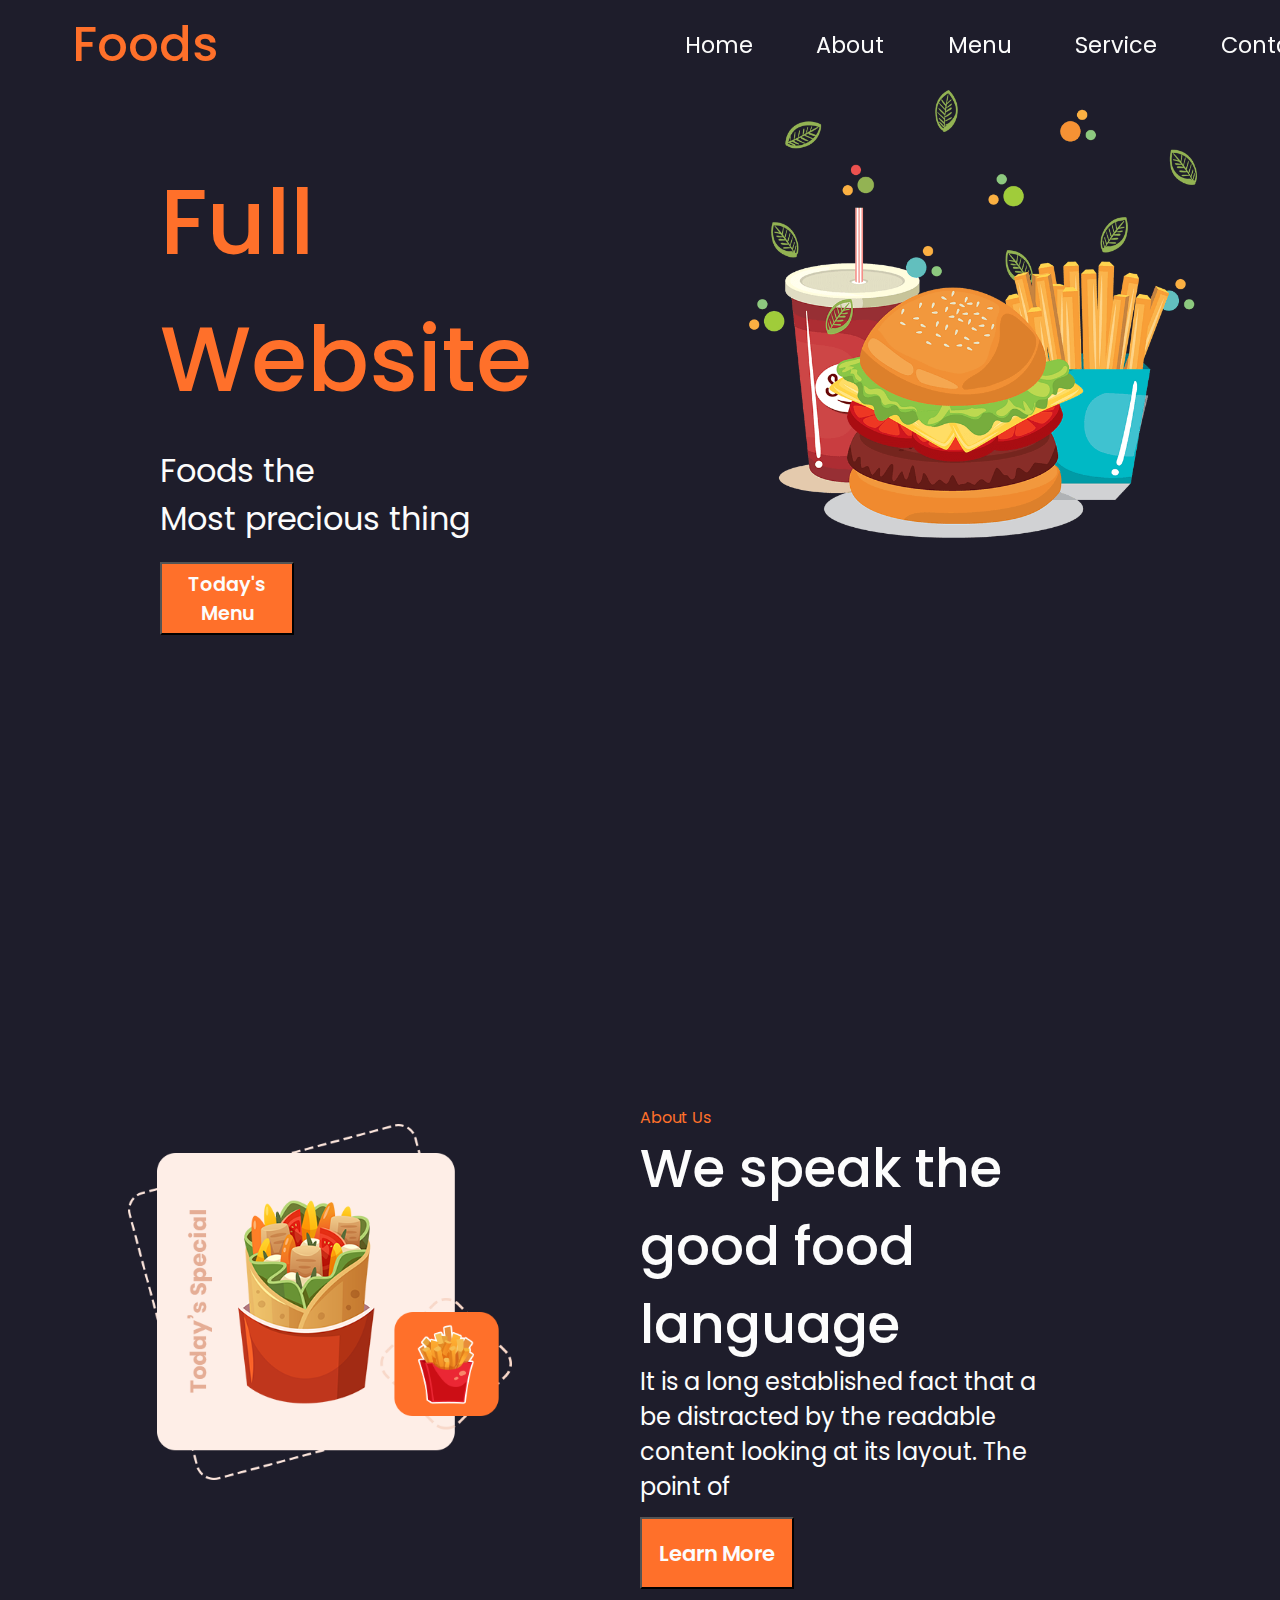
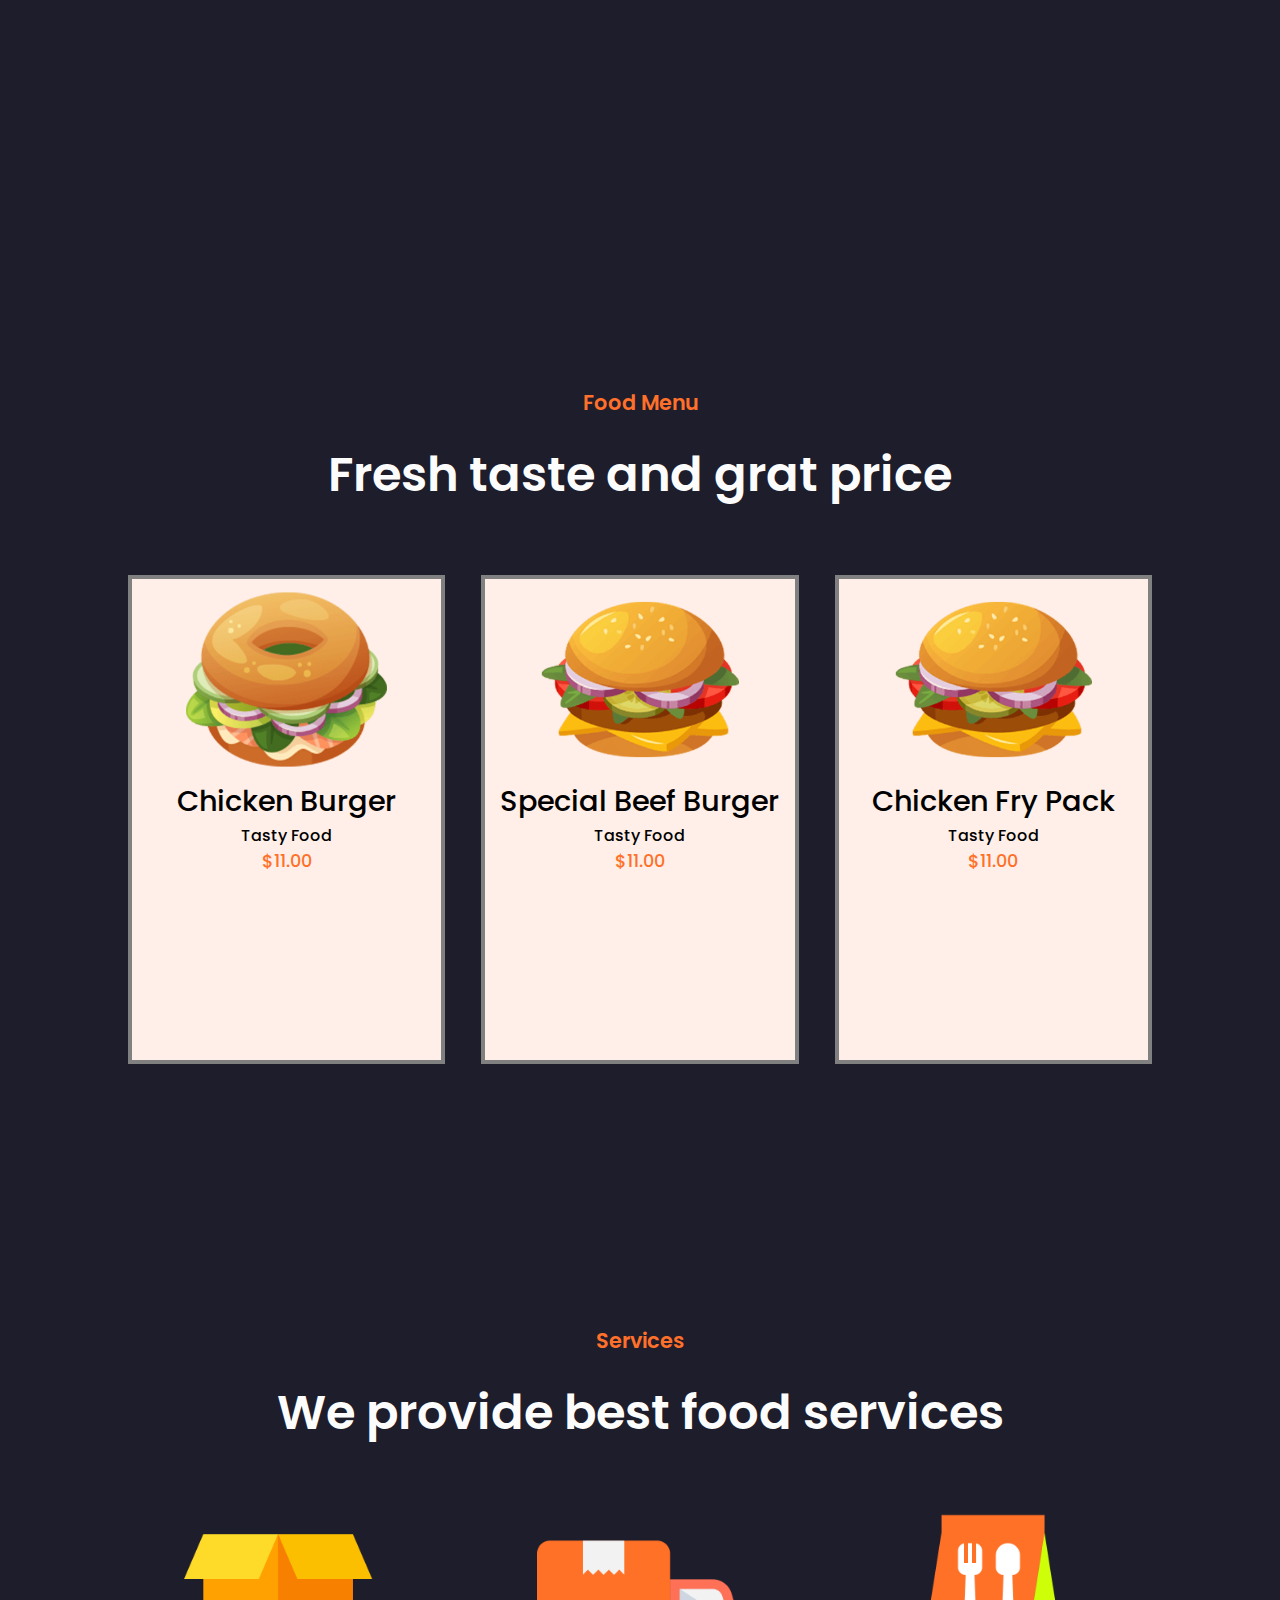
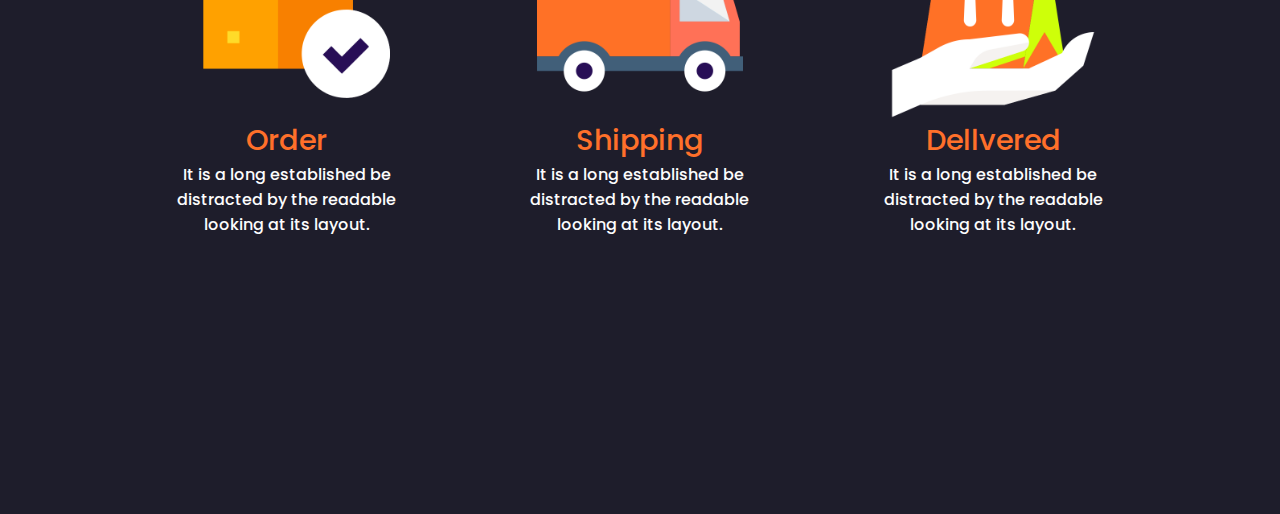
==== index.html @ 0e71232a "feat: :lipstick: Se realizan las primeras 4 paginas en flex" ====
<!DOCTYPE html>
<html lang="en">
<head>
    <meta charset="UTF-8">
    <meta name="viewport" content="width=device-width, initial-scale=1.0" >
    <link rel="stylesheet" href="css/style.css">
    <title>proyecto_Web</title>
</head>
<body class="body">
    <header class="header">
        <div class="header_titulo">
            <p>foods</p>
        </div>
        <div class="header_menu">
            <ul>
                <li>
                    <a href="#">home</a>
                </li>
                <li>
                    <a href="#">about</a>
                </li>
                <li>
                    <a href="#">menu</a>
                </li>
                <li>
                    <a href="#">service</a>
                </li>
                <li>
                    <a href="#">contact</a>
                </li>
            </ul>
        </div>
    </header>
    <div class="container1">
        <section class="left">
            <h1>full website</h1>
            <p class="left_p1">Foods the </p>
            <p class="left_p2">Most precious thing</p>
            <button><p>today's menu</p></button>

        </section>
        <section class="rigth">
            <img src="storage/img/home.png" alt="">

        </section>
    </div>
    <div class="container2">
        <section class="container2_left">
            <img src="storage/img/about.png" alt="">
        </section>
        <section class="container2_rigth">
            <p class="container2_p1">About Us</p>
            <h2>We speak the good
                food language</h2>
            <p class="container2_p2">It is a long established fact that a 
                be distracted by the readable content 
                looking at its layout. The point of </p>
            
            <button><p>Learn More</p></button>


        </section>
    </div>
    
    <div class="container3">
        <section class="container3_top">
            <p>Food Menu</p>
            <h1>Fresh taste and grat price</h1>
        </section>
        <section class="container3_bottom">
            <article class="container3_bottom_a1">
                <img src="storage/img/food1.png" alt="">
                <p class="container3_bottom_p1">Chicken Burger</p>
                <p class="container3_bottom_p2">Tasty Food</p>
                <p class="container3_bottom_p3">$11.00</p>
            </article>
            <article class="container3_bottom_a2">
                <img src="storage/img/food2.png" alt="">
                <p class="container3_bottom_p1">Special Beef Burger</p>
                <p class="container3_bottom_p2">Tasty Food</p>
                <p class="container3_bottom_p3">$11.00</p>
            </article>
            <article class="container3_bottom_a3">
                <img src="storage/img/food2.png" alt="">
                <p class="container3_bottom_p1">Chicken Fry Pack</p>
                <p class="container3_bottom_p2">Tasty Food</p>
                <p class="container3_bottom_p3">$11.00</p>
            </article>

        </section>
    </div>
    <div class="container4">
        <section class="container4_top">
            <p>Services</p>
            <h1>We provide best food services</h1>
        </section>
        <section class="container4_bottom">
            <article class="container4_bottom_a1">
                <img src="storage/img/s1.png" alt="">
                <p class="container4_bottom_p1">Order</p>
                <p class="container4_bottom_p2">It is a long established  
                    be distracted by the readable 
                    looking at its layout. </p>
                
            </article>
            <article class="container4_bottom_a2">
                <img src="storage/img/s2.png" alt="">
                <p class="container4_bottom_p1">Shipping</p>
                <p class="container4_bottom_p2">It is a long established  
                    be distracted by the readable 
                    looking at its layout.</p>
            </article>
            <article class="container4_bottom_a3">
                <img src="storage/img/s3.png" alt="">
                <p class="container4_bottom_p1">Dellvered</p>
                <p class="container4_bottom_p2">It is a long established  
                    be distracted by the readable 
                    looking at its layout.</p>
            </article>

        </section>
    </div>
    
</body>
</html>
---- css/style.css ----
@import url(variables.css);
@import url('https://fonts.googleapis.com/css2?family=Poppins:ital,wght@0,100;0,200;0,300;0,400;0,500;0,600;0,700;0,800;0,900;1,100;1,200;1,300;1,400;1,500;1,600;1,700;1,800;1,900&display=swap');
:root{
    --color-primary:#fcfcfc;
}
.body{
    background-color: var(--color-body);
    height: 100%;
    width: 100%;
    margin: 0;
}
.header{
    width: 100%;
    height: 10vh;
    margin-top: -10vh;
    display: flex;
    flex-direction: row;
    align-items: center;
    justify-content: space-between;
    position: fixed;
    font-family: "Poppins", sans-serif;
    /* background: blue;     */
}
.header_titulo{
    display: flex;
    font-size: 300%;
    text-transform: capitalize;
    margin-left: 8vh;
    color: var(--color-tertiary);
    font-weight: 500;
    font-style: bold;
 
}
.header_menu{
    display: flex;
    text-transform: capitalize;
    height: 100%;
    width: 50%;
    text-align: center;
    /* background: blue; */
    font-size: 70%;
    font-weight: 400;
    font-style: bold;
    align-items: center;
   
}
.header_menu ul{
    display: flex;
    font-size: 200%;
   
}
.header_menu ul li{
    display: flex;
    margin-right: 13%;
    
}
.header_menu ul li a{
    text-decoration: none;
    margin: .5vh;
    color:var(--color-primary);
}
.container1{
    width: 100%;
    height:90vh;
    margin-top: 10vh;
    display: grid;
    grid-template-columns: 1fr 1fr;
    grid-template-rows: 1fr;
    /* background: violet; */
}

.left{
    /* background: blue; */
    
}

.left h1{
    text-transform: capitalize;
    font-size: 570%;
    width: 80%;
    margin: 10% 0% 0% 25%;
    color: var(--color-tertiary);
    font-family: "Poppins", sans-serif;
    font-weight: 450;
    font-style: normal;
}

.left_p1{
    font-size: 200%;
    width: 40%;
    margin: 3% 0% 0% 25%;
    font-family: "Poppins", sans-serif;
    font-weight: 400;
    font-style: normal;
    color: var(--color-primary)
}
.left_p2{
    font-size: 200%;
    width: 70%;
    margin: 0% 0% 0% 25%;
    font-family: "Poppins", sans-serif;
    font-weight: 400;
    font-style: normal;
    color: var(--color-primary)
}

.left button{
    align-items: center;
    display: flex;
    font-size: 120%;
    width: 21%;
    margin: 3% 0% 0% 25%;
    height: 9% ;
    text-transform: capitalize;
    font-family: "Poppins", sans-serif;
    font-weight: 600;
    font-style: normal;
    background:var(--color-tertiary);
    color: var(--color-primary);
}
.left button p{
    text-align: center;
    width: 100%;
    
}

.rigth{
    /* background: beige; */
    height: 90vh;
}
.rigth img{
    width: 70%;
    margin-left: 17%;
    /* background: red; */
}

.container2{
    width: 100%;    
    height: 90vh;
    margin-top: 10%;
    display: flex;
    flex: 1;
}

.container2_left{
    flex: 1;
    height: 100%;
    text-align: center;
}
.container2_left img{
    width: 60%;
    margin-top: 15%;
    
}

.container2_rigth{
    /* background: blue; */
    flex:1;
    flex-direction: column;
}

.container2_p1{
    font-size: 100%;
    width: 40%;
    margin: 12% 0% 0% 0%;
    font-family: "Poppins", sans-serif;
    font-weight: 400;
    font-style: normal;
    color: var(--color-tertiary)
}

.container2_rigth h2{
 
    font-size:330%;
    width: 80%;
    margin: 0% 0% 0% 0%;
    color: var(--color-primary);
    font-family: "Poppins", sans-serif;
    font-weight: 450;
    font-style: normal;
}

.container2_p2{
    font-size: 150%;
    width: 65%;
    margin: 0% 0% 0% 0%;
    font-family: "Poppins", sans-serif;
    font-weight: 400;
    font-style: normal;
    color: var(--color-primary)
}
.container2 button{
    align-items: center;
    display: flex;
    font-size: 120%;
    width: 24%;
    margin: 2% 0% 0% 0%;
    height: 9% ;
    text-transform: capitalize;
    font-family: "Poppins", sans-serif;
    font-weight: 600;
    font-style: normal;
    background:var(--color-tertiary);
    color: var(--color-primary);
}

.container2 button p{
    text-align: center;
    font-size: 110%;
    width: 100%;
    font-family: "Poppins", sans-serif;
    font-weight: 600;
    font-style: normal;
}

.container3{
    /* background: blue; */
    display: flex;
    flex:1;
    flex-direction: column;
    width: 100%;    
    height: 90vh;
    margin-top: 10%;
    
}

.container3_top{
    display: flex;
    flex-direction: column;
    /* background-color: red; */
    flex: 1;
    align-items: center;
    color: var(--color-primary);
}
.container3_top p{
    display: flex;
    justify-content: center;
    font-size: 130%;
    width: 100%;
    font-family: "Poppins", sans-serif;
    font-weight: 600;
    font-style: normal;
    color: var(--color-tertiary);
    /* background: red; */
}
.container3_top h1{
    display: flex;
    margin: 0% 0% 5%;
    justify-content: center;
    font-size: 300%;
    width: 100%;
    font-family: "Poppins", sans-serif;
    font-weight: 600;
    font-style: normal;
    color: var(--color-primary);
    /* background: green; */
}
.container3_bottom{
    /* background: blue; */
    display: flex;
    flex: 3;
    gap: 4vh;
    margin: 0% 10% 0%;
    text-align: center;
    
}
.container3_bottom article{
    display: flex;
    flex-direction: column;
    border: 0.5vh solid gray;
    align-items: center;
    height: 80%;
    background:var(--color-shadow);
}
.container3_bottom_a1{
    
    /* background-color: beige; */
    flex: 1;
    width: 30%;
}
.container3_bottom_a2{
    /* background: violet; */
    flex: 1;
    width: 30%;
}
.container3_bottom_a3{
    flex: 1;
    /* background: yellow; */
    width: 30%;
}
.container3_bottom img{
    display: flex;
    width: 65%;
    /* background: goldenrod; */
    
}
.container3_bottom_p1{
    font-family: "Poppins", sans-serif;
    font-weight: 500;
    font-style: normal;
    font-size: 180%;
    /* background-color: yellowgreen; */
    margin: 0;
}
.container3_bottom_p2{
    /* background: red; */
    font-family: "Poppins", sans-serif;
    font-weight: 500;
    font-style: normal;
    margin: 0;
}
.container3_bottom_p3{
    /* background: yellow; */
    font-family: "Poppins", sans-serif;
    font-weight: 500;
    font-style: normal;
    margin: 0;
    font-size: 110%;
    color: var(--color-tertiary);
}

.container4{
    /* background: blue; */
    display: flex;
    flex:1;
    flex-direction: column;
    width: 100%;    
    height: 90vh;
    margin-top: 10%;
    
}

.container4_top{
    display: flex;
    flex-direction: column;
    /* background-color: red; */
    flex: 1;
    align-items: center;
    color: var(--color-primary);
}
.container4_top p{
    display: flex;
    justify-content: center;
    font-size: 130%;
    width: 100%;
    font-family: "Poppins", sans-serif;
    font-weight: 600;
    font-style: normal;
    color: var(--color-tertiary);
    /* background: red; */
}
.container4_top h1{
    display: flex;
    margin: 0% 0% 5%;
    justify-content: center;
    font-size: 300%;
    width: 100%;
    font-family: "Poppins", sans-serif;
    font-weight: 600;
    font-style: normal;
    color: var(--color-primary);
    /* background: green; */
}
.container4_bottom{
    /* background: blue; */
    display: flex;
    flex: 3;
    gap: 4vh;
    margin: 0% 10% 0%;
    text-align: center;
    
}
.container4_bottom article{
    display: flex;
    flex-direction: column;
    align-items: center;
    height: 80%;
}
.container4_bottom_a1{
    
    /* background-color: beige; */
    flex: 1;
    width: 30%;
}
.container4_bottom_a2{
    /* background: violet; */
    flex: 1;
    width: 30%;
}
.container4_bottom_a3{
    flex: 1;
    /* background: yellow; */
    width: 30%;
}
.container4_bottom img{
    display: flex;
    width: 65%;
    /* background: goldenrod; */
    
}
.container4_bottom_p1{
    font-family: "Poppins", sans-serif;
    font-weight: 500;
    font-style: normal;
    font-size: 180%;
    /* background-color: yellowgreen; */
    margin: 0;
    color: var(--color-tertiary);
}
.container4_bottom_p2{
    /* background: red; */
    font-family: "Poppins", sans-serif;
    font-weight: 500;
    font-style: normal;
    margin: 0;
    color: var(--color-primary);
    width: 78%;
}
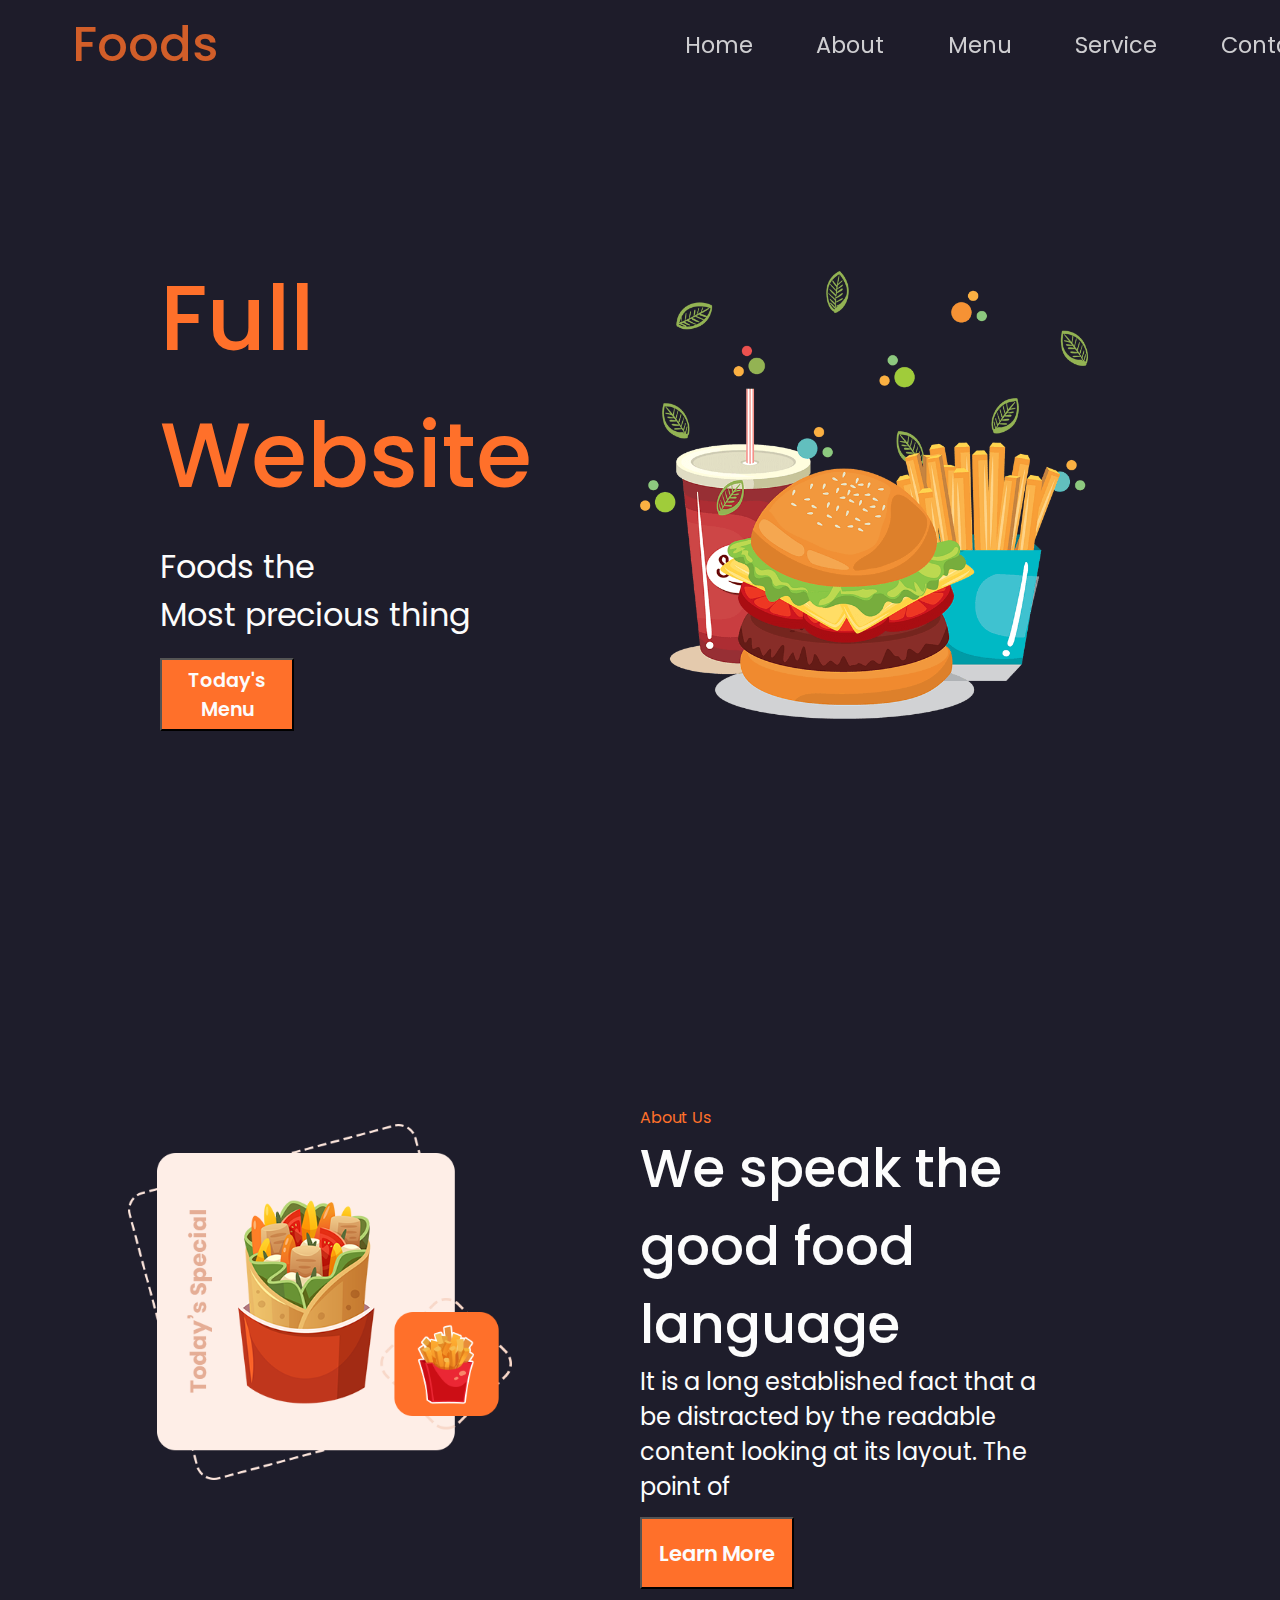
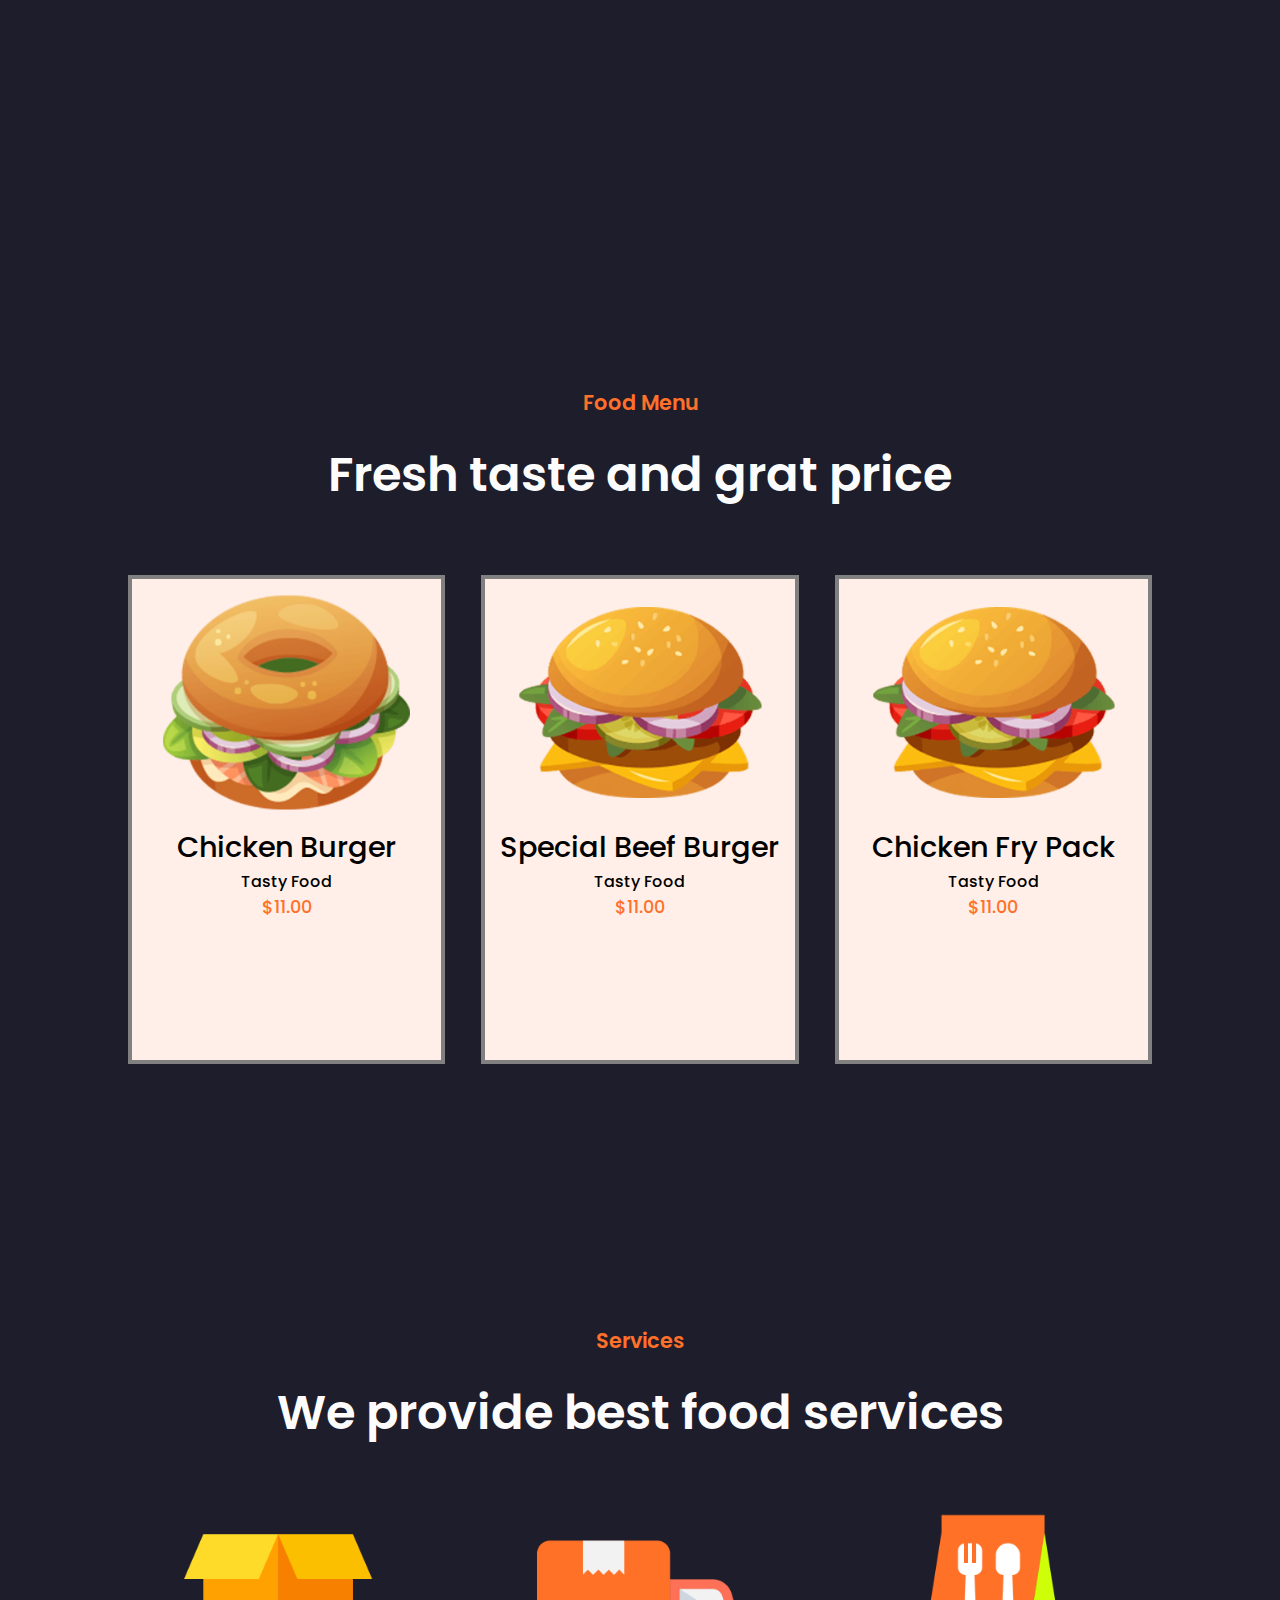
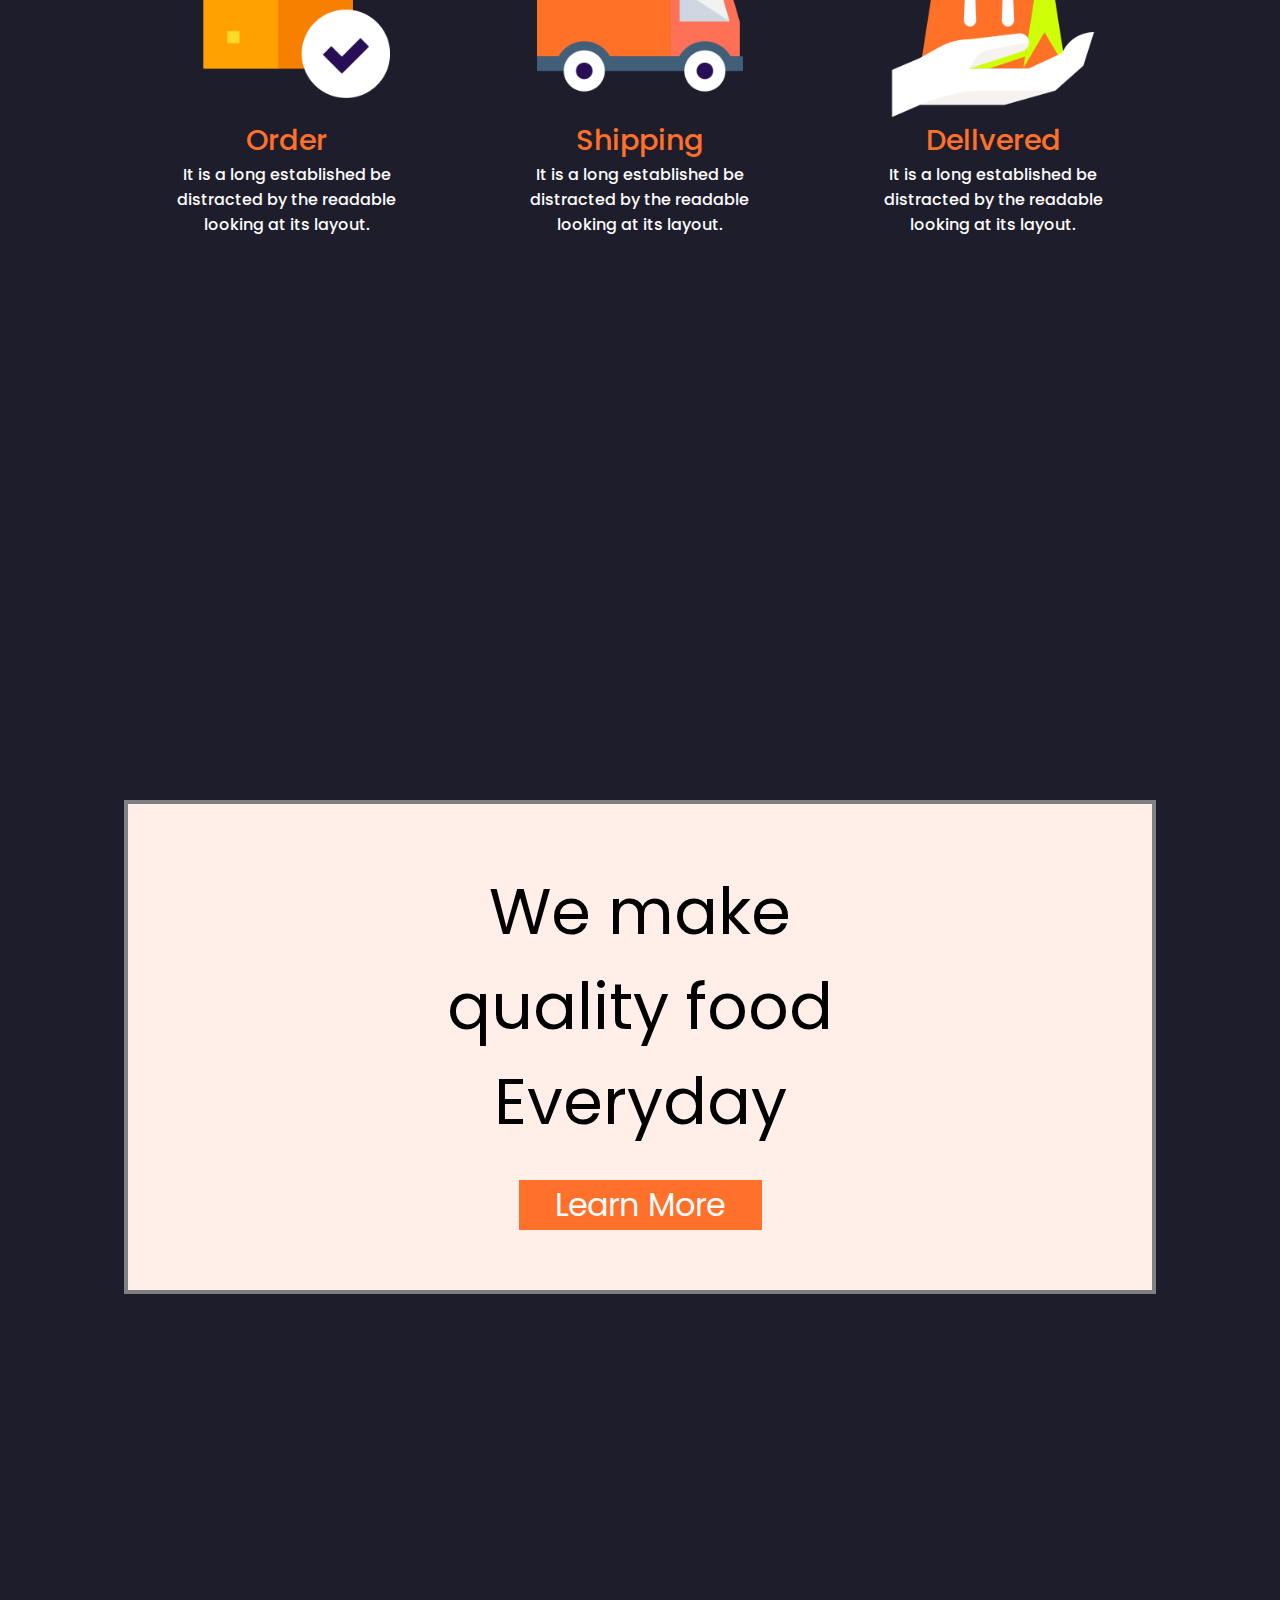
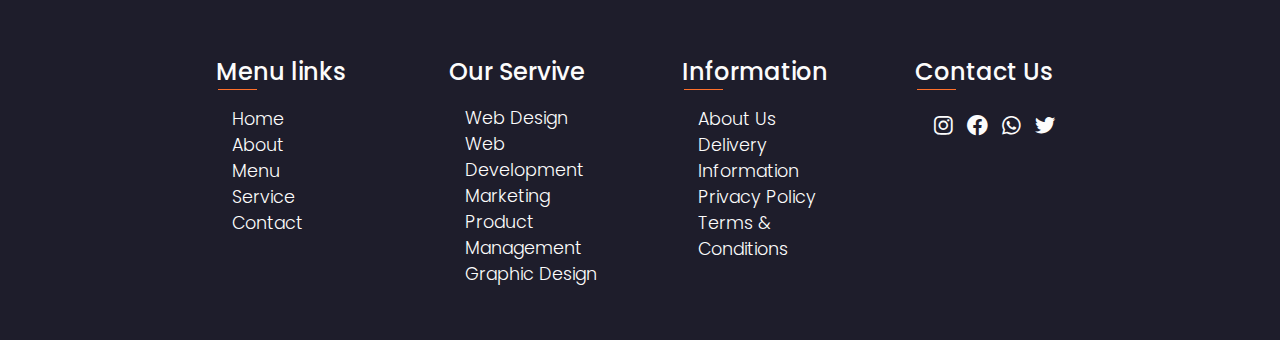
==== commit 30910141: "feat: :construction: se realizan cambios en el media" ====
--- a/index.html
+++ b/index.html
@@ -4,6 +4,7 @@
     <meta charset="UTF-8">
     <meta name="viewport" content="width=device-width, initial-scale=1.0" >
     <link rel="stylesheet" href="css/style.css">
+    <link href='https://unpkg.com/boxicons@2.1.4/css/boxicons.min.css' rel='stylesheet'>
     <title>proyecto_Web</title>
 </head>
 <body class="body">
@@ -120,6 +121,56 @@
 
         </section>
     </div>
-    
+    <div class="container5">
+        <article>
+            <p>We make quality food
+                Everyday</p>
+            <button>Learn More</button>
+        </article>
+    </div>
+    <div class="container6">
+        <article class="container6_a1">
+            <h3>Menu links</h3>
+            <div></div>
+            <ul>
+                <li>Home</li>
+                <li>About</li>
+                <li>Menu</li>
+                <li>Service</li>
+                <li>Contact</li>
+            </ul>
+        </article>
+        <article class="container6_a2">
+            <h3>Our Servive</h3>
+            <div></div>
+            <ul>
+                <li>Web Design</li>
+                <li>Web Development</li>
+                <li>Marketing</li>
+                <li>Product Management</li>
+                <li>Graphic Design</li>
+            </ul>
+        </article>
+        <article class="container6_a3">
+            <h3>Information</h3>
+            <div></div>
+            <ul>
+                <li>About Us</li>
+                <li>Delivery Information</li>
+                <li>Privacy Policy</li>
+                <li>Terms & Conditions</li>
+            </ul>
+        </article>
+        <article class="container6_a4">
+            <h3>Contact Us</h3>
+            <div></div>
+            <ul>
+                <li><i class='bx bxl-instagram'></i></li>
+                <li><i class='bx bxl-facebook-circle' ></i></li>
+                <li><i class='bx bxl-whatsapp' ></i></li>
+                <li><i class='bx bxl-twitter' ></i></li>
+            </ul>
+        </article>
+    </div>
 </body>
 </html>--- a/css/style.css
+++ b/css/style.css
@@ -20,6 +20,8 @@
     position: fixed;
     font-family: "Poppins", sans-serif;
     /* background: blue;     */
+    background: var(--color-body);
+    opacity: 80%;
 }
 .header_titulo{
     display: flex;
@@ -63,22 +65,26 @@
     width: 100%;
     height:90vh;
     margin-top: 10vh;
-    display: grid;
-    grid-template-columns: 1fr 1fr;
-    grid-template-rows: 1fr;
-    /* background: violet; */
+    display: flex;
+    flex: 1;
+    /* background:greenyellow; */
 }
 
 .left{
-    /* background: blue; */
-    
-}
-
+    display: flex;
+    flex: 1;
+    flex-direction: column;
+}
+.rigth{
+    display: flex;
+    flex: 1;
+    /* background-color: yellow; */
+}
 .left h1{
     text-transform: capitalize;
     font-size: 570%;
     width: 80%;
-    margin: 10% 0% 0% 25%;
+    margin: 25% 0% 0% 25%;
     color: var(--color-tertiary);
     font-family: "Poppins", sans-serif;
     font-weight: 450;
@@ -127,10 +133,12 @@
 .rigth{
     /* background: beige; */
     height: 90vh;
+    align-items: center;
 }
 .rigth img{
-    width: 70%;
-    margin-left: 17%;
+    display: flex;
+    width:70%;
+
     /* background: red; */
 }
 
@@ -290,7 +298,7 @@
 }
 .container3_bottom img{
     display: flex;
-    width: 65%;
+    width: 80%;
     /* background: goldenrod; */
     
 }
@@ -416,3 +424,200 @@
     color: var(--color-primary);
     width: 78%;
 }
+.container5{
+    /* background: blue; */
+    display: flex;
+    flex:1;
+    width: 100%;    
+    height: 90vh;
+    margin-top: 10%;
+    justify-content: center;
+    align-items: center;
+}
+
+.container5 article{
+    display: flex;
+    flex-direction: column;
+    background: var(--color-shadow);
+    width: 80%;
+    height: 60%;
+    justify-content: center;
+    align-items: center;
+    border: .5vh solid grey;
+}
+
+.container5 p{
+    font-family: "Poppins", sans-serif;
+    font-weight: 400;
+    font-style: normal;
+    font-size: 400%;
+    width: 50%;
+    text-align: center;
+    margin: 0;
+}
+.container5 button{
+    font-family: "Poppins", sans-serif;
+    font-weight: 400;
+    font-style: normal;
+    font-size: 200%;
+    width: 27vh;
+    margin-top: 3%;
+    text-align: center;
+    background: var(--color-tertiary);
+    color: var(--color-primary);
+    border: none;
+}
+
+.container6{
+    /* background: blue; */
+    display: flex;
+    flex:1;
+    width: 100%;    
+    height: 40vh;
+    margin-top: 10%;
+    justify-content: center;
+    align-items: center;
+    gap: 4vh;
+}
+
+.container6 article ul li{
+    display: flex;
+    list-style: none;
+}
+.container6 article ul{
+    /* background: red; */
+}
+.container6 article{
+    display: flex;
+    flex-direction: column;
+    /* background-color: yellow; */
+    flex:1;
+    height: 70%;
+    color: var(--color-primary);
+   
+}
+.container6_a1{
+    margin-left: 15%;
+}
+.container6_a4{
+    margin-right: 15%;
+}
+.container6 h3{
+    font-family: "Poppins", sans-serif;
+    font-weight: 500;
+    font-style: normal;
+    font-size: 150%;
+    margin: 10% 12% 0%;
+
+}
+.container6 li{
+    font-family: "Poppins", sans-serif;
+    font-weight: 300;
+    font-style: normal;
+    font-size: 110%;
+}
+.container6 div{
+    margin-left: 13%;
+    width: 20%;
+    height: 0.7%;
+    background: var(--color-tertiary);
+}
+.container6_a4 ul {
+    
+    gap: 1vh;
+    font-size: 140%;
+    display: flex;
+    flex-direction: row;
+}
+
+.container6_a4 ul li i{
+    margin-top: 3%;
+}
+
+
+@media(width<800px) {
+    .body{
+        width: 100%;
+        margin: 10px;
+    }
+    .header{
+        width: 80%;
+        height: 10%;
+    }
+    .header_titulo{
+        margin: 0;
+        margin-left: 10%;
+        font-size: 180%;
+    }
+    .header_menu{
+        display: none;
+    }
+    .container1,.container2, .container3,.container4,.container5,.container6,.container3_bottom,.container4_bottom{
+        display: flex;
+        flex-direction: column;
+        width: 100%;
+        height: 90vh;
+    }
+    .container1{
+        flex: 1;
+        font-size: 60%;
+        display: flex;
+        justify-content: center;
+        margin-left: 0;
+        /* background: red; */
+    }
+    .rigth{
+        /* background-color: blue; */
+        margin-top: -30%;
+        flex: 0.6;
+        display: flex;
+        justify-content: center;
+    }
+    .left {
+        /* background: yellow; */
+        align-items: center;
+        justify-content: center;
+        flex: 0.4;
+    }
+    .left h1,.left p,.left button{
+        width: 100%;
+        margin: 0;
+        text-align: center;
+    }
+    .left button{
+        margin-top: 5%;
+        width: 25%;
+        height:3vh;
+        border: none;
+    }
+    .rigth img{
+        width: 80%;
+    }
+    .container2{
+        font-size: 70%;
+        flex-direction: column-reverse;
+    }
+    .container2_rigth{
+        display: flex;
+        margin: 0;
+        width: 100%;
+        background: yellow;
+        justify-content: center;
+        align-items: center;
+    }
+    .container2 p,.container2 h2{
+        background-color: blue;
+        text-align: center;
+       
+    }
+    .container2_left{
+        background: red;
+        justify-content: center;
+        width: 100%;
+    }
+    .container5 p{
+        display: flex;
+        flex-direction: column;
+        font-size: 20%;
+    }
+}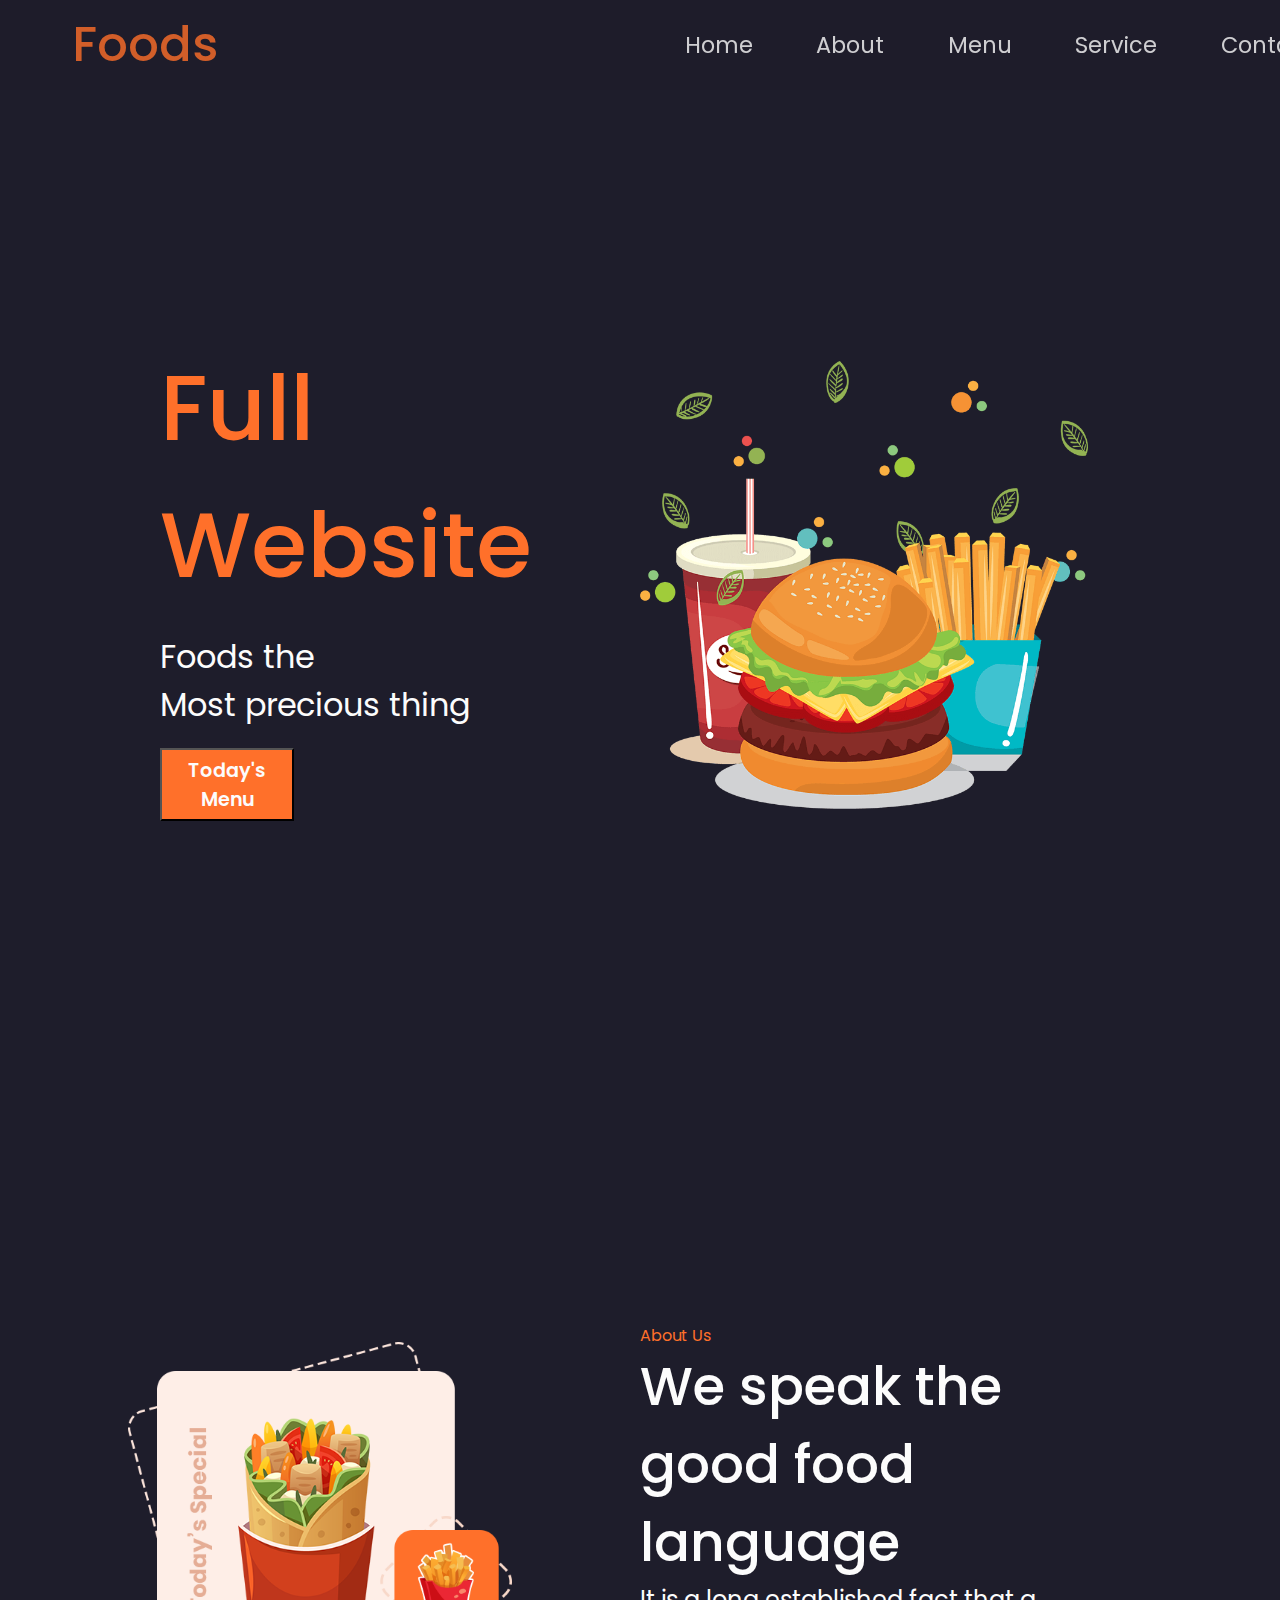
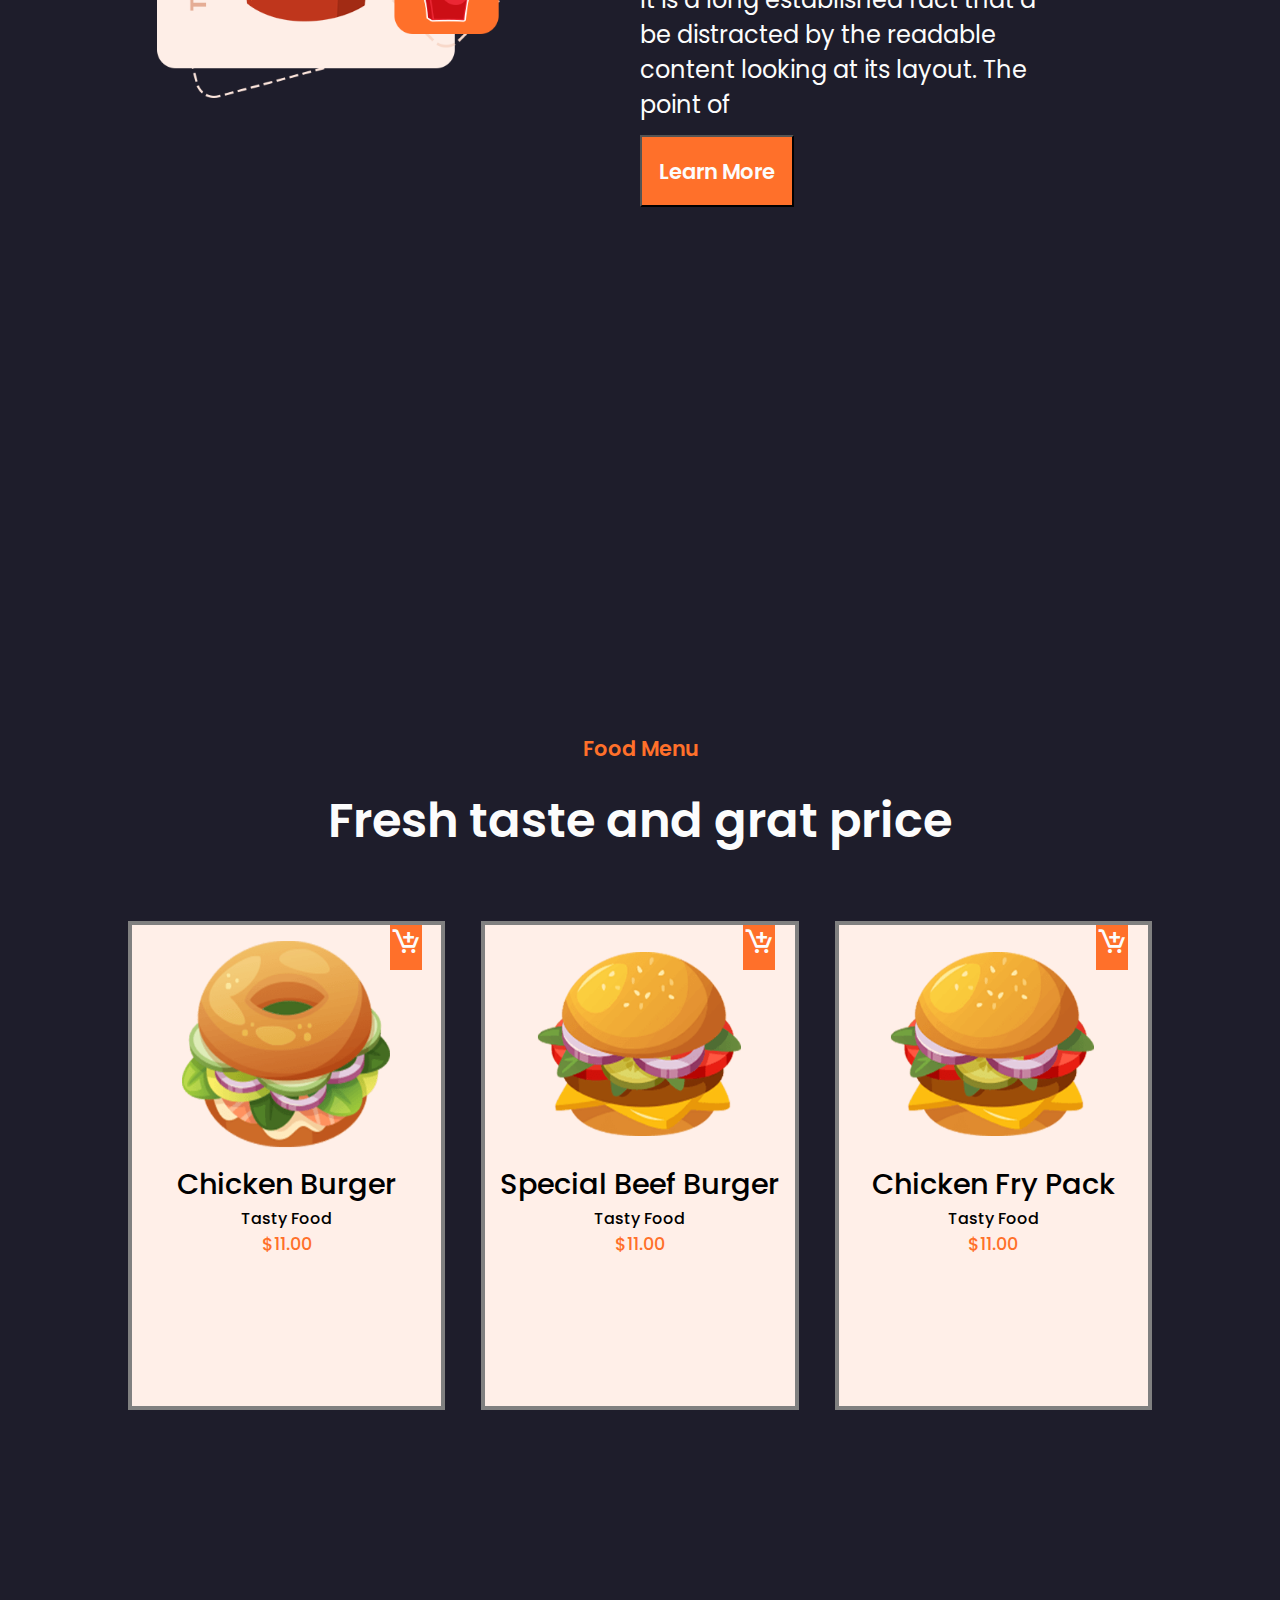
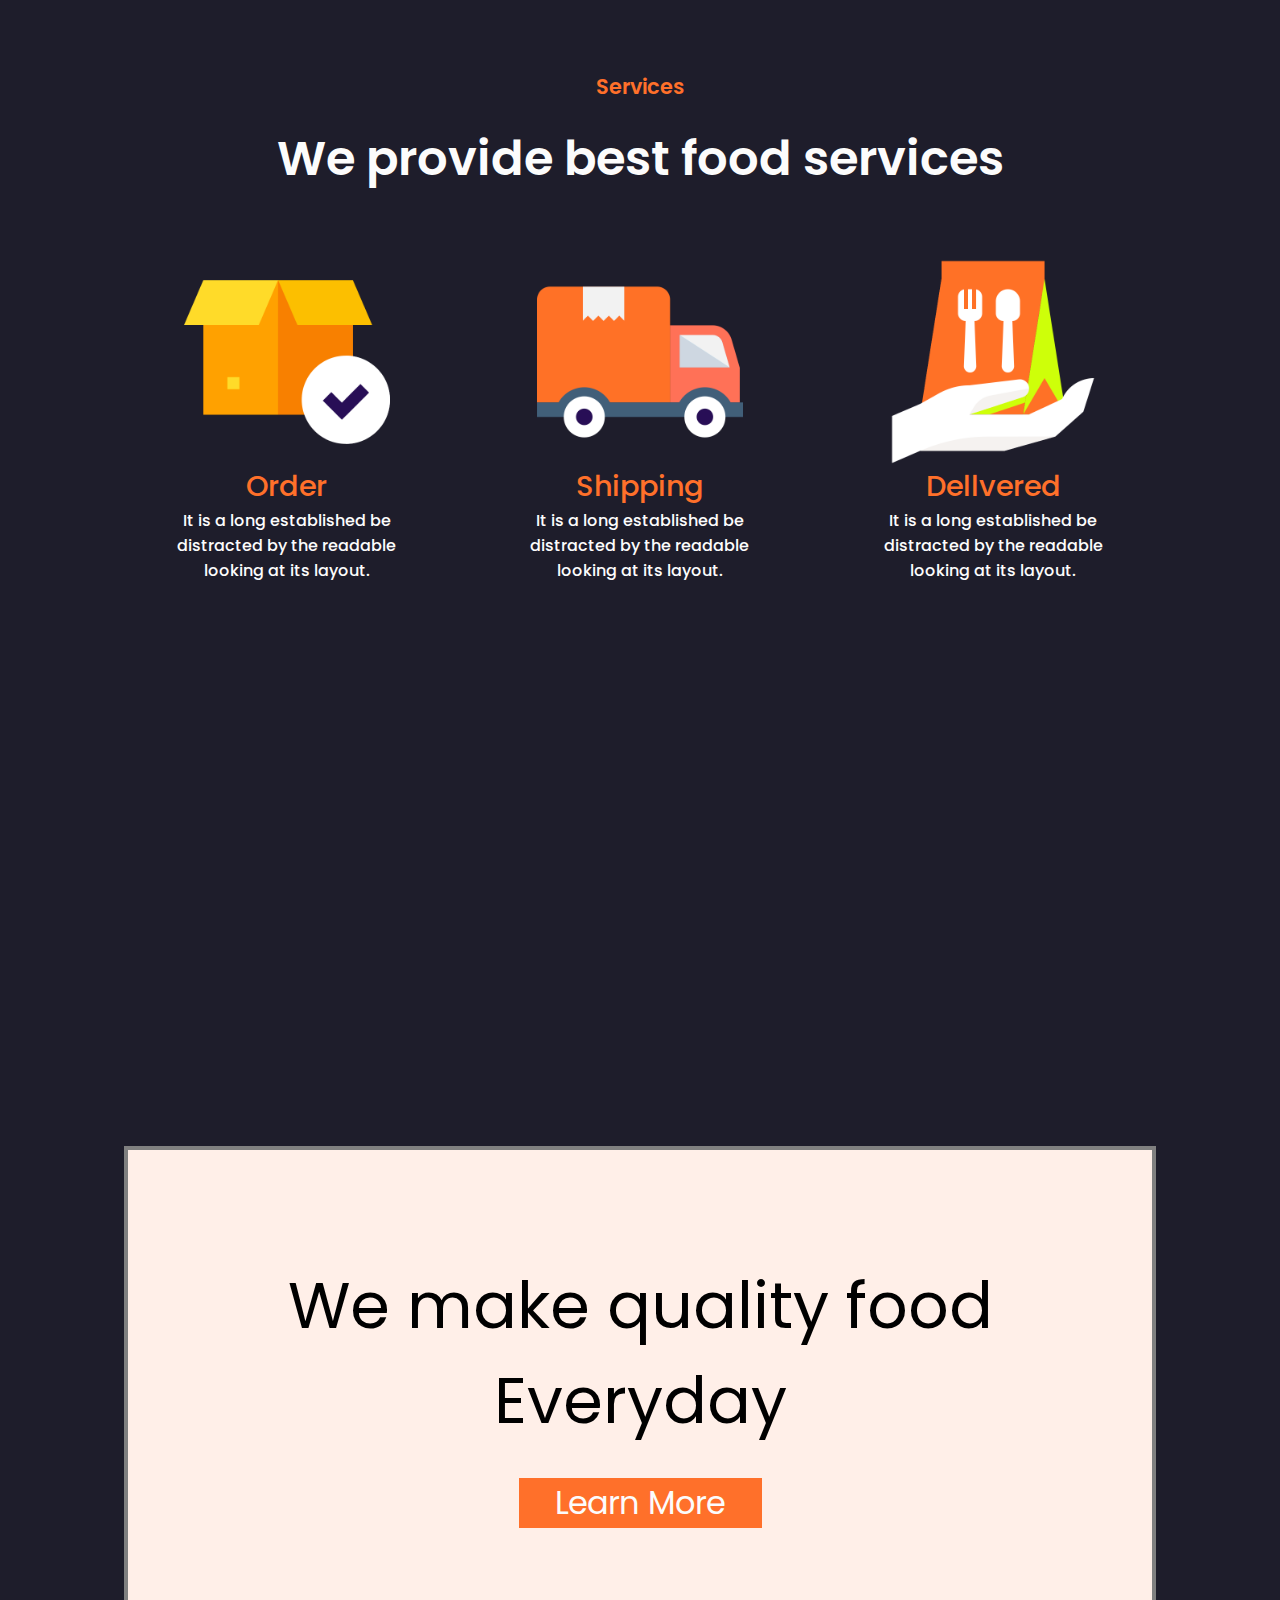
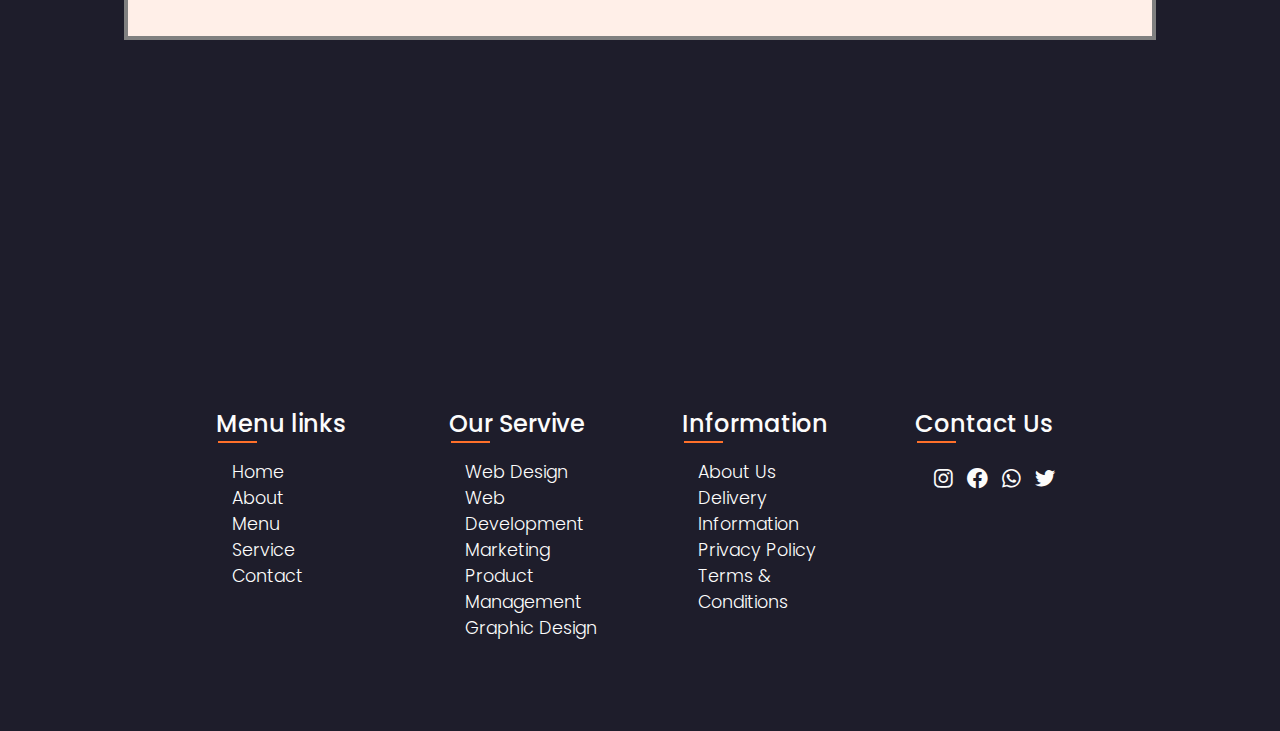
==== commit f2b88dd8: "feat: :lipstick: se finaliza el diseño de la pagina" ====
--- a/index.html
+++ b/index.html
@@ -1,43 +1,40 @@
 <!DOCTYPE html>
 <html lang="en">
+
 <head>
     <meta charset="UTF-8">
-    <meta name="viewport" content="width=device-width, initial-scale=1.0" >
+    <meta name="viewport" content="width=device-width, initial-scale=1.0">
     <link rel="stylesheet" href="css/style.css">
     <link href='https://unpkg.com/boxicons@2.1.4/css/boxicons.min.css' rel='stylesheet'>
     <title>proyecto_Web</title>
 </head>
+
 <body class="body">
     <header class="header">
         <div class="header_titulo">
             <p>foods</p>
         </div>
+        <div class="menu_lista">
+            <i class='bx bx-list-plus'></i>
+        </div>
         <div class="header_menu">
             <ul>
-                <li>
-                    <a href="#">home</a>
-                </li>
-                <li>
-                    <a href="#">about</a>
-                </li>
-                <li>
-                    <a href="#">menu</a>
-                </li>
-                <li>
-                    <a href="#">service</a>
-                </li>
-                <li>
-                    <a href="#">contact</a>
-                </li>
+                <li><a href="#Cont1">Home</a></li>
+                <li><a href="#Cont2">About</a></li>
+                <li><a href="#Cont3">Menu</a></li>
+                <li><a href="#Cont4">Service</a></li>
+                <li><a href="#Cont6">Contact</a></li>
             </ul>
         </div>
     </header>
-    <div class="container1">
+    <div id="Cont1" class="container1">
         <section class="left">
             <h1>full website</h1>
             <p class="left_p1">Foods the </p>
             <p class="left_p2">Most precious thing</p>
-            <button><p>today's menu</p></button>
+            <button>
+                <p>today's menu</p>
+            </button>
 
         </section>
         <section class="rigth">
@@ -45,7 +42,7 @@
 
         </section>
     </div>
-    <div class="container2">
+    <div id="Cont2" class="container2">
         <section class="container2_left">
             <img src="storage/img/about.png" alt="">
         </section>
@@ -53,44 +50,62 @@
             <p class="container2_p1">About Us</p>
             <h2>We speak the good
                 food language</h2>
-            <p class="container2_p2">It is a long established fact that a 
-                be distracted by the readable content 
+            <p class="container2_p2">It is a long established fact that a
+                be distracted by the readable content
                 looking at its layout. The point of </p>
-            
-            <button><p>Learn More</p></button>
+
+            <button>
+                <p>Learn More</p>
+            </button>
 
 
         </section>
     </div>
-    
-    <div class="container3">
+
+    <div id="Cont3" class="container3">
         <section class="container3_top">
             <p>Food Menu</p>
             <h1>Fresh taste and grat price</h1>
         </section>
         <section class="container3_bottom">
             <article class="container3_bottom_a1">
-                <img src="storage/img/food1.png" alt="">
-                <p class="container3_bottom_p1">Chicken Burger</p>
-                <p class="container3_bottom_p2">Tasty Food</p>
-                <p class="container3_bottom_p3">$11.00</p>
+                <div class="container3_img">
+                    <img src="storage/img/food1.png" alt="">
+                    <i class='bx bx-cart-add'></i>
+                </div>
+                <div>
+                    <p class="container3_bottom_p1">Chicken Burger</p>
+                    <p class="container3_bottom_p2">Tasty Food</p>
+                    <p class="container3_bottom_p3">$11.00</p>
+                </div>
+
             </article>
             <article class="container3_bottom_a2">
-                <img src="storage/img/food2.png" alt="">
-                <p class="container3_bottom_p1">Special Beef Burger</p>
-                <p class="container3_bottom_p2">Tasty Food</p>
-                <p class="container3_bottom_p3">$11.00</p>
+                <div class="container3_img">
+                    <img src="storage/img/food2.png" alt="">
+                    <i class='bx bx-cart-add'></i>
+                </div>
+                <div>
+                    <p class="container3_bottom_p1">Special Beef Burger</p>
+                    <p class="container3_bottom_p2">Tasty Food</p>
+                    <p class="container3_bottom_p3">$11.00</p>
+                </div>
             </article>
             <article class="container3_bottom_a3">
-                <img src="storage/img/food2.png" alt="">
-                <p class="container3_bottom_p1">Chicken Fry Pack</p>
-                <p class="container3_bottom_p2">Tasty Food</p>
-                <p class="container3_bottom_p3">$11.00</p>
+                <div class="container3_img">
+                    <img src="storage/img/food2.png" alt="">
+                    <i class='bx bx-cart-add'></i>
+                </div>
+                <div>
+                    <p class="container3_bottom_p1">Chicken Fry Pack</p>
+                    <p class="container3_bottom_p2">Tasty Food</p>
+                    <p class="container3_bottom_p3">$11.00</p>
+                </div>
             </article>
 
         </section>
     </div>
-    <div class="container4">
+    <div id="Cont4" class="container4">
         <section class="container4_top">
             <p>Services</p>
             <h1>We provide best food services</h1>
@@ -99,45 +114,45 @@
             <article class="container4_bottom_a1">
                 <img src="storage/img/s1.png" alt="">
                 <p class="container4_bottom_p1">Order</p>
-                <p class="container4_bottom_p2">It is a long established  
-                    be distracted by the readable 
+                <p class="container4_bottom_p2">It is a long established
+                    be distracted by the readable
                     looking at its layout. </p>
-                
+
             </article>
             <article class="container4_bottom_a2">
                 <img src="storage/img/s2.png" alt="">
                 <p class="container4_bottom_p1">Shipping</p>
-                <p class="container4_bottom_p2">It is a long established  
-                    be distracted by the readable 
+                <p class="container4_bottom_p2">It is a long established
+                    be distracted by the readable
                     looking at its layout.</p>
             </article>
             <article class="container4_bottom_a3">
                 <img src="storage/img/s3.png" alt="">
                 <p class="container4_bottom_p1">Dellvered</p>
-                <p class="container4_bottom_p2">It is a long established  
-                    be distracted by the readable 
+                <p class="container4_bottom_p2">It is a long established
+                    be distracted by the readable
                     looking at its layout.</p>
             </article>
 
         </section>
     </div>
-    <div class="container5">
+    <div id="Cont5" class="container5">
         <article>
             <p>We make quality food
                 Everyday</p>
             <button>Learn More</button>
         </article>
     </div>
-    <div class="container6">
+    <div id="Cont6" class="container6">
         <article class="container6_a1">
             <h3>Menu links</h3>
             <div></div>
             <ul>
-                <li>Home</li>
-                <li>About</li>
-                <li>Menu</li>
-                <li>Service</li>
-                <li>Contact</li>
+                <li><a href="#Cont1">Home</a></li>
+                <li><a href="#Cont2">About</a></li>
+                <li><a href="#Cont3">Menu</a></li>
+                <li><a href="#Cont4">Service</a></li>
+                <li><a href="#Cont6">Contact</a></li>
             </ul>
         </article>
         <article class="container6_a2">
@@ -166,11 +181,12 @@
             <div></div>
             <ul>
                 <li><i class='bx bxl-instagram'></i></li>
-                <li><i class='bx bxl-facebook-circle' ></i></li>
-                <li><i class='bx bxl-whatsapp' ></i></li>
-                <li><i class='bx bxl-twitter' ></i></li>
+                <li><i class='bx bxl-facebook-circle'></i></li>
+                <li><i class='bx bxl-whatsapp'></i></li>
+                <li><i class='bx bxl-twitter'></i></li>
             </ul>
         </article>
     </div>
 </body>
+
 </html>--- a/css/style.css
+++ b/css/style.css
@@ -9,6 +9,9 @@
     width: 100%;
     margin: 0;
 }
+.menu_lista{
+    display: none;
+}
 .header{
     width: 100%;
     height: 10vh;
@@ -22,6 +25,11 @@
     /* background: blue;     */
     background: var(--color-body);
     opacity: 80%;
+}
+
+.header_menu ul li a:hover{
+    color: var(--color-tertiary);
+    border: 0.5vh solid var(--color-primary);
 }
 .header_titulo{
     display: flex;
@@ -65,6 +73,7 @@
     width: 100%;
     height:90vh;
     margin-top: 10vh;
+    padding-top: 10vh;
     display: flex;
     flex: 1;
     /* background:greenyellow; */
@@ -129,7 +138,15 @@
     width: 100%;
     
 }
-
+.left button:hover, .container2 button:hover{
+    color:var(--color-primary);
+    box-shadow: 3px 2px 10px var(--color-primary) ;
+}
+
+.container5 button:hover{
+    color:var(--color-body );
+    box-shadow: 3px 2px 10px var(--color-tertiary) ;
+}
 .rigth{
     /* background: beige; */
     height: 90vh;
@@ -145,7 +162,7 @@
 .container2{
     width: 100%;    
     height: 90vh;
-    margin-top: 10%;
+    margin-top:20%;
     display: flex;
     flex: 1;
 }
@@ -228,7 +245,7 @@
     flex-direction: column;
     width: 100%;    
     height: 90vh;
-    margin-top: 10%;
+    margin-top: 20%;
     
 }
 
@@ -280,6 +297,23 @@
     height: 80%;
     background:var(--color-shadow);
 }
+.container3_img{
+    display: flex;
+    /* background:yellow; */
+    justify-content: end;
+    
+}
+.container3_img i{
+    display: flex;
+    background-color: var(--color-tertiary);
+    color: var(--color-primary);
+    height: 5vh;
+    font-size: 200%;
+}
+.container3_img img{
+   
+    /* background-color: blue; */
+}
 .container3_bottom_a1{
     
     /* background-color: beige; */
@@ -298,7 +332,7 @@
 }
 .container3_bottom img{
     display: flex;
-    width: 80%;
+    width: 77%;
     /* background: goldenrod; */
     
 }
@@ -451,7 +485,7 @@
     font-weight: 400;
     font-style: normal;
     font-size: 400%;
-    width: 50%;
+    width: 80%;
     text-align: center;
     margin: 0;
 }
@@ -473,7 +507,7 @@
     display: flex;
     flex:1;
     width: 100%;    
-    height: 40vh;
+    height: 45vh;
     margin-top: 10%;
     justify-content: center;
     align-items: center;
@@ -483,6 +517,15 @@
 .container6 article ul li{
     display: flex;
     list-style: none;
+    
+}
+.container6 article ul li a{
+    text-decoration: none;
+    color: var(--color-primary);
+}
+.container6 article ul li a:hover{
+    color: var(--color-tertiary);
+    
 }
 .container6 article ul{
     /* background: red; */
@@ -494,6 +537,7 @@
     flex:1;
     height: 70%;
     color: var(--color-primary);
+    
    
 }
 .container6_a1{
@@ -539,10 +583,17 @@
     .body{
         width: 100%;
         margin: 10px;
+
+    }
+    .menu_lista{
+        display: flex;
+        color: var(--color-primary);
+        margin-right: 5vh;
+        font-size: 150%;
     }
     .header{
-        width: 80%;
-        height: 10%;
+        width: 100%;
+        height: 10%;   
     }
     .header_titulo{
         margin: 0;
@@ -556,7 +607,8 @@
         display: flex;
         flex-direction: column;
         width: 100%;
-        height: 90vh;
+       
+        height:90vh;
     }
     .container1{
         flex: 1;
@@ -564,6 +616,7 @@
         display: flex;
         justify-content: center;
         margin-left: 0;
+        
         /* background: red; */
     }
     .rigth{
@@ -572,6 +625,7 @@
         flex: 0.6;
         display: flex;
         justify-content: center;
+        margin: 0;
     }
     .left {
         /* background: yellow; */
@@ -594,30 +648,119 @@
         width: 80%;
     }
     .container2{
-        font-size: 70%;
+        display: flex;
+        flex: 1;
+        font-size: 60%;
+        margin-top: 20%;
         flex-direction: column-reverse;
     }
     .container2_rigth{
         display: flex;
+        flex: 1;
+        height: 90%;
         margin: 0;
         width: 100%;
-        background: yellow;
+        /* background: yellow; */
         justify-content: center;
         align-items: center;
     }
     .container2 p,.container2 h2{
-        background-color: blue;
+        /* background-color: blue; */
         text-align: center;
        
     }
     .container2_left{
-        background: red;
+        /* background: red; */
         justify-content: center;
         width: 100%;
+        flex: 1.5;
+    }
+    .container2_left img{
+        width: 80%;
+    }
+    .container3{
+        display: flex;
+        flex: 1;
+        height: 190vh;
+        width: 100%;
+    }
+    .container3_top{
+        display: flex;
+    }
+    .container3_top h1{
+        /* background-color: greenyellow; */
+        width: 95%;
+        font-size: 210%;
+        text-align: center;
+        display: flex;
+    }
+    .container3_bottom{
+        width: 100%;
+        height: 30%;
+    }
+    .container3_bottom article{
+        width: 80%;
+    }
+    
+    .container4{
+        display: flex;
+        flex: 1;
+        margin-top: 25%;
+        height: 220vh;
+    }
+    .container4_top{
+        display: flex;
+        flex: 0.5;
+    }
+    .container4_top p{
+        margin-top: 25%;
+    }
+    .container4_top h1{
+        /* background-color: greenyellow; */
+        width: 95%;
+        font-size: 210%;
+        text-align: center;
+        display: flex;
+    }
+    .container4_bottom article{
+        width: 80%;
+    }
+    .container5{
+        display: flex;
+        flex: 1;
+        margin: 10% 0px 10px;
+        height: 40vh;
+        flex: 0.5;
+        width:100%;
     }
     .container5 p{
-        display: flex;
-        flex-direction: column;
-        font-size: 20%;
-    }
+        font-size: 150%;
+        width: 80%;
+    }
+    .container5 button{
+        font-size: 90%;
+        width: 30%;
+    }
+    .container6{
+        margin-top: 25%;
+        height: 120vh;
+        font-size: 80%;
+        justify-content: left;
+        text-align: none;
+        align-items: baseline;
+    }
+    .container6 article{
+        /* background-color: yellow; */
+        height: 10vh;
+        margin: 0;
+        width: 70%;
+        color: var(--color-primary);
+    }
+    .container3_bottom img{
+        display: flex;
+        width: 80%;
+        /* background: goldenrod; */
+        
+
+
 }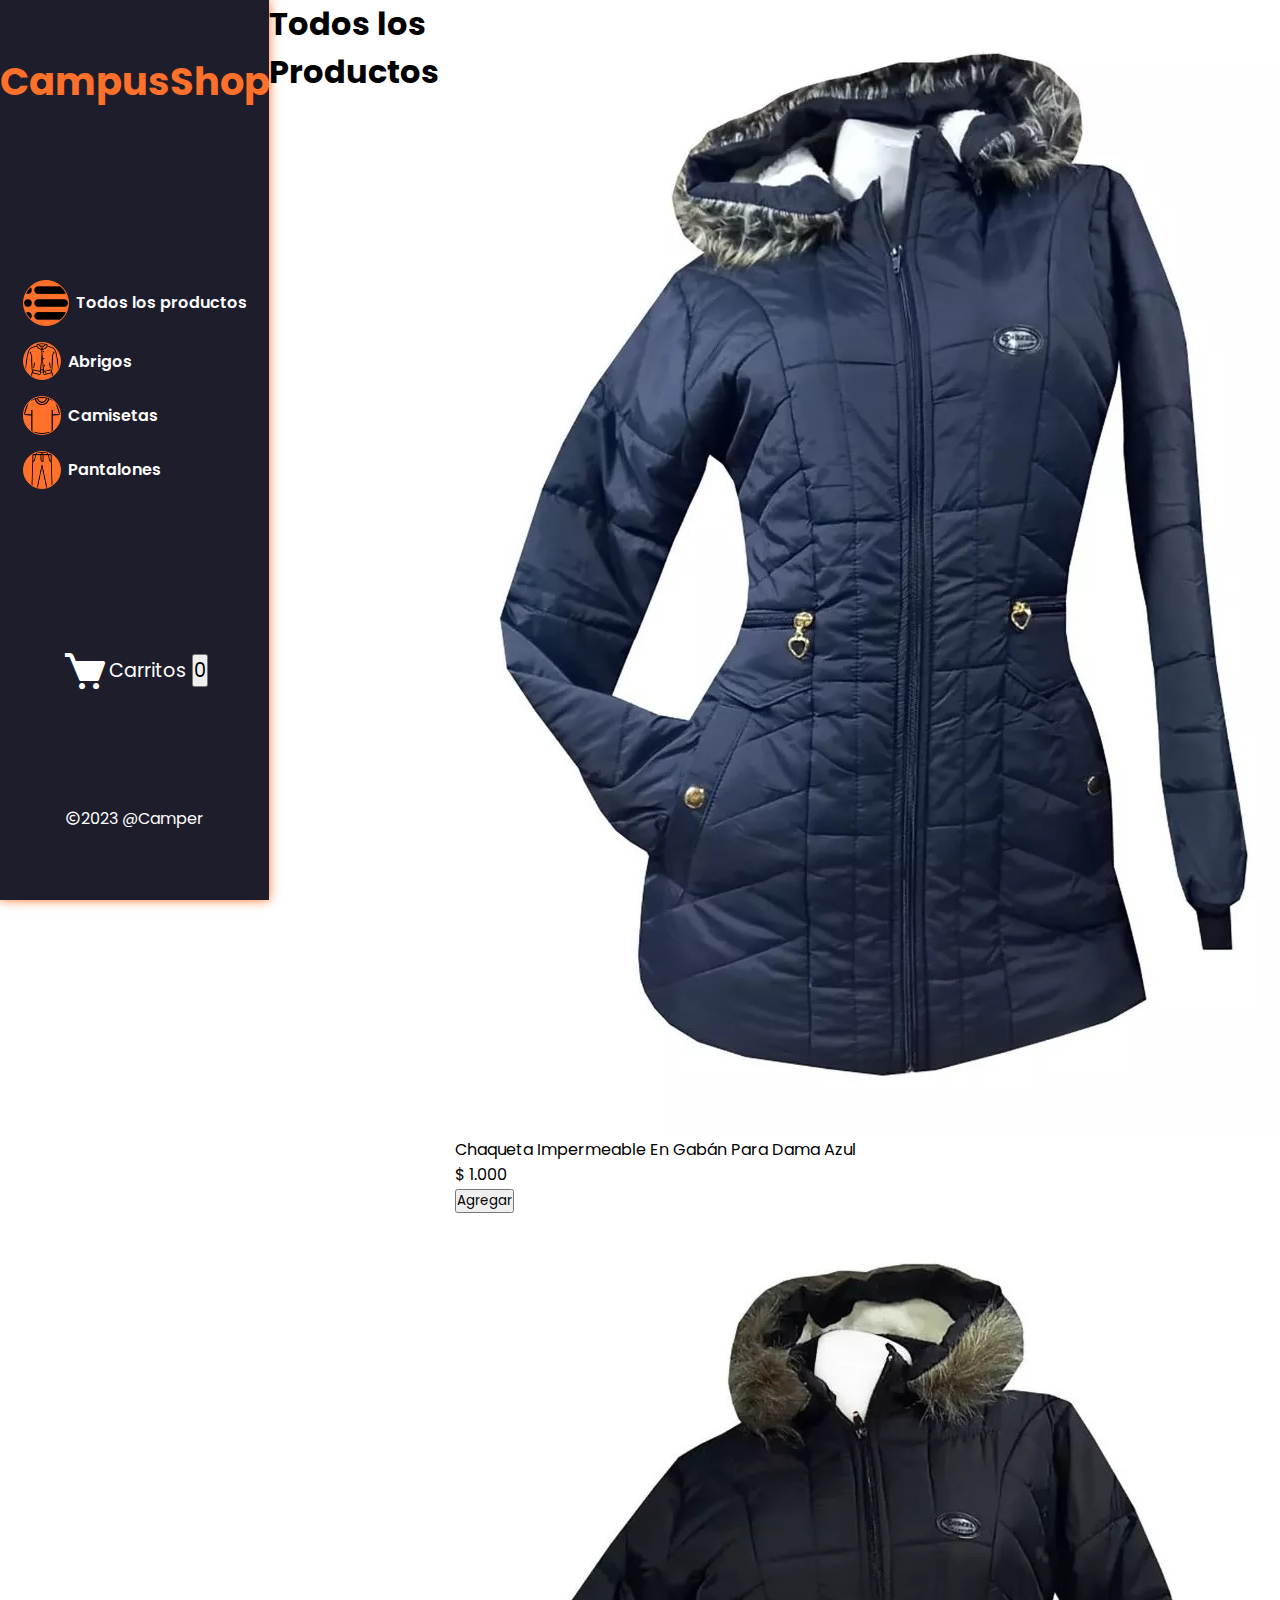
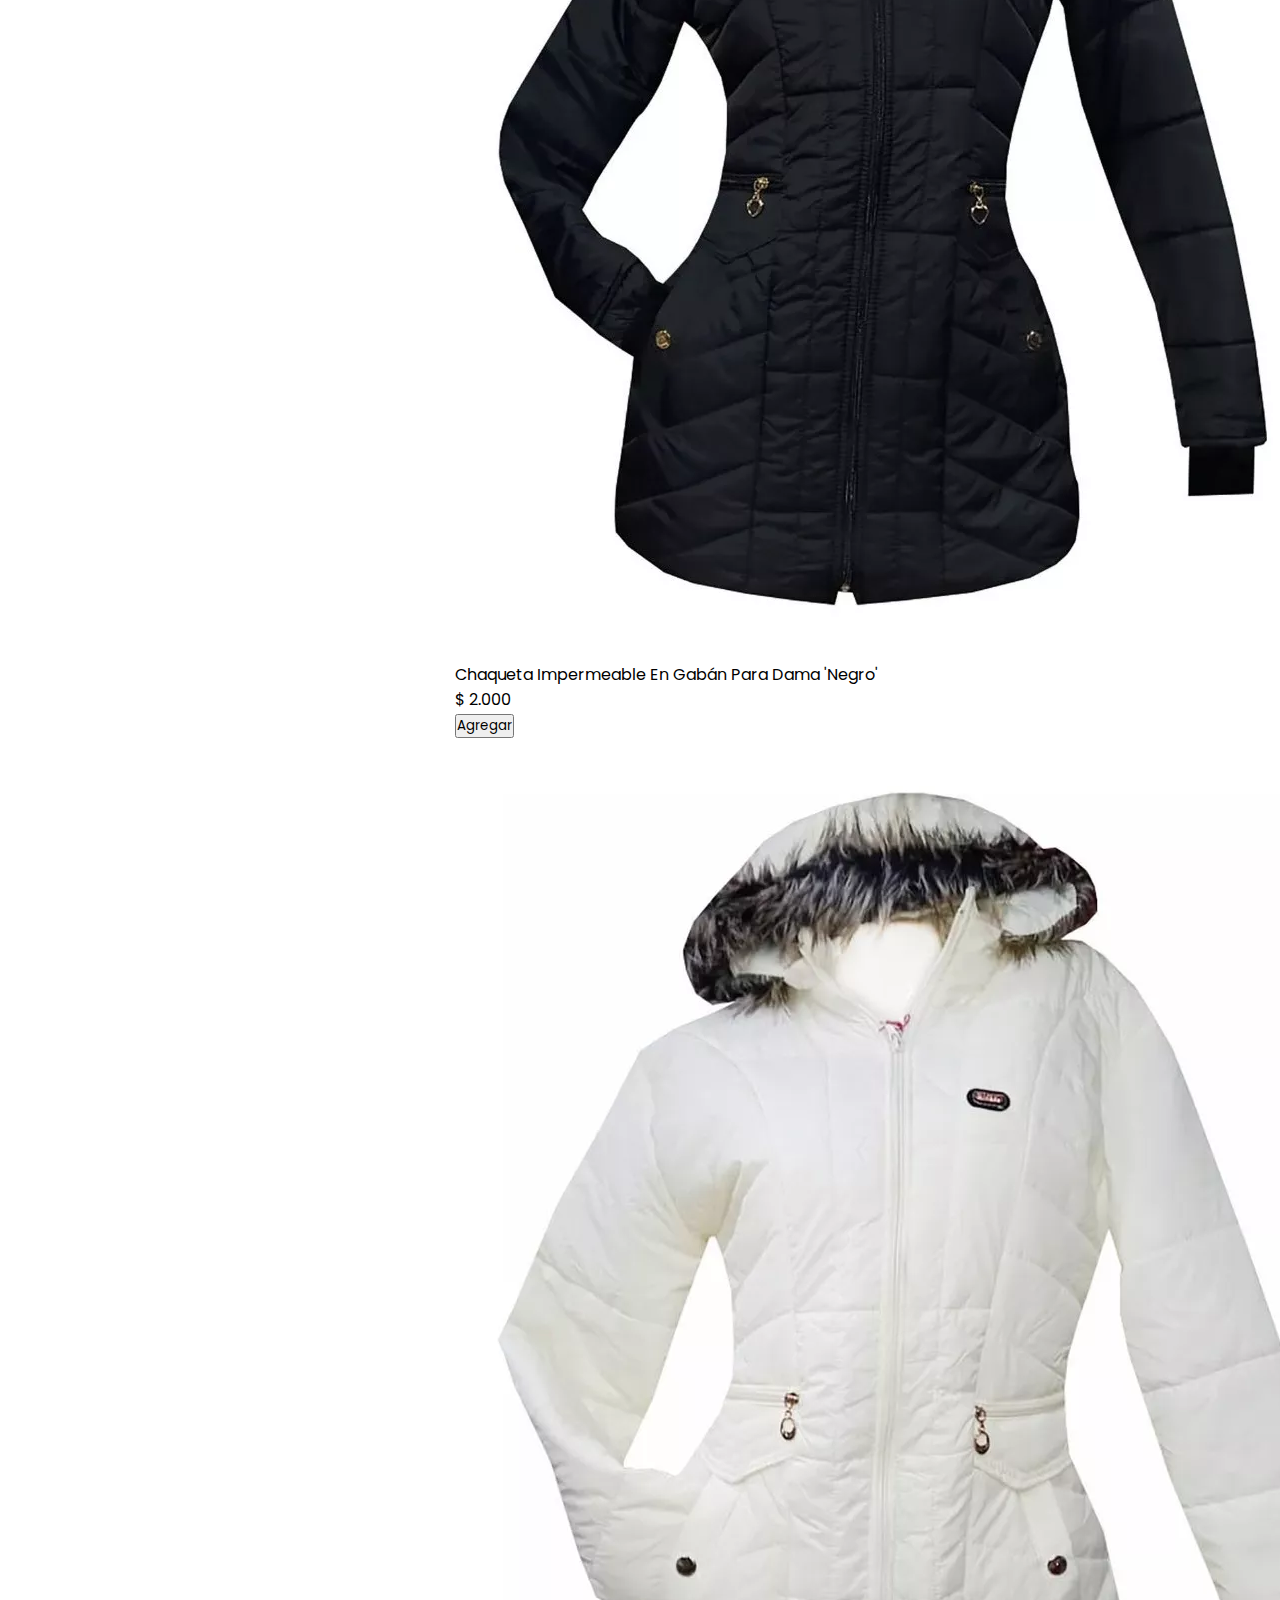
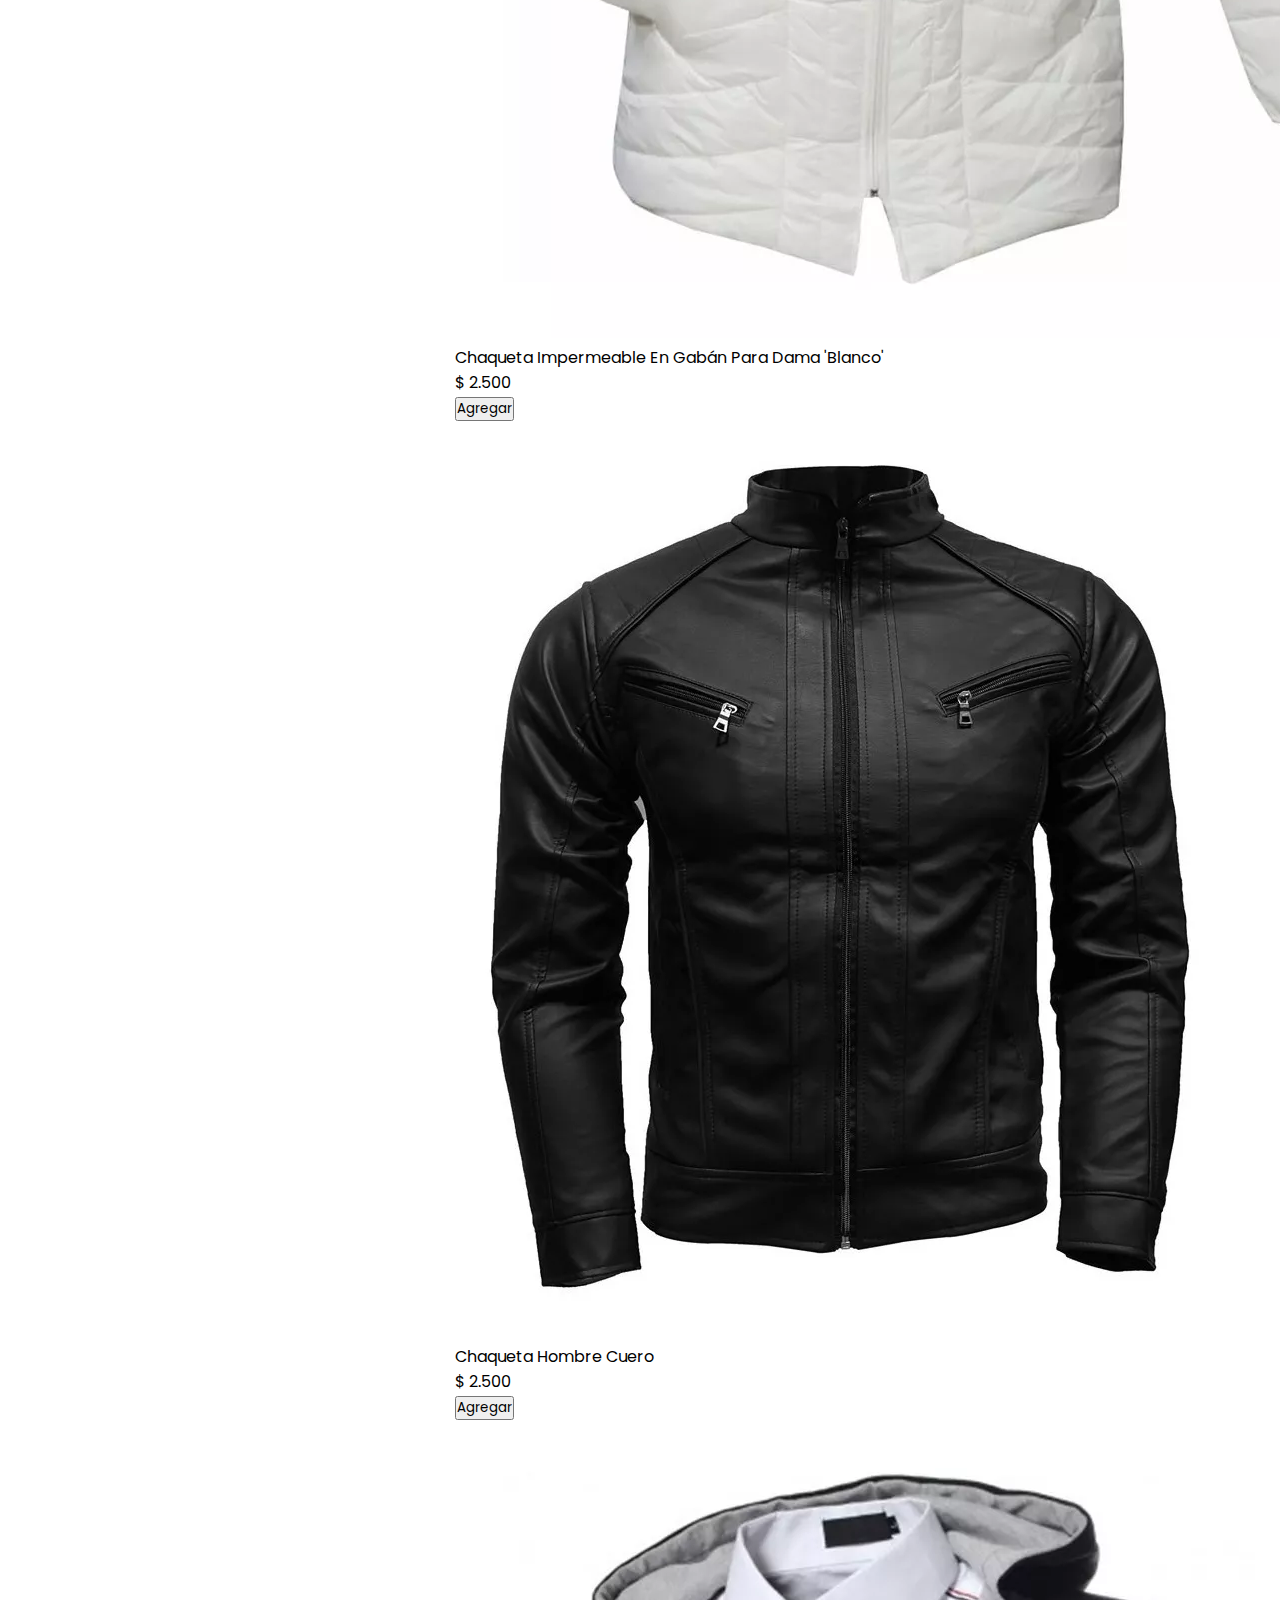
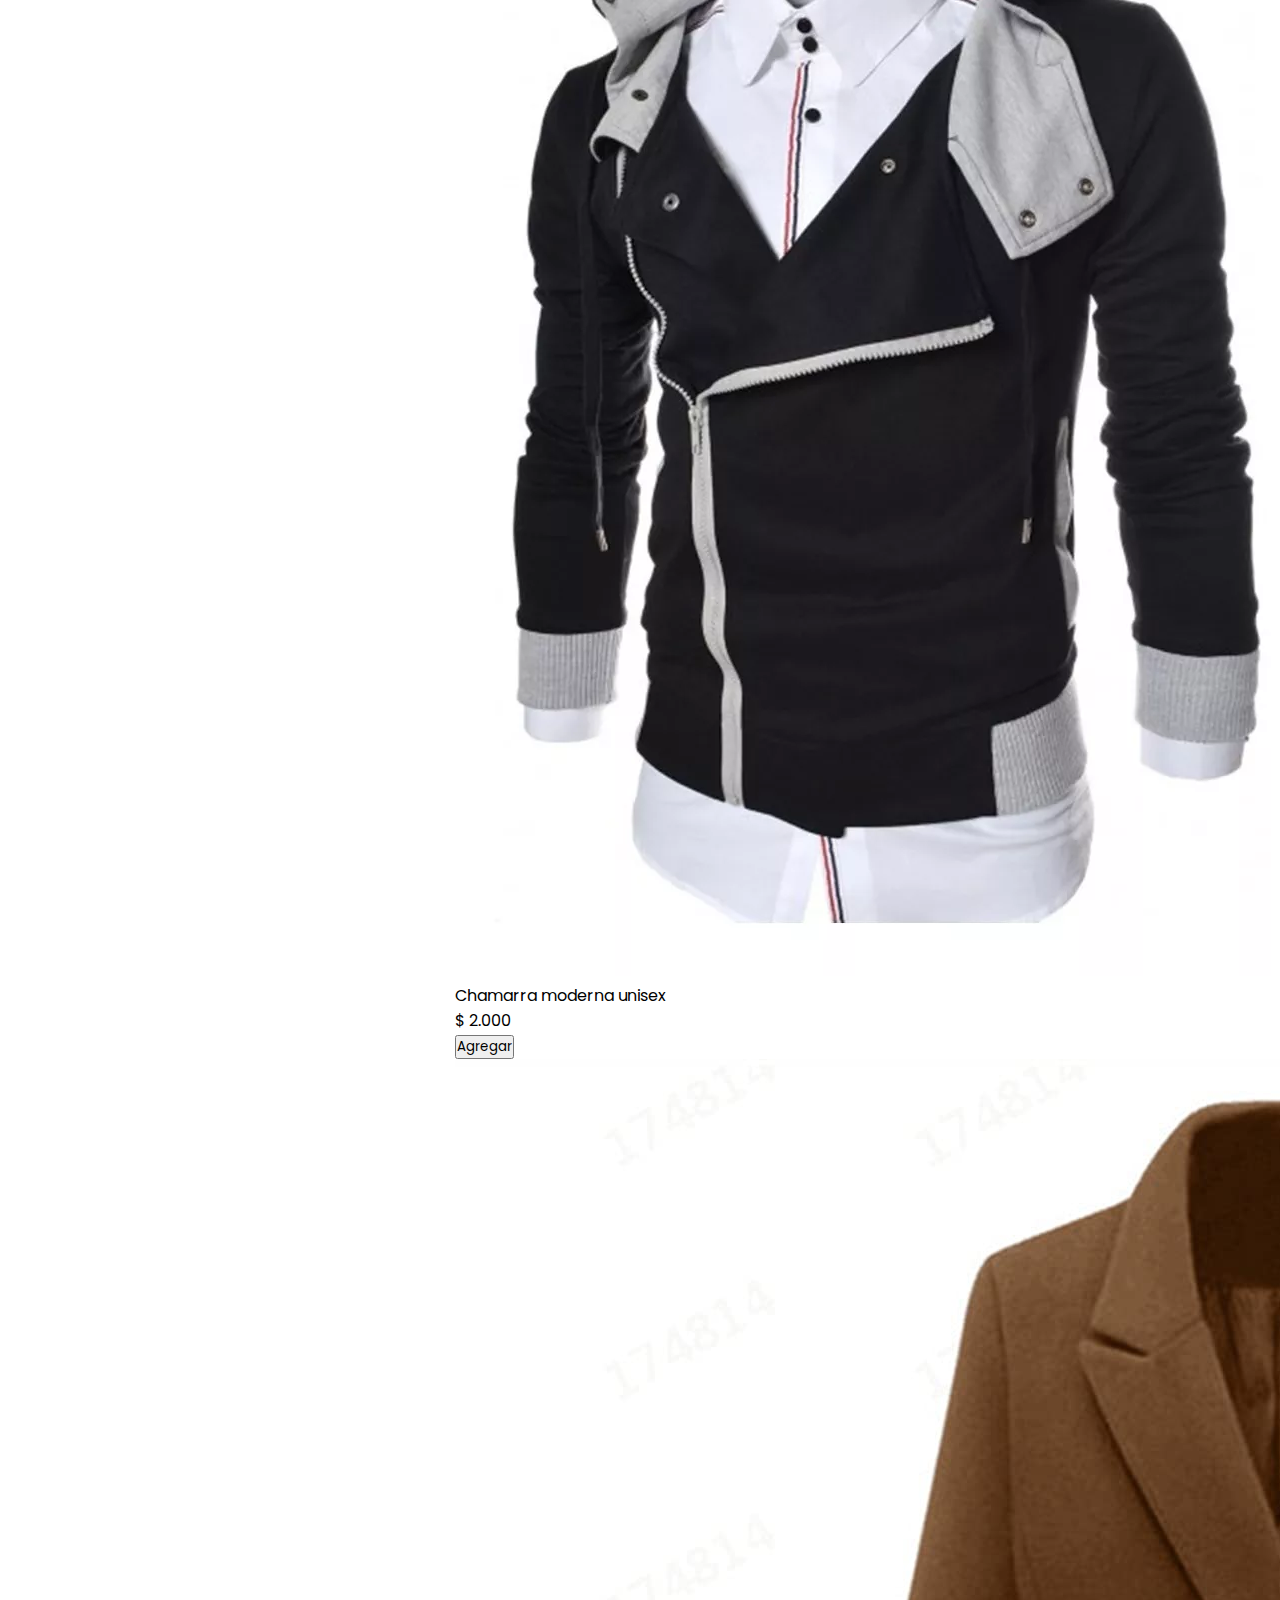
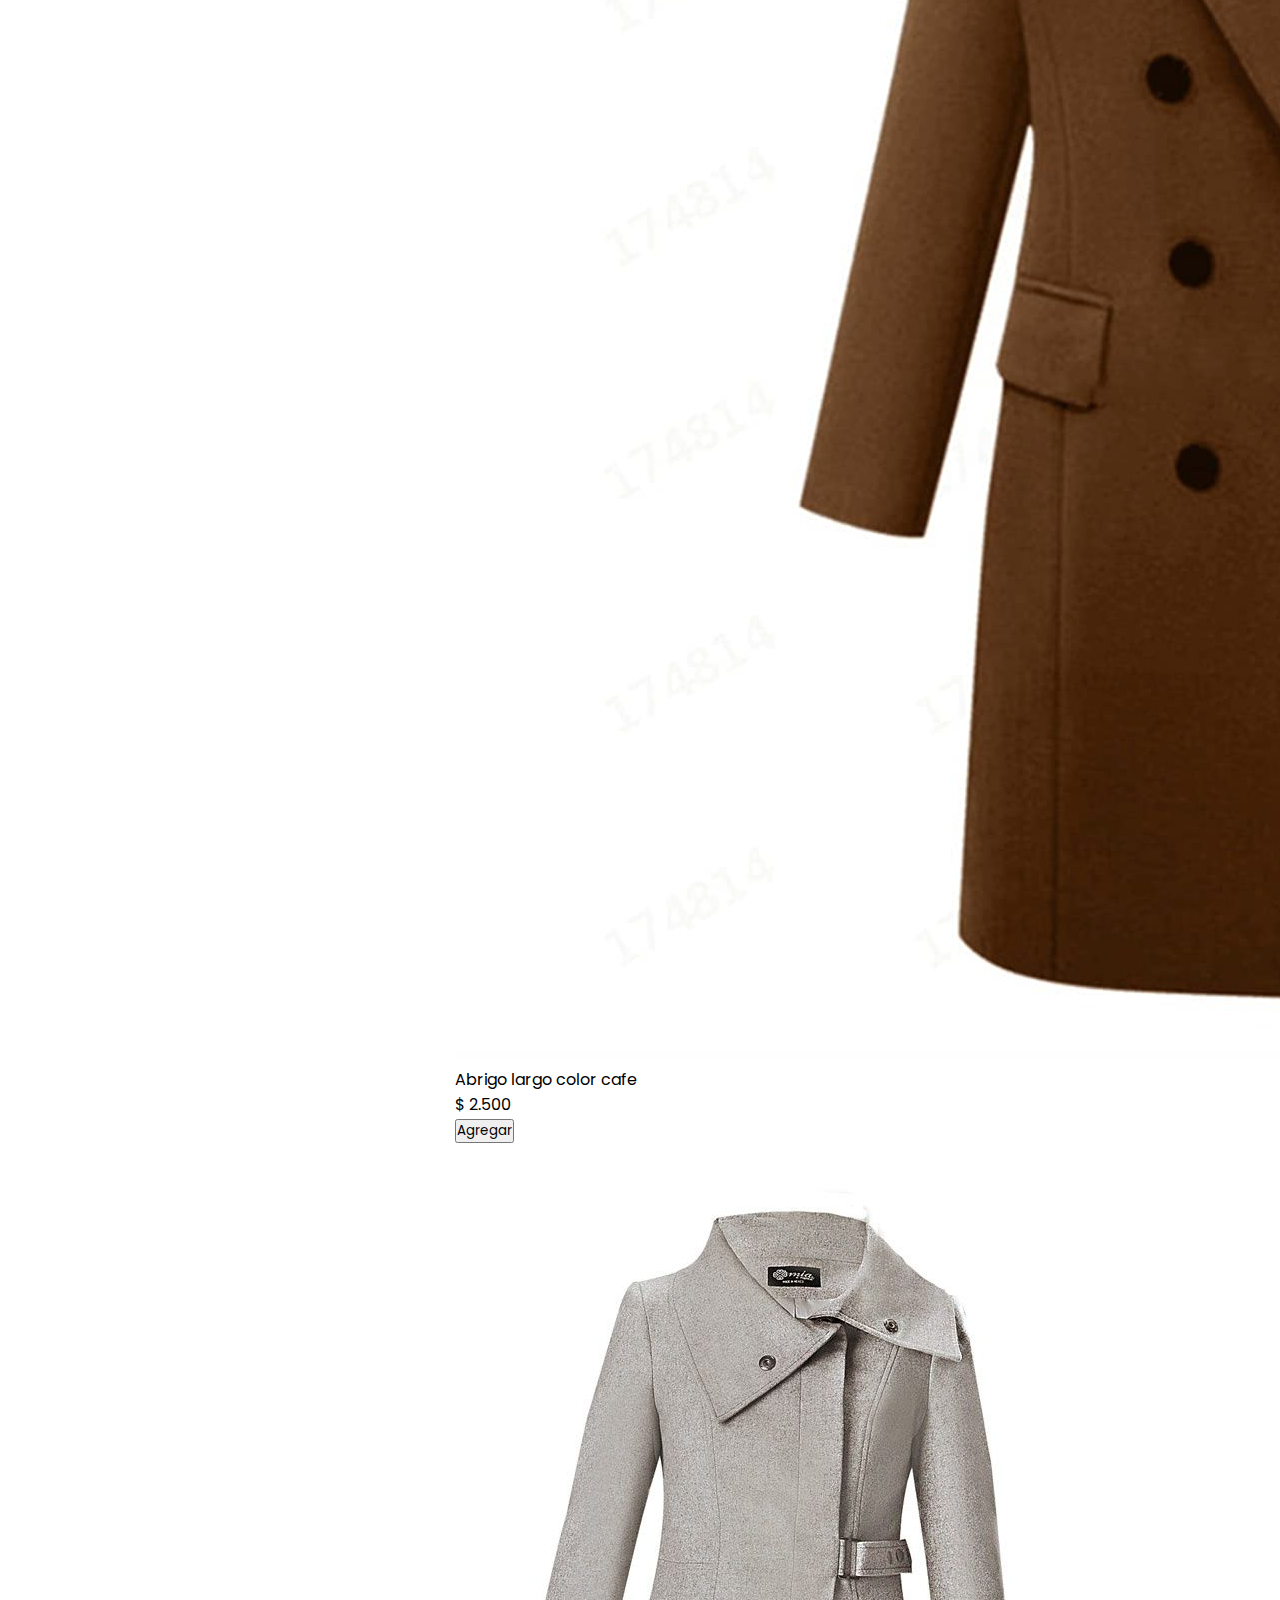
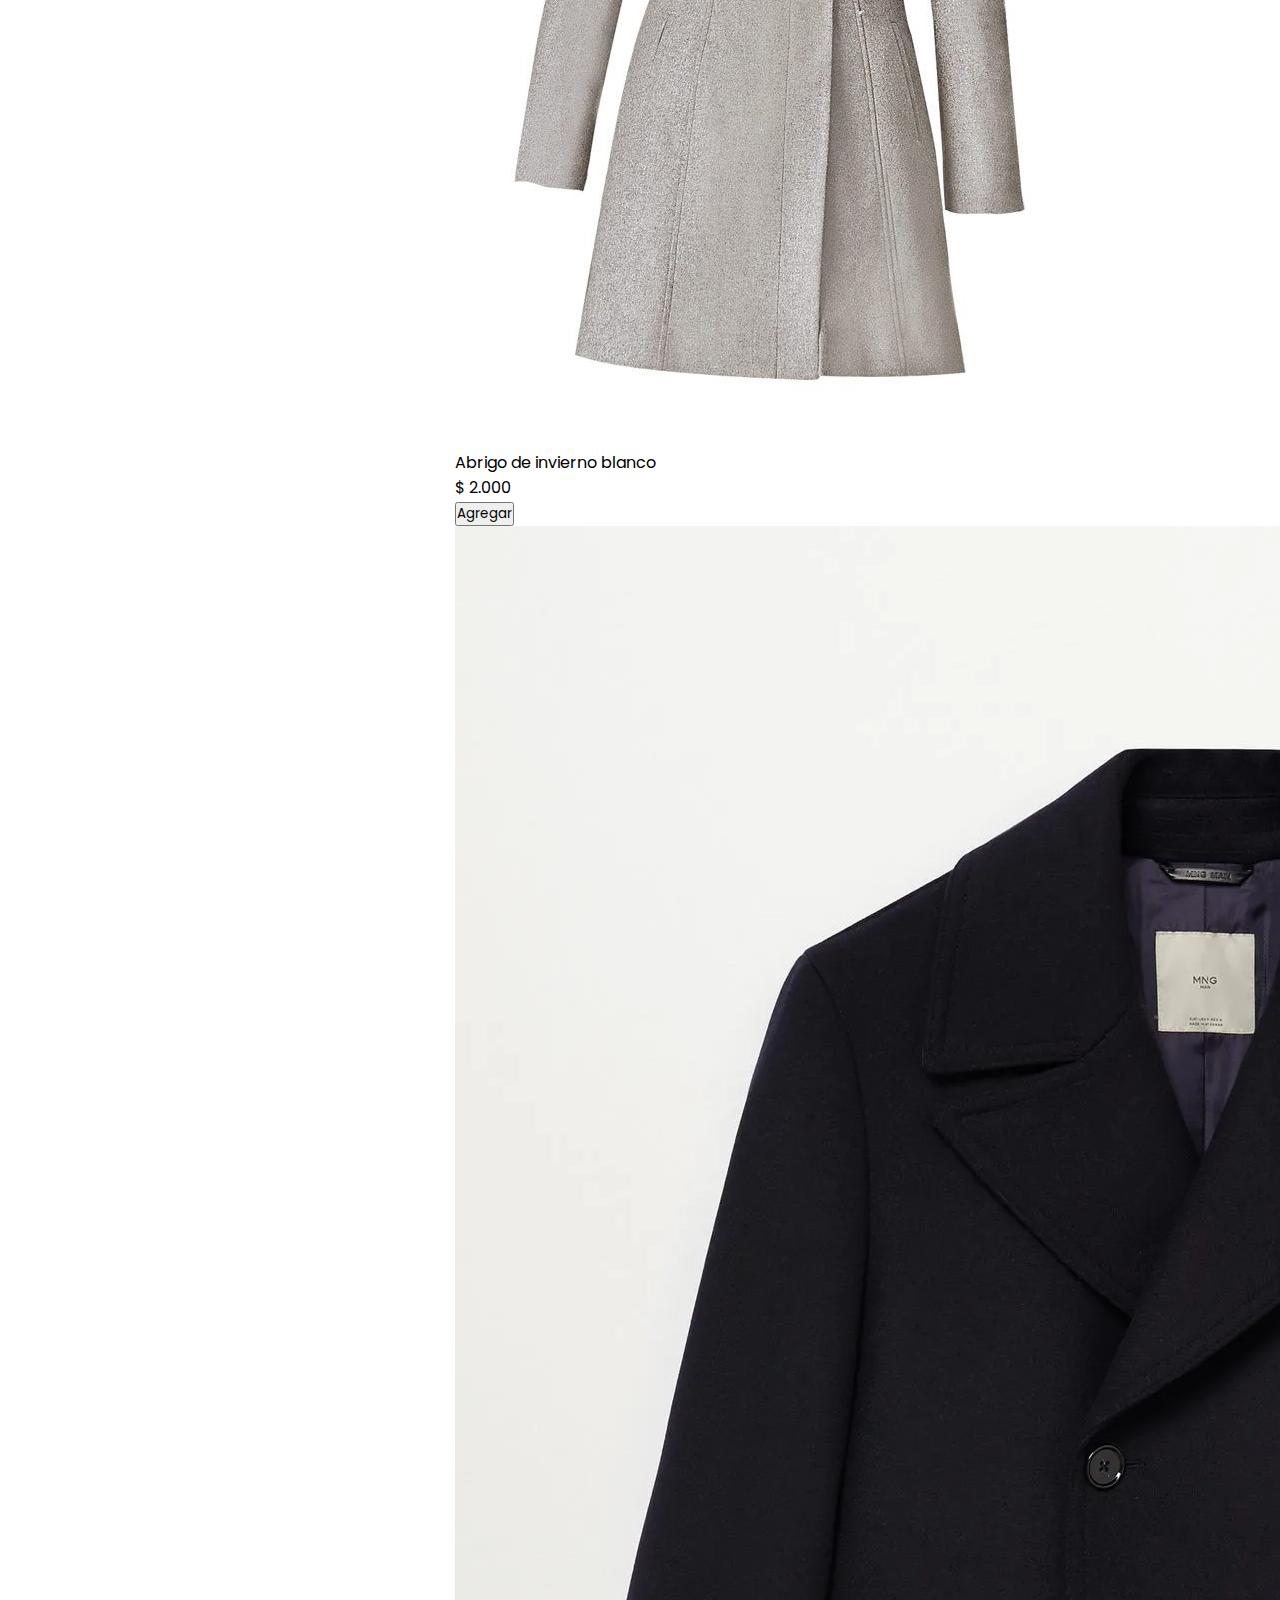
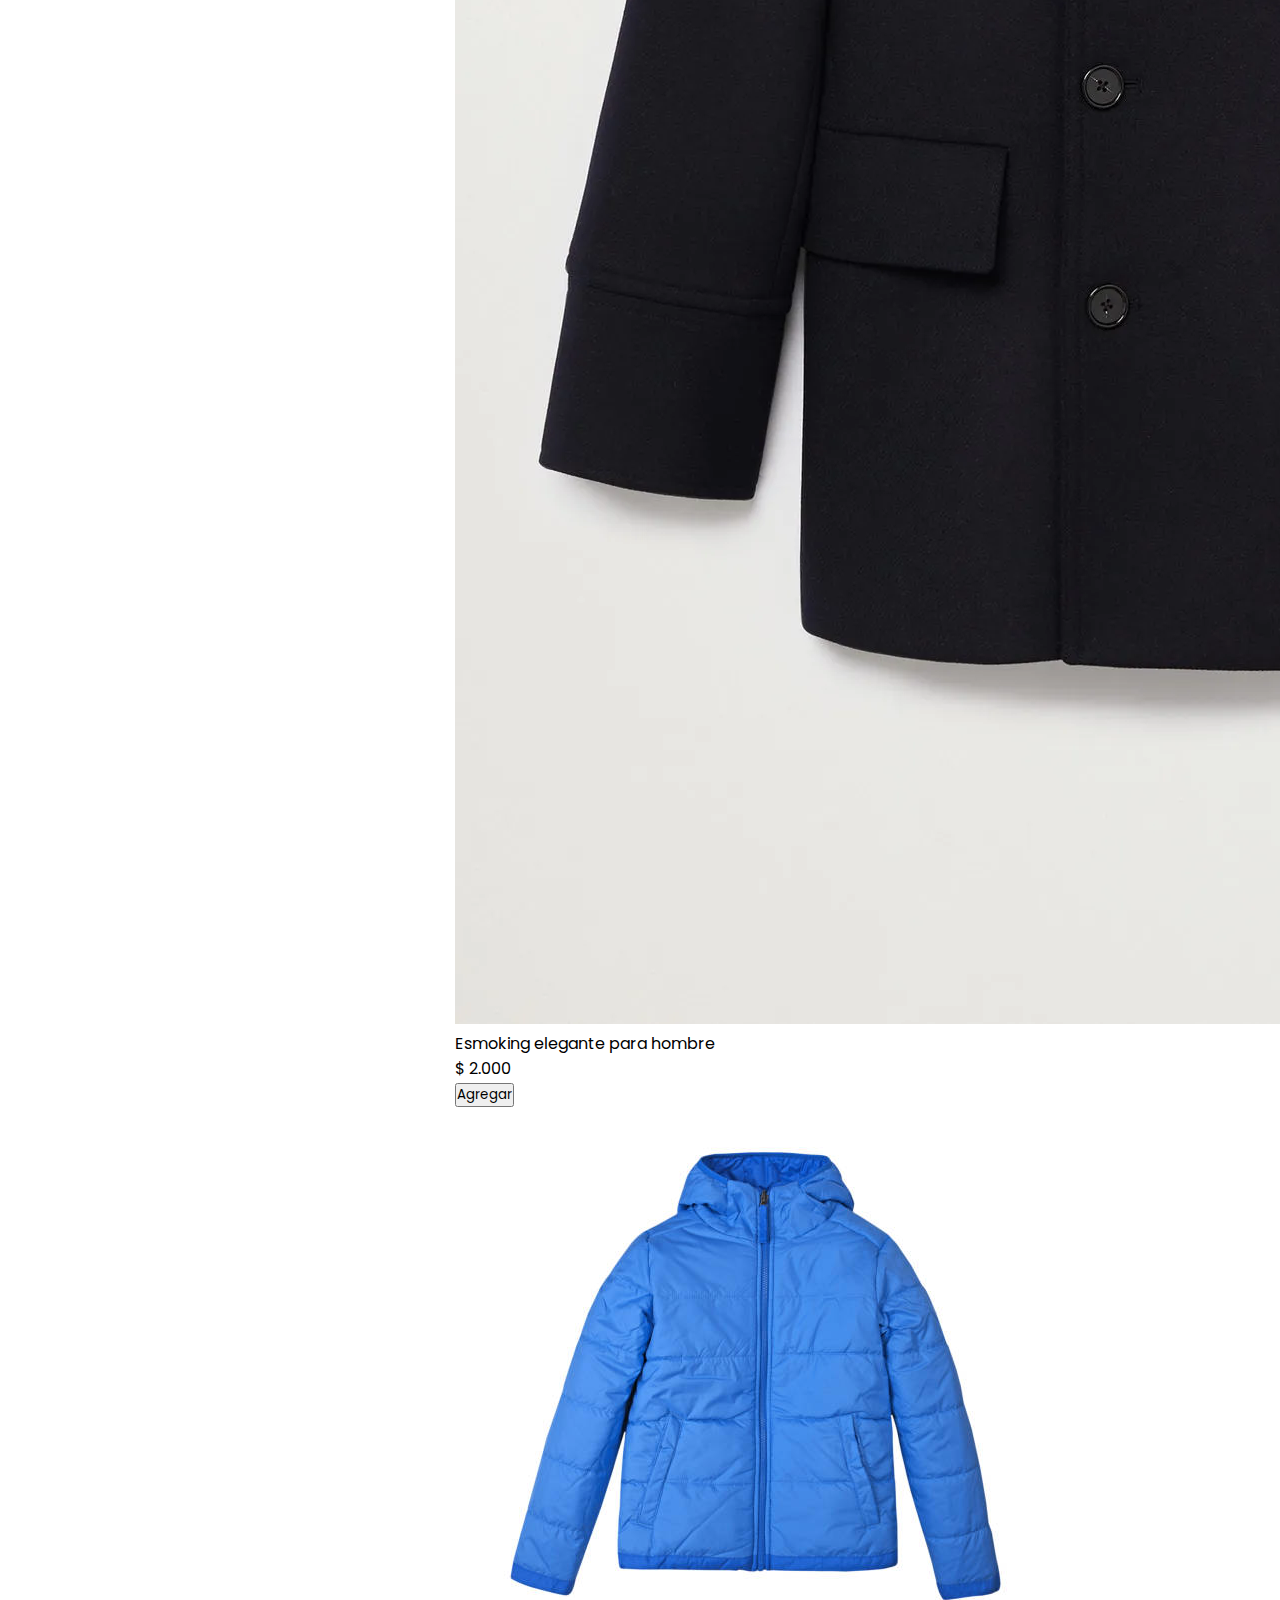
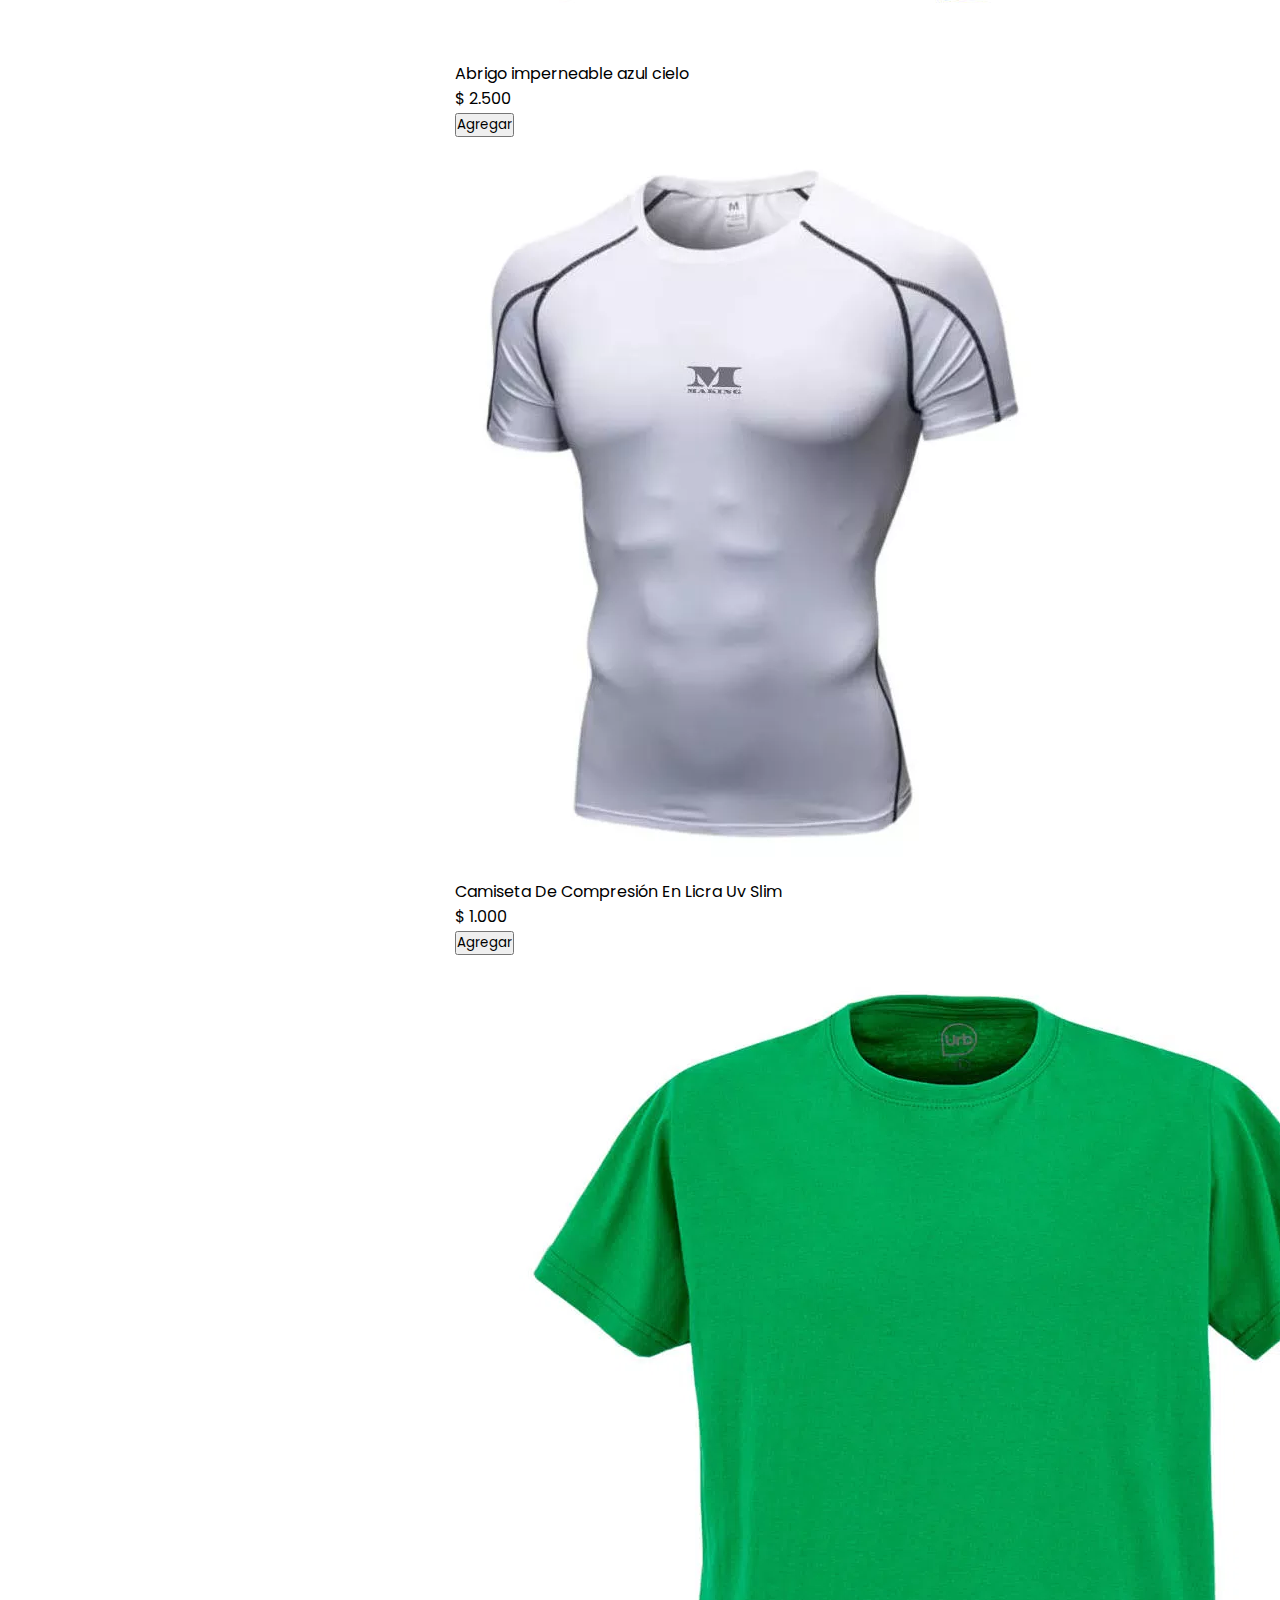
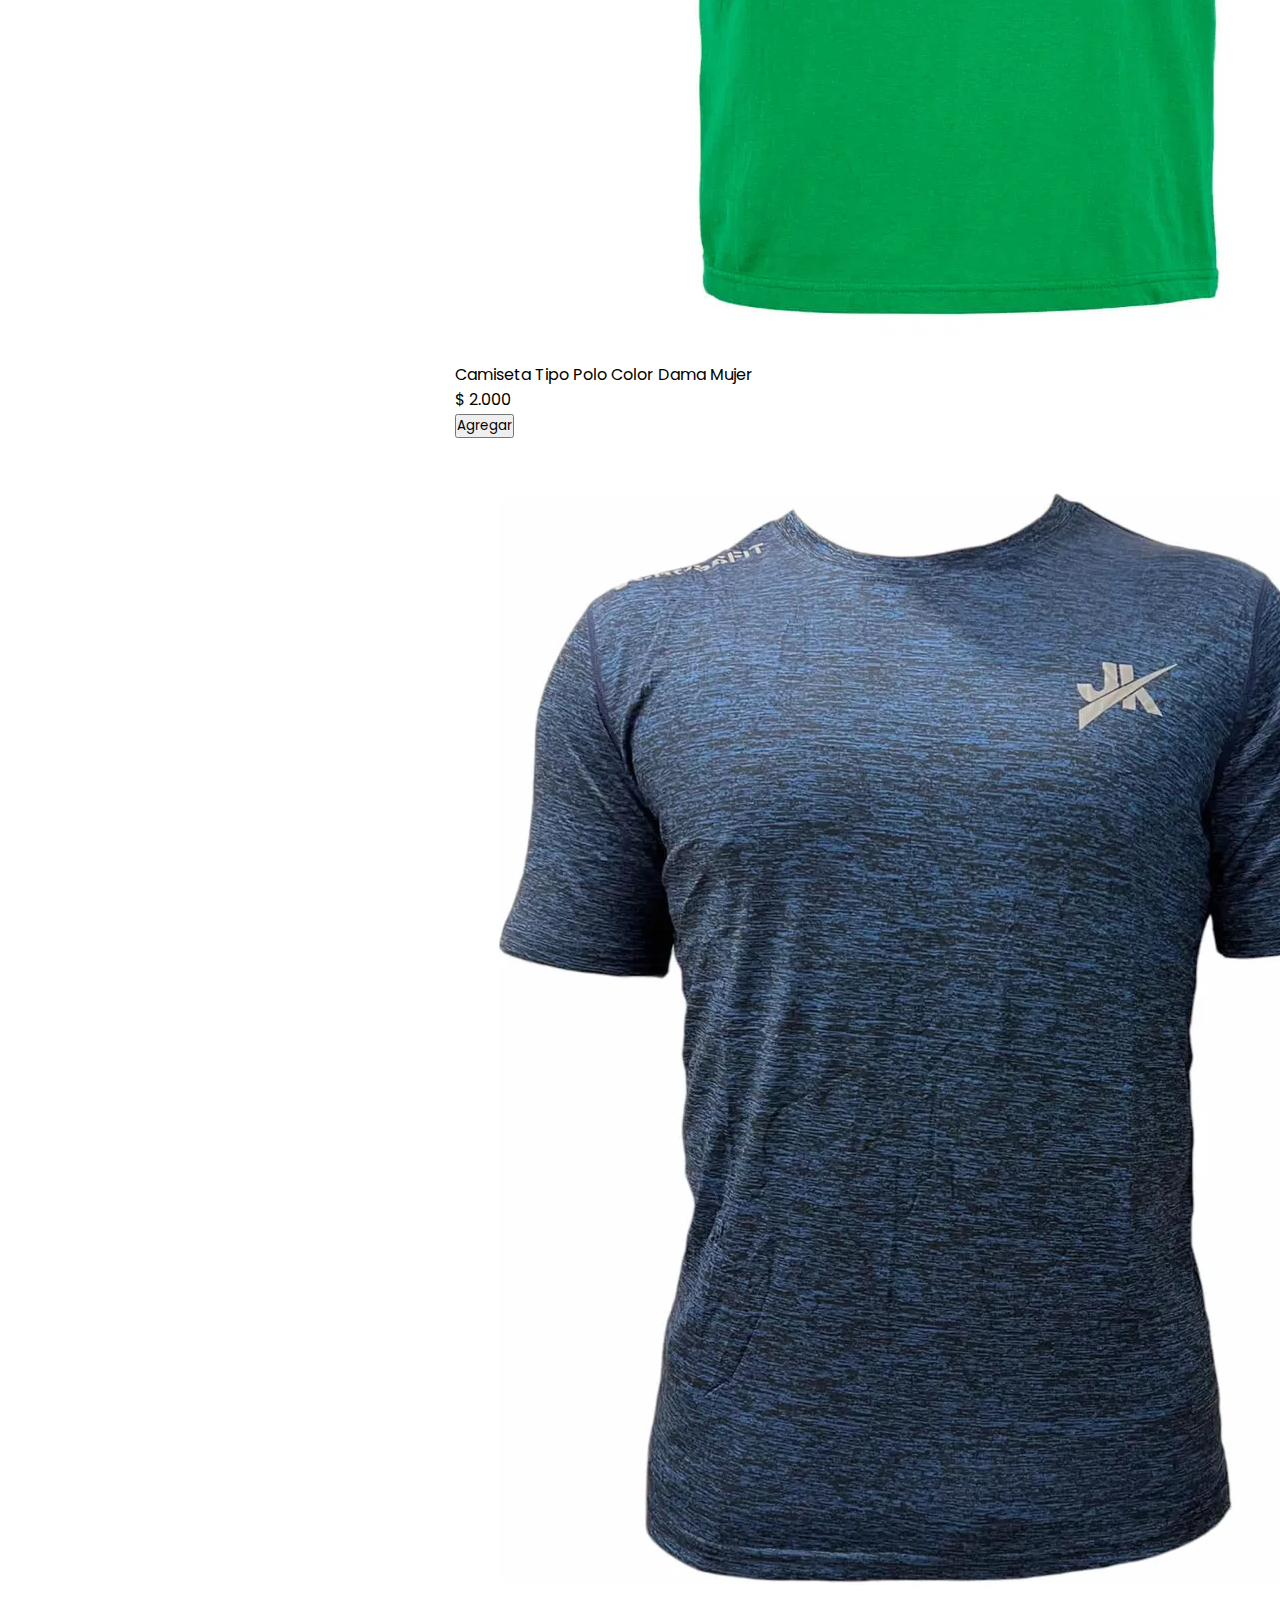
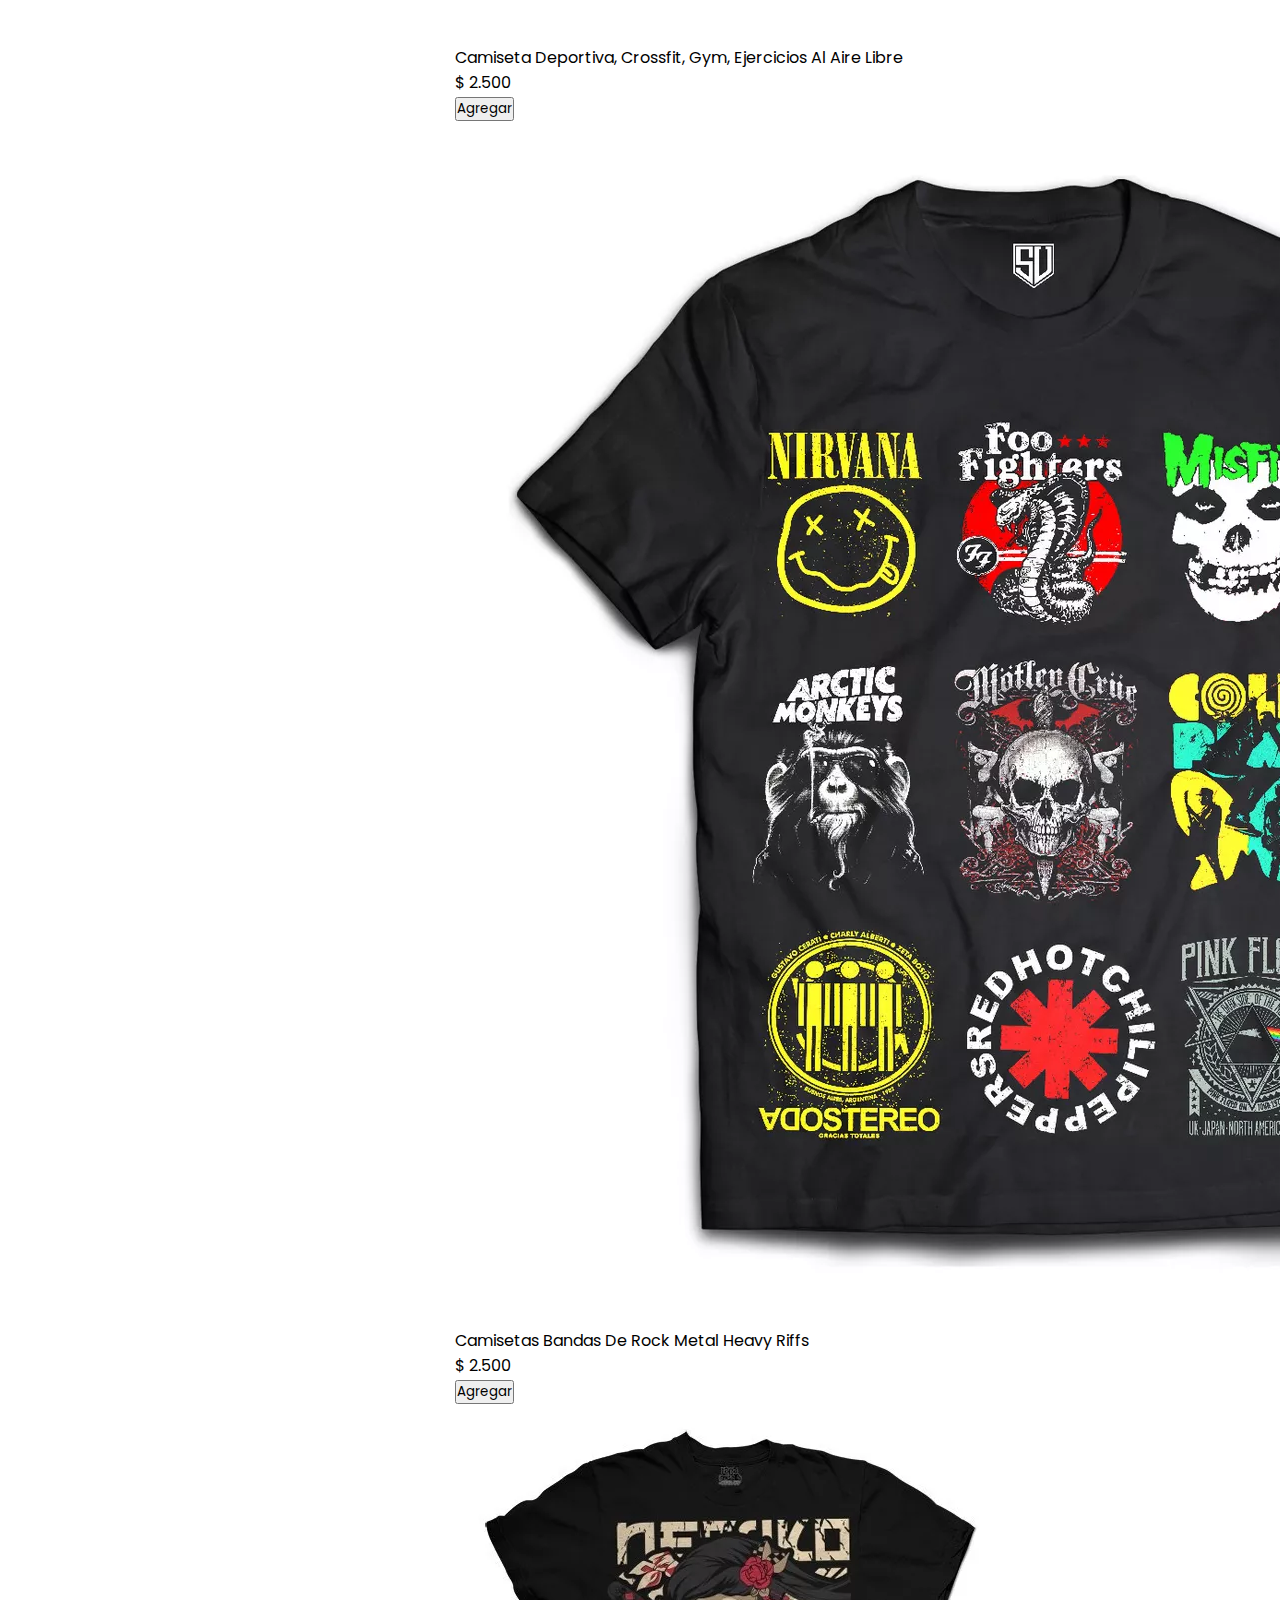
==== commit 3891d0a9: "feat: :sparkles: Se inicia el diseño de la pagina" ====
--- a/index.html
+++ b/index.html
@@ -1,192 +1,324 @@
 <!DOCTYPE html>
 <html lang="en">
-
 <head>
     <meta charset="UTF-8">
     <meta name="viewport" content="width=device-width, initial-scale=1.0">
-    <link rel="stylesheet" href="css/style.css">
-    <link href='https://unpkg.com/boxicons@2.1.4/css/boxicons.min.css' rel='stylesheet'>
-    <title>proyecto_Web</title>
+    <title><Canvas>CampusShop</Canvas></title>
+    <link rel="stylesheet" href="../css/style.css">
+    <link rel="stylesheet" href="https://unpkg.com/boxicons@latest/css/boxicons.min.css">
+    <script src="js/main.js"></script>
 </head>
-
-<body class="body">
-    <header class="header">
-        <div class="header_titulo">
-            <p>foods</p>
+<body>
+    <header>
+        <div class="titulo">
+            <h1>CampusShop</h1>
         </div>
-        <div class="menu_lista">
-            <i class='bx bx-list-plus'></i>
+        <nav class="menu" id="menu">
+            <ul>
+                <li class="home">
+                    <img src="storage/img/menu.png" alt="">
+                    <a href="index.html">Todos los productos</a>
+                </li>
+                <li>
+                    <img src="storage/img/jacket.png" alt="">
+                    <a href="views/abrigos.html">Abrigos</a>
+                </li>
+                <li>
+                    <img src="storage/img/tshirt.png" alt="">
+                    <a href="views/camisetas.html">Camisetas</a>
+                </li>
+                <li>
+                    <img src="storage/img/pant.png" alt="">
+                    <a href="views/pantalones.html">Pantalones</a>
+                </li>
+            </ul>
+        </nav>
+        <nav class="carrito" id="menu">
+            <i class='bx bxs-cart'></i>
+            <a href="views/carritos.html">Carritos</a>
+            <button id="contador">0</button>
+        </nav>
+        <nav class="copy" id="menu">
+            <i class='bx bx-copyright'></i>
+            <a href="#">2023 @Camper</a>
+        </nav>
+    </header>
+    <main>
+        <div class="h1">
+            <h1>Todos los Productos</h1>
         </div>
-        <div class="header_menu">
-            <ul>
-                <li><a href="#Cont1">Home</a></li>
-                <li><a href="#Cont2">About</a></li>
-                <li><a href="#Cont3">Menu</a></li>
-                <li><a href="#Cont4">Service</a></li>
-                <li><a href="#Cont6">Contact</a></li>
-            </ul>
+        <div class="main">
+            <div class="item01 c">
+                <img src="storage/img/abrigo01.png" alt="abrigo01">
+                <div class="container">
+                    <p>Chaqueta Impermeable En Gabán Para Dama Azul</p>
+                    <div>
+                        <p>$ 1.000</p>
+                        <button onclick="incrementar('contador')">Agregar</button> 
+                    </div> 
+                </div>
+            </div>
+            <div class="item02 c">
+                <img src="storage/img/abrigo02.png" alt="abrigo02">
+                <div class="container">
+                    <p>Chaqueta Impermeable En Gabán Para Dama 'Negro'</p>
+                    <div>
+                        <p>$ 2.000</p>
+                        <button class="btn02" onclick="incrementar('contador')">Agregar</button>
+                    </div>
+                </div>
+            </div>
+            <div class="item03 c">
+                <img src="storage/img/abrigo03.png" alt="abrigo03">
+                <div class="container">
+                    <p>Chaqueta Impermeable En Gabán Para Dama 'Blanco'</p>
+                    <div>
+                        <p>$ 2.500</p>
+                        <button class="btn03" onclick="incrementar('contador')">Agregar</button>
+                    </div>
+                </div>
+            </div>
+            <div class="item04 c">
+                <img src="storage/img/abrigo04.png" alt="abrigo04">
+                <div class="container">
+                    <p>Chaqueta Hombre Cuero </p>
+                    <div>
+                        <p>$ 2.500</p>
+                        <button class="btn04" onclick="incrementar('contador')">Agregar</button>
+                    </div>
+                </div>
+            </div>
+            <div class="item05 c">
+                <img src="storage/img/abrigo05.png" alt="abrigo05">
+                <div class="container">
+                    <p>Chamarra moderna unisex</p>
+                    <div>
+                        <p>$ 2.000</p>
+                        <button class="btn05" onclick="incrementar('contador')">Agregar</button>
+                    </div>
+                </div>
+            </div>
+            <div class="item06 c">
+                <img src="storage/img/abrigo06.png" alt="abrigo06">
+                <div class="container">
+                    <p>Abrigo largo color cafe</p>
+                    <div>
+                        <p>$ 2.500</p>
+                        <button class="btn06" onclick="incrementar('contador')">Agregar</button>
+                    </div>
+                </div>
+            </div>
+            <div class="item07 c">
+                <img src="storage/img/abrigo07.png" alt="abrigo07">
+                <div class="container">
+                    <p>Abrigo de invierno blanco</p>
+                    <div>
+                        <p>$ 2.000</p>
+                        <button class="btn07" onclick="incrementar('contador')">Agregar</button>
+                    </div>
+                </div>
+            </div>
+            <div class="item08 c">
+                <img src="storage/img/abrigo08.png" alt="abrigo08">
+                <div class="container">
+                    <p>Esmoking elegante para hombre</p>
+                    <div>
+                        <p>$ 2.000</p>
+                        <button class="btn08" onclick="incrementar('contador')">Agregar</button>
+                    </div>
+                </div>
+            </div>
+            <div class="item09 c">
+                <img src="storage/img/abrigo09.png" alt="abrigo09">
+                <div class="container">
+                    <p>Abrigo imperneable azul cielo</p>
+                    <div>
+                        <p>$ 2.500</p>
+                        <button class="btn09" onclick="incrementar('contador')">Agregar</button>
+                    </div>
+                </div>
+            </div>
+            <div class="item10 c">
+                <img src="../storage/img/camisa01.png" alt="camisa01">
+                <div class="container">
+                    <p>Camiseta De Compresión En Licra Uv Slim</p>
+                    <div>
+                        <p>$ 1.000</p>
+                        <button class="btn10" onclick="incrementar('contador')">Agregar</button> 
+                    </div> 
+                </div>
+            </div>
+            <div class="item11 c">
+                <img src="../storage/img/camisa02.png" alt="camisa02">
+                <div class="container">
+                    <p>Camiseta Tipo Polo Color Dama Mujer</p>
+                    <div>
+                        <p>$ 2.000</p>
+                        <button class="btn11" onclick="incrementar('contador')">Agregar</button>
+                    </div>
+                </div>
+            </div>
+            <div class="item12 c">
+                <img src="../storage/img/camisa03.png" alt="camisa03">
+                <div class="container">
+                    <p>Camiseta Deportiva, Crossfit, Gym, Ejercicios Al Aire Libre</p>
+                    <div>
+                        <p>$ 2.500</p>
+                        <button class="btn12" onclick="incrementar('contador')">Agregar</button>
+                    </div>
+                </div>
+            </div>
+            <div class="item13 c">
+                <img src="../storage/img/camisa04.png" alt="camisa04">
+                <div class="container">
+                    <p>Camisetas Bandas De Rock Metal Heavy Riffs</p>
+                    <div>
+                        <p>$ 2.500</p>
+                        <button class="btn13" onclick="incrementar('contador')">Agregar</button>
+                    </div>
+                </div>
+            </div>
+            <div class="item14 c">
+                <img src="../storage/img/camisa05.png" alt="camisa05">
+                <div class="container">
+                    <p>Camiseta Anime Nezuko Kamado Kimetsu No Yaiba Demon Slayer</p>
+                    <div>
+                        <p>$ 2.000</p>
+                        <button class="btn14" onclick="incrementar('contador')">Agregar</button>
+                    </div>
+                </div>
+            </div>
+            <div class="item15 c">
+                <img src="../storage/img/camisa06.png" alt="camisa06">
+                <div class="container">
+                    <p> Camisa de algodon negra semformal</p>
+                    <div>
+                        <p>$ 2.500</p>
+                        <button class="btn15" onclick="incrementar('contador')">Agregar</button>
+                    </div>
+                </div>
+            </div>
+            <div class="item16 c">
+                <img src="../storage/img/camisa07.png" alt="camisa07">
+                <div class="container">
+                    <p>Camisa de Cuadros Manga corta, Para Hombre</p>
+                    <div>
+                        <p>$ 2.000</p>
+                        <button class="btn16" onclick="incrementar('contador')">Agregar</button>
+                    </div>
+                </div>
+            </div>
+            <div class="item17 c">
+                <img src="../storage/img/camisa08.png" alt="camisa08">
+                <div class="container">
+                    <p>Camiseta de Cuadros Roja con negro unisex</p>
+                    <div>
+                        <p>$ 2.000</p>
+                        <button class="btn17" onclick="incrementar('contador')">Agregar</button>
+                    </div>
+                </div>
+            </div>
+            <div class="item18 c">
+                <img src="../storage/img/camisa09.png" alt="pantalon09">
+                <div class="container">
+                    <p>Camisa de lineas algodon artificial</p>
+                    <div>
+                        <p>$ 2.500</p>
+                        <button class="btn18" onclick="incrementar('contador')">Agregar</button>
+                    </div>
+                </div>
+            </div>
+            <div class="item19 c">
+                <img src="../storage/img/pantalon01.png" alt="pantalon01">
+                <div class="container">
+                    <p>Pantalon En Dril Licrado Para Hombre</p>
+                    <div>
+                        <p>$ 1.000</p>
+                        <button class="btn19" onclick="incrementar('contador')">Agregar</button> 
+                    </div> 
+                </div>
+            </div>
+            <div class="item20 c">
+                <img src="../storage/img/pantalon02.png" alt="pantalon02">
+                <div class="container">
+                    <p>Pantalón Camuflado Hermoso</p>
+                    <div>
+                        <p>$ 2.000</p>
+                        <button class="btn20" onclick="incrementar('contador')">Agregar</button>
+                    </div>
+                </div>
+            </div>
+            <div class="item21 c">
+                <img src="../storage/img/pantalon03.png" alt="pantalon03">
+                <div class="container">
+                    <p>Pantalón Jogger Cargo, Táctico, Militar</p>
+                    <div>
+                        <p>$ 2.500</p>
+                        <button class="btn21" onclick="incrementar('contador')">Agregar</button>
+                    </div>
+                </div>
+            </div>
+            <div class="item22 c">
+                <img src="../storage/img/pantalon04.png" alt="pantalon04">
+                <div class="container">
+                    <p>Pantalón Jeans De Colores Entubado Para Hombre</p>
+                    <div>
+                        <p>$ 2.500</p>
+                        <button class="btn22" onclick="incrementar('contador')">Agregar</button>
+                    </div>
+                </div>
+            </div>
+            <div class="item23 c">
+                <img src="../storage/img/pantalon05.png" alt="pantalon05">
+                <div class="container">
+                    <p>Pantalon Camuflado, De Bolsillos 100% Dreal</p>
+                    <div>
+                        <p>$ 2.000</p>
+                        <button class="btn23" onclick="incrementar('contador')">Agregar</button>
+                    </div>
+                </div>
+            </div>
+            <div class="item24 c">
+                <img src="../storage/img/pantalon06.png" alt="pantalon06">
+                <div class="container">
+                    <p>Pantalon Azul Bota Ahcha, Altura de Cadera</p>
+                    <div>
+                        <p>$ 2.500</p>
+                        <button class="btn25" onclick="incrementar('contador')">Agregar</button>
+                    </div>
+                </div>
+            </div>
+            <div class="item25 c">
+                <img src="../storage/img/pantalon07.png" alt="pantalon07">
+                <div class="container">
+                    <p>Pantalon de Vestir Azul Marino</p>
+                    <div>
+                        <p>$ 2.000</p>
+                        <button class="btn25" onclick="incrementar('contador')">Agregar</button>
+                    </div>
+                </div>
+            </div>
+            <div class="item26 c">
+                <img src="../storage/img/pantalon08.png" alt="pantalon08">
+                <div class="container">
+                    <p>Jean Casual para hombre</p>
+                    <div>
+                        <p>$ 2.000</p>
+                        <button class="btn26" onclick="incrementar('contador')">Agregar</button>
+                    </div>
+                </div>
+            </div>
+            <div class="item27 c">
+                <img src="../storage/img/pantalon09.png" alt="pantalon09">
+                <div class="container">
+                    <p>Jogger Negro Bota Ancha con Bolsillos</p>
+                    <div>
+                        <p>$ 2.500</p>
+                        <button class="btn27" onclick="incrementar('contador')">Agregar</button>
+                    </div>
+                </div>
+            </div>
         </div>
-    </header>
-    <div id="Cont1" class="container1">
-        <section class="left">
-            <h1>full website</h1>
-            <p class="left_p1">Foods the </p>
-            <p class="left_p2">Most precious thing</p>
-            <button>
-                <p>today's menu</p>
-            </button>
-
-        </section>
-        <section class="rigth">
-            <img src="storage/img/home.png" alt="">
-
-        </section>
-    </div>
-    <div id="Cont2" class="container2">
-        <section class="container2_left">
-            <img src="storage/img/about.png" alt="">
-        </section>
-        <section class="container2_rigth">
-            <p class="container2_p1">About Us</p>
-            <h2>We speak the good
-                food language</h2>
-            <p class="container2_p2">It is a long established fact that a
-                be distracted by the readable content
-                looking at its layout. The point of </p>
-
-            <button>
-                <p>Learn More</p>
-            </button>
-
-
-        </section>
-    </div>
-
-    <div id="Cont3" class="container3">
-        <section class="container3_top">
-            <p>Food Menu</p>
-            <h1>Fresh taste and grat price</h1>
-        </section>
-        <section class="container3_bottom">
-            <article class="container3_bottom_a1">
-                <div class="container3_img">
-                    <img src="storage/img/food1.png" alt="">
-                    <i class='bx bx-cart-add'></i>
-                </div>
-                <div>
-                    <p class="container3_bottom_p1">Chicken Burger</p>
-                    <p class="container3_bottom_p2">Tasty Food</p>
-                    <p class="container3_bottom_p3">$11.00</p>
-                </div>
-
-            </article>
-            <article class="container3_bottom_a2">
-                <div class="container3_img">
-                    <img src="storage/img/food2.png" alt="">
-                    <i class='bx bx-cart-add'></i>
-                </div>
-                <div>
-                    <p class="container3_bottom_p1">Special Beef Burger</p>
-                    <p class="container3_bottom_p2">Tasty Food</p>
-                    <p class="container3_bottom_p3">$11.00</p>
-                </div>
-            </article>
-            <article class="container3_bottom_a3">
-                <div class="container3_img">
-                    <img src="storage/img/food2.png" alt="">
-                    <i class='bx bx-cart-add'></i>
-                </div>
-                <div>
-                    <p class="container3_bottom_p1">Chicken Fry Pack</p>
-                    <p class="container3_bottom_p2">Tasty Food</p>
-                    <p class="container3_bottom_p3">$11.00</p>
-                </div>
-            </article>
-
-        </section>
-    </div>
-    <div id="Cont4" class="container4">
-        <section class="container4_top">
-            <p>Services</p>
-            <h1>We provide best food services</h1>
-        </section>
-        <section class="container4_bottom">
-            <article class="container4_bottom_a1">
-                <img src="storage/img/s1.png" alt="">
-                <p class="container4_bottom_p1">Order</p>
-                <p class="container4_bottom_p2">It is a long established
-                    be distracted by the readable
-                    looking at its layout. </p>
-
-            </article>
-            <article class="container4_bottom_a2">
-                <img src="storage/img/s2.png" alt="">
-                <p class="container4_bottom_p1">Shipping</p>
-                <p class="container4_bottom_p2">It is a long established
-                    be distracted by the readable
-                    looking at its layout.</p>
-            </article>
-            <article class="container4_bottom_a3">
-                <img src="storage/img/s3.png" alt="">
-                <p class="container4_bottom_p1">Dellvered</p>
-                <p class="container4_bottom_p2">It is a long established
-                    be distracted by the readable
-                    looking at its layout.</p>
-            </article>
-
-        </section>
-    </div>
-    <div id="Cont5" class="container5">
-        <article>
-            <p>We make quality food
-                Everyday</p>
-            <button>Learn More</button>
-        </article>
-    </div>
-    <div id="Cont6" class="container6">
-        <article class="container6_a1">
-            <h3>Menu links</h3>
-            <div></div>
-            <ul>
-                <li><a href="#Cont1">Home</a></li>
-                <li><a href="#Cont2">About</a></li>
-                <li><a href="#Cont3">Menu</a></li>
-                <li><a href="#Cont4">Service</a></li>
-                <li><a href="#Cont6">Contact</a></li>
-            </ul>
-        </article>
-        <article class="container6_a2">
-            <h3>Our Servive</h3>
-            <div></div>
-            <ul>
-                <li>Web Design</li>
-                <li>Web Development</li>
-                <li>Marketing</li>
-                <li>Product Management</li>
-                <li>Graphic Design</li>
-            </ul>
-        </article>
-        <article class="container6_a3">
-            <h3>Information</h3>
-            <div></div>
-            <ul>
-                <li>About Us</li>
-                <li>Delivery Information</li>
-                <li>Privacy Policy</li>
-                <li>Terms & Conditions</li>
-            </ul>
-        </article>
-        <article class="container6_a4">
-            <h3>Contact Us</h3>
-            <div></div>
-            <ul>
-                <li><i class='bx bxl-instagram'></i></li>
-                <li><i class='bx bxl-facebook-circle'></i></li>
-                <li><i class='bx bxl-whatsapp'></i></li>
-                <li><i class='bx bxl-twitter'></i></li>
-            </ul>
-        </article>
-    </div>
+    </main>
 </body>
-
 </html>--- a/css/style.css
+++ b/css/style.css
@@ -1,766 +1,114 @@
 @import url(variables.css);
 @import url('https://fonts.googleapis.com/css2?family=Poppins:ital,wght@0,100;0,200;0,300;0,400;0,500;0,600;0,700;0,800;0,900;1,100;1,200;1,300;1,400;1,500;1,600;1,700;1,800;1,900&display=swap');
-:root{
-    --color-primary:#fcfcfc;
+*{
+    margin: 0;
+    padding: 0;
+    box-sizing: border-box;
+    color: var(--color-black);
+    list-style: none;
+    text-decoration: none;
+    font-family: "Poppins", sans-serif;
+    font-style: normal;
 }
-.body{
-    background-color: var(--color-body);
-    height: 100%;
-    width: 100%;
-    margin: 0;
+body{
+    background-color: var(--color-negro);
+    display: grid;
+    grid-template-columns: .8fr 3fr;
+    grid-template-rows: 1fr;
+    grid-template-areas:
+    "banner contenido"
+    ;
 }
-.menu_lista{
-    display: none;
-}
-.header{
-    width: 100%;
-    height: 10vh;
-    margin-top: -10vh;
+main{
+    grid-area: contenido;
     display: flex;
-    flex-direction: row;
-    align-items: center;
-    justify-content: space-between;
-    position: fixed;
-    font-family: "Poppins", sans-serif;
-    /* background: blue;     */
-    background: var(--color-body);
-    opacity: 80%;
+    
+	gap: 1rem;
+	grid-auto-rows:22rem;
+	grid-template-columns: repeat(auto-fill,minmax(min(100%,15rem) ,1fr));
+    overflow: scroll;
 }
 
-.header_menu ul li a:hover{
-    color: var(--color-tertiary);
-    border: 0.5vh solid var(--color-primary);
-}
-.header_titulo{
-    display: flex;
-    font-size: 300%;
-    text-transform: capitalize;
-    margin-left: 8vh;
-    color: var(--color-tertiary);
-    font-weight: 500;
-    font-style: bold;
- 
-}
-.header_menu{
-    display: flex;
-    text-transform: capitalize;
-    height: 100%;
-    width: 50%;
-    text-align: center;
-    /* background: blue; */
-    font-size: 70%;
-    font-weight: 400;
-    font-style: bold;
-    align-items: center;
-   
-}
-.header_menu ul{
-    display: flex;
-    font-size: 200%;
-   
-}
-.header_menu ul li{
-    display: flex;
-    margin-right: 13%;
-    
-}
-.header_menu ul li a{
-    text-decoration: none;
-    margin: .5vh;
-    color:var(--color-primary);
-}
-.container1{
-    width: 100%;
-    height:90vh;
-    margin-top: 10vh;
-    padding-top: 10vh;
-    display: flex;
-    flex: 1;
-    /* background:greenyellow; */
-}
-
-.left{
+header{
+    background-color: var(--color-body);
+    box-shadow: 0 0 10px var(--color-tertiary);
+    padding: 0.5em;
+    height: 100vh;
+    grid-area: banner;
     display: flex;
     flex: 1;
     flex-direction: column;
+    overflow: hidden;
 }
-.rigth{
+.menu img{
+    border: .1em solid var(--color-tertiary);
+    border-radius: 100%;
+    background-color:  var(--color-tertiary);
+    width: 3vw;
+
+}
+
+.menu ul li{
+    display: flex;
+    /* background: yellow; */
+    margin-top: 1em;
+    align-items: center;
+   
+    
+
+}
+.menu ul li a{
+    /* background: red; */
+    font-weight: 600;
+    margin-left: 0.4em;
+    color: var(--color-primary);
+}
+.home img{
+    width: 2.9em;
+}
+.titulo{
     display: flex;
     flex: 1;
-    /* background-color: yellow; */
-}
-.left h1{
-    text-transform: capitalize;
-    font-size: 570%;
-    width: 80%;
-    margin: 25% 0% 0% 25%;
-    color: var(--color-tertiary);
-    font-family: "Poppins", sans-serif;
-    font-weight: 450;
-    font-style: normal;
-}
-
-.left_p1{
-    font-size: 200%;
-    width: 40%;
-    margin: 3% 0% 0% 25%;
-    font-family: "Poppins", sans-serif;
-    font-weight: 400;
-    font-style: normal;
-    color: var(--color-primary)
-}
-.left_p2{
-    font-size: 200%;
-    width: 70%;
-    margin: 0% 0% 0% 25%;
-    font-family: "Poppins", sans-serif;
-    font-weight: 400;
-    font-style: normal;
-    color: var(--color-primary)
-}
-
-.left button{
+    font-size: 1.2em;
     align-items: center;
-    display: flex;
-    font-size: 120%;
-    width: 21%;
-    margin: 3% 0% 0% 25%;
-    height: 9% ;
-    text-transform: capitalize;
-    font-family: "Poppins", sans-serif;
-    font-weight: 600;
-    font-style: normal;
-    background:var(--color-tertiary);
-    color: var(--color-primary);
-}
-.left button p{
-    text-align: center;
-    width: 100%;
-    
-}
-.left button:hover, .container2 button:hover{
-    color:var(--color-primary);
-    box-shadow: 3px 2px 10px var(--color-primary) ;
-}
-
-.container5 button:hover{
-    color:var(--color-body );
-    box-shadow: 3px 2px 10px var(--color-tertiary) ;
-}
-.rigth{
-    /* background: beige; */
-    height: 90vh;
-    align-items: center;
-}
-.rigth img{
-    display: flex;
-    width:70%;
-
-    /* background: red; */
-}
-
-.container2{
-    width: 100%;    
-    height: 90vh;
-    margin-top:20%;
-    display: flex;
-    flex: 1;
-}
-
-.container2_left{
-    flex: 1;
-    height: 100%;
-    text-align: center;
-}
-.container2_left img{
-    width: 60%;
-    margin-top: 15%;
-    
-}
-
-.container2_rigth{
-    /* background: blue; */
-    flex:1;
-    flex-direction: column;
-}
-
-.container2_p1{
-    font-size: 100%;
-    width: 40%;
-    margin: 12% 0% 0% 0%;
-    font-family: "Poppins", sans-serif;
-    font-weight: 400;
-    font-style: normal;
-    color: var(--color-tertiary)
-}
-
-.container2_rigth h2{
- 
-    font-size:330%;
-    width: 80%;
-    margin: 0% 0% 0% 0%;
-    color: var(--color-primary);
-    font-family: "Poppins", sans-serif;
-    font-weight: 450;
-    font-style: normal;
-}
-
-.container2_p2{
-    font-size: 150%;
-    width: 65%;
-    margin: 0% 0% 0% 0%;
-    font-family: "Poppins", sans-serif;
-    font-weight: 400;
-    font-style: normal;
-    color: var(--color-primary)
-}
-.container2 button{
-    align-items: center;
-    display: flex;
-    font-size: 120%;
-    width: 24%;
-    margin: 2% 0% 0% 0%;
-    height: 9% ;
-    text-transform: capitalize;
-    font-family: "Poppins", sans-serif;
-    font-weight: 600;
-    font-style: normal;
-    background:var(--color-tertiary);
-    color: var(--color-primary);
-}
-
-.container2 button p{
-    text-align: center;
-    font-size: 110%;
-    width: 100%;
-    font-family: "Poppins", sans-serif;
-    font-weight: 600;
-    font-style: normal;
-}
-
-.container3{
-    /* background: blue; */
-    display: flex;
-    flex:1;
-    flex-direction: column;
-    width: 100%;    
-    height: 90vh;
-    margin-top: 20%;
-    
-}
-
-.container3_top{
-    display: flex;
-    flex-direction: column;
-    /* background-color: red; */
-    flex: 1;
-    align-items: center;
-    color: var(--color-primary);
-}
-.container3_top p{
-    display: flex;
     justify-content: center;
-    font-size: 130%;
-    width: 100%;
-    font-family: "Poppins", sans-serif;
-    font-weight: 600;
-    font-style: normal;
-    color: var(--color-tertiary);
-    /* background: red; */
-}
-.container3_top h1{
-    display: flex;
-    margin: 0% 0% 5%;
-    justify-content: center;
-    font-size: 300%;
-    width: 100%;
-    font-family: "Poppins", sans-serif;
-    font-weight: 600;
-    font-style: normal;
-    color: var(--color-primary);
-    /* background: green; */
-}
-.container3_bottom{
-    /* background: blue; */
-    display: flex;
-    flex: 3;
-    gap: 4vh;
-    margin: 0% 10% 0%;
-    text-align: center;
-    
-}
-.container3_bottom article{
-    display: flex;
-    flex-direction: column;
-    border: 0.5vh solid gray;
-    align-items: center;
-    height: 80%;
-    background:var(--color-shadow);
-}
-.container3_img{
-    display: flex;
-    /* background:yellow; */
-    justify-content: end;
-    
-}
-.container3_img i{
-    display: flex;
-    background-color: var(--color-tertiary);
-    color: var(--color-primary);
-    height: 5vh;
-    font-size: 200%;
-}
-.container3_img img{
-   
-    /* background-color: blue; */
-}
-.container3_bottom_a1{
-    
-    /* background-color: beige; */
-    flex: 1;
-    width: 30%;
-}
-.container3_bottom_a2{
-    /* background: violet; */
-    flex: 1;
-    width: 30%;
-}
-.container3_bottom_a3{
-    flex: 1;
-    /* background: yellow; */
-    width: 30%;
-}
-.container3_bottom img{
-    display: flex;
-    width: 77%;
-    /* background: goldenrod; */
-    
-}
-.container3_bottom_p1{
-    font-family: "Poppins", sans-serif;
-    font-weight: 500;
-    font-style: normal;
-    font-size: 180%;
-    /* background-color: yellowgreen; */
-    margin: 0;
-}
-.container3_bottom_p2{
-    /* background: red; */
-    font-family: "Poppins", sans-serif;
-    font-weight: 500;
-    font-style: normal;
-    margin: 0;
-}
-.container3_bottom_p3{
-    /* background: yellow; */
-    font-family: "Poppins", sans-serif;
-    font-weight: 500;
-    font-style: normal;
-    margin: 0;
-    font-size: 110%;
-    color: var(--color-tertiary);
-}
-
-.container4{
-    /* background: blue; */
-    display: flex;
-    flex:1;
-    flex-direction: column;
-    width: 100%;    
-    height: 90vh;
-    margin-top: 10%;
-    
-}
-
-.container4_top{
-    display: flex;
-    flex-direction: column;
-    /* background-color: red; */
-    flex: 1;
-    align-items: center;
-    color: var(--color-primary);
-}
-.container4_top p{
-    display: flex;
-    justify-content: center;
-    font-size: 130%;
-    width: 100%;
-    font-family: "Poppins", sans-serif;
-    font-weight: 600;
-    font-style: normal;
-    color: var(--color-tertiary);
-    /* background: red; */
-}
-.container4_top h1{
-    display: flex;
-    margin: 0% 0% 5%;
-    justify-content: center;
-    font-size: 300%;
-    width: 100%;
-    font-family: "Poppins", sans-serif;
-    font-weight: 600;
-    font-style: normal;
-    color: var(--color-primary);
-    /* background: green; */
-}
-.container4_bottom{
-    /* background: blue; */
-    display: flex;
-    flex: 3;
-    gap: 4vh;
-    margin: 0% 10% 0%;
-    text-align: center;
-    
-}
-.container4_bottom article{
-    display: flex;
-    flex-direction: column;
-    align-items: center;
-    height: 80%;
-}
-.container4_bottom_a1{
-    
-    /* background-color: beige; */
-    flex: 1;
-    width: 30%;
-}
-.container4_bottom_a2{
-    /* background: violet; */
-    flex: 1;
-    width: 30%;
-}
-.container4_bottom_a3{
-    flex: 1;
-    /* background: yellow; */
-    width: 30%;
-}
-.container4_bottom img{
-    display: flex;
-    width: 65%;
-    /* background: goldenrod; */
-    
-}
-.container4_bottom_p1{
-    font-family: "Poppins", sans-serif;
-    font-weight: 500;
-    font-style: normal;
-    font-size: 180%;
-    /* background-color: yellowgreen; */
-    margin: 0;
-    color: var(--color-tertiary);
-}
-.container4_bottom_p2{
-    /* background: red; */
-    font-family: "Poppins", sans-serif;
-    font-weight: 500;
-    font-style: normal;
-    margin: 0;
-    color: var(--color-primary);
-    width: 78%;
-}
-.container5{
-    /* background: blue; */
-    display: flex;
-    flex:1;
-    width: 100%;    
-    height: 90vh;
-    margin-top: 10%;
-    justify-content: center;
-    align-items: center;
-}
-
-.container5 article{
-    display: flex;
-    flex-direction: column;
-    background: var(--color-shadow);
-    width: 80%;
-    height: 60%;
-    justify-content: center;
-    align-items: center;
-    border: .5vh solid grey;
-}
-
-.container5 p{
-    font-family: "Poppins", sans-serif;
-    font-weight: 400;
-    font-style: normal;
-    font-size: 400%;
-    width: 80%;
-    text-align: center;
-    margin: 0;
-}
-.container5 button{
-    font-family: "Poppins", sans-serif;
-    font-weight: 400;
-    font-style: normal;
-    font-size: 200%;
-    width: 27vh;
-    margin-top: 3%;
-    text-align: center;
-    background: var(--color-tertiary);
-    color: var(--color-primary);
-    border: none;
-}
-
-.container6{
-    /* background: blue; */
-    display: flex;
-    flex:1;
-    width: 100%;    
-    height: 45vh;
-    margin-top: 10%;
-    justify-content: center;
-    align-items: center;
-    gap: 4vh;
-}
-
-.container6 article ul li{
-    display: flex;
-    list-style: none;
-    
-}
-.container6 article ul li a{
-    text-decoration: none;
-    color: var(--color-primary);
-}
-.container6 article ul li a:hover{
     color: var(--color-tertiary);
     
 }
-.container6 article ul{
+.menu{
+    display: flex;
     /* background: red; */
-}
-.container6 article{
-    display: flex;
-    flex-direction: column;
-    /* background-color: yellow; */
-    flex:1;
-    height: 70%;
-    color: var(--color-primary);
-    
-   
-}
-.container6_a1{
-    margin-left: 15%;
-}
-.container6_a4{
-    margin-right: 15%;
-}
-.container6 h3{
-    font-family: "Poppins", sans-serif;
-    font-weight: 500;
-    font-style: normal;
-    font-size: 150%;
-    margin: 10% 12% 0%;
-
-}
-.container6 li{
-    font-family: "Poppins", sans-serif;
-    font-weight: 300;
-    font-style: normal;
-    font-size: 110%;
-}
-.container6 div{
-    margin-left: 13%;
-    width: 20%;
-    height: 0.7%;
-    background: var(--color-tertiary);
-}
-.container6_a4 ul {
-    
-    gap: 1vh;
-    font-size: 140%;
-    display: flex;
-    flex-direction: row;
+    flex: 3;
+    justify-content: center;
+    align-items: center;
+    font-size:1em;
+    gap: 2vh;
 }
 
-.container6_a4 ul li i{
-    margin-top: 3%;
+.carrito{
+    display: flex;
+    flex: 1;
+    align-items: center;
+    justify-content: center;
 }
-
-
-@media(width<800px) {
-    .body{
-        width: 100%;
-        margin: 10px;
-
-    }
-    .menu_lista{
-        display: flex;
-        color: var(--color-primary);
-        margin-right: 5vh;
-        font-size: 150%;
-    }
-    .header{
-        width: 100%;
-        height: 10%;   
-    }
-    .header_titulo{
-        margin: 0;
-        margin-left: 10%;
-        font-size: 180%;
-    }
-    .header_menu{
-        display: none;
-    }
-    .container1,.container2, .container3,.container4,.container5,.container6,.container3_bottom,.container4_bottom{
-        display: flex;
-        flex-direction: column;
-        width: 100%;
-       
-        height:90vh;
-    }
-    .container1{
-        flex: 1;
-        font-size: 60%;
-        display: flex;
-        justify-content: center;
-        margin-left: 0;
-        
-        /* background: red; */
-    }
-    .rigth{
-        /* background-color: blue; */
-        margin-top: -30%;
-        flex: 0.6;
-        display: flex;
-        justify-content: center;
-        margin: 0;
-    }
-    .left {
-        /* background: yellow; */
-        align-items: center;
-        justify-content: center;
-        flex: 0.4;
-    }
-    .left h1,.left p,.left button{
-        width: 100%;
-        margin: 0;
-        text-align: center;
-    }
-    .left button{
-        margin-top: 5%;
-        width: 25%;
-        height:3vh;
-        border: none;
-    }
-    .rigth img{
-        width: 80%;
-    }
-    .container2{
-        display: flex;
-        flex: 1;
-        font-size: 60%;
-        margin-top: 20%;
-        flex-direction: column-reverse;
-    }
-    .container2_rigth{
-        display: flex;
-        flex: 1;
-        height: 90%;
-        margin: 0;
-        width: 100%;
-        /* background: yellow; */
-        justify-content: center;
-        align-items: center;
-    }
-    .container2 p,.container2 h2{
-        /* background-color: blue; */
-        text-align: center;
-       
-    }
-    .container2_left{
-        /* background: red; */
-        justify-content: center;
-        width: 100%;
-        flex: 1.5;
-    }
-    .container2_left img{
-        width: 80%;
-    }
-    .container3{
-        display: flex;
-        flex: 1;
-        height: 190vh;
-        width: 100%;
-    }
-    .container3_top{
-        display: flex;
-    }
-    .container3_top h1{
-        /* background-color: greenyellow; */
-        width: 95%;
-        font-size: 210%;
-        text-align: center;
-        display: flex;
-    }
-    .container3_bottom{
-        width: 100%;
-        height: 30%;
-    }
-    .container3_bottom article{
-        width: 80%;
-    }
-    
-    .container4{
-        display: flex;
-        flex: 1;
-        margin-top: 25%;
-        height: 220vh;
-    }
-    .container4_top{
-        display: flex;
-        flex: 0.5;
-    }
-    .container4_top p{
-        margin-top: 25%;
-    }
-    .container4_top h1{
-        /* background-color: greenyellow; */
-        width: 95%;
-        font-size: 210%;
-        text-align: center;
-        display: flex;
-    }
-    .container4_bottom article{
-        width: 80%;
-    }
-    .container5{
-        display: flex;
-        flex: 1;
-        margin: 10% 0px 10px;
-        height: 40vh;
-        flex: 0.5;
-        width:100%;
-    }
-    .container5 p{
-        font-size: 150%;
-        width: 80%;
-    }
-    .container5 button{
-        font-size: 90%;
-        width: 30%;
-    }
-    .container6{
-        margin-top: 25%;
-        height: 120vh;
-        font-size: 80%;
-        justify-content: left;
-        text-align: none;
-        align-items: baseline;
-    }
-    .container6 article{
-        /* background-color: yellow; */
-        height: 10vh;
-        margin: 0;
-        width: 70%;
-        color: var(--color-primary);
-    }
-    .container3_bottom img{
-        display: flex;
-        width: 80%;
-        /* background: goldenrod; */
-        
-
-
+.carrito i{
+    font-size: 3em;
+    color: var(--color-primary);
+}
+.carrito a{
+    font-size: 1.2em;
+    color: var(--color-primary);
+}
+.carrito button{
+    margin-left: 0.3em;
+    font-size: 1.2em;
+}
+.copy{
+    display: flex;
+    justify-content: center;
+    align-items: center;
+    flex: 1;
+}
+.copy a, .copy i{
+    color: var(--color-primary);
 }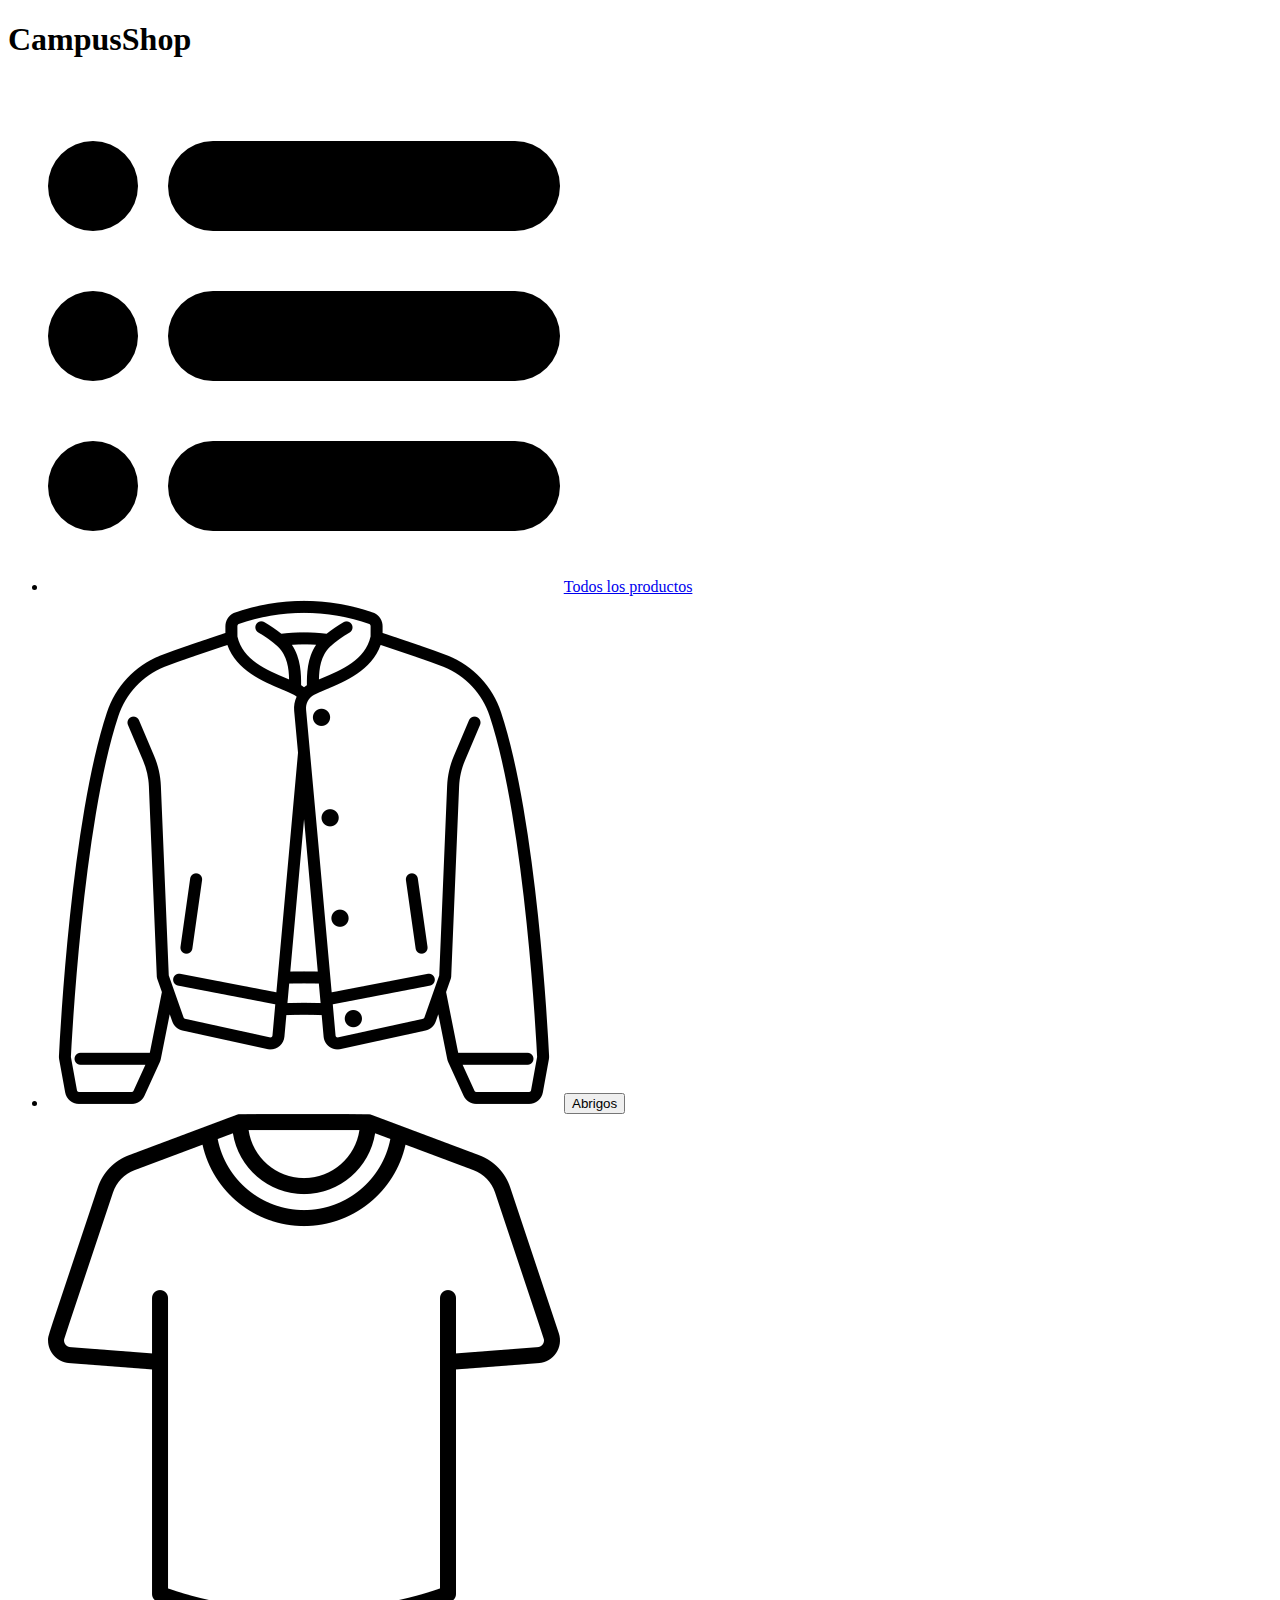
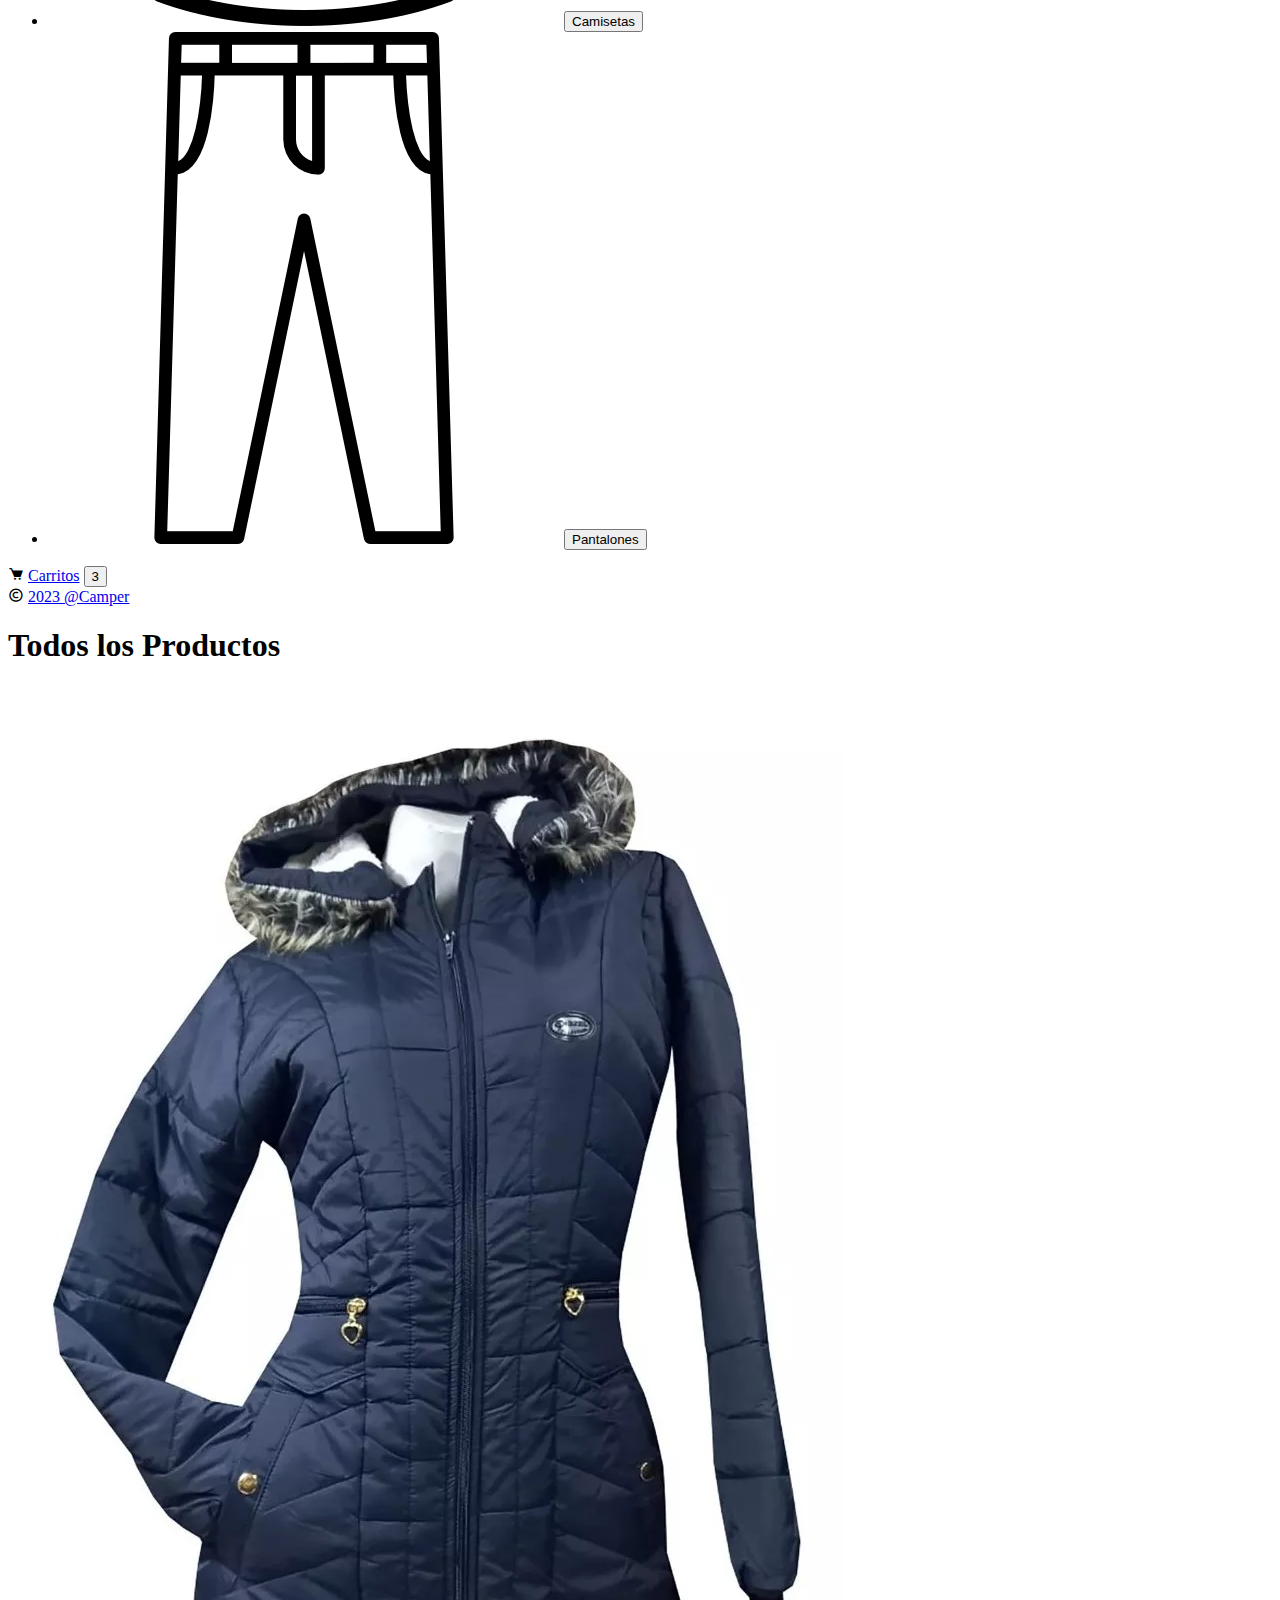
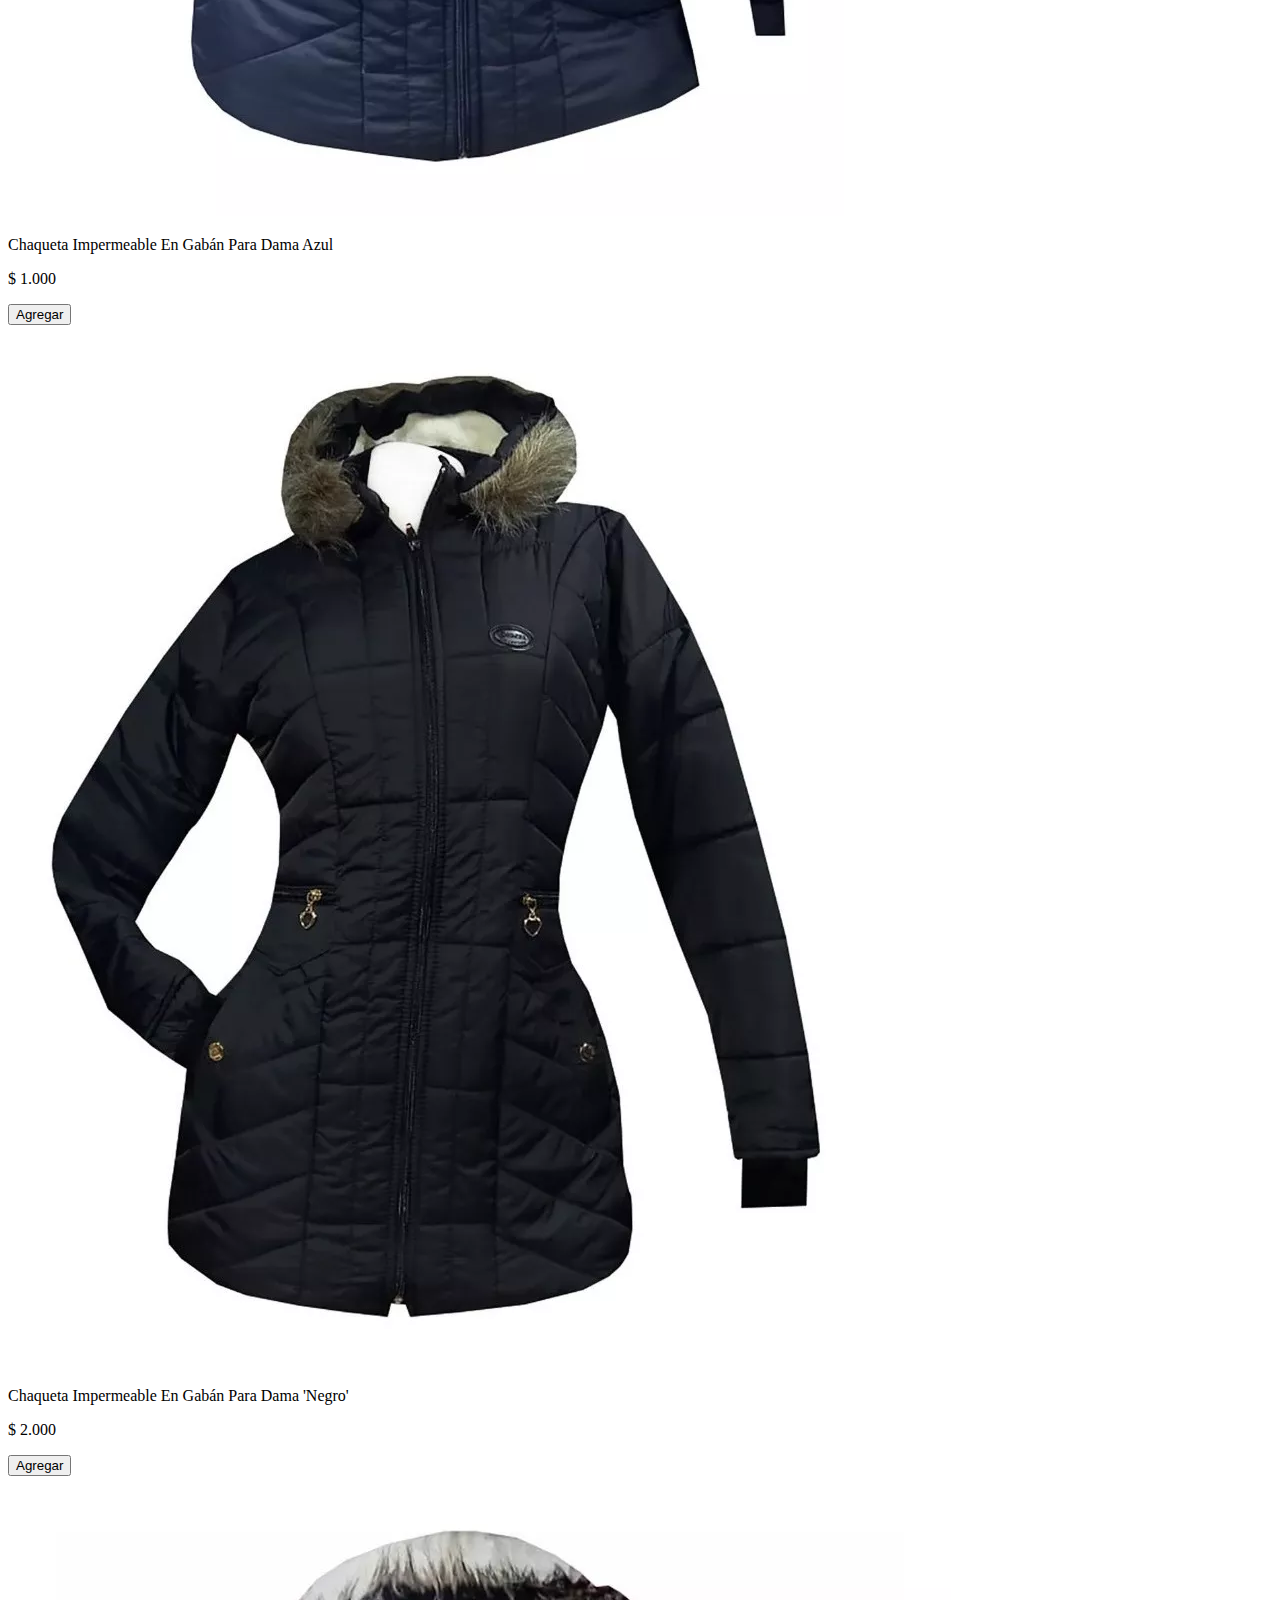
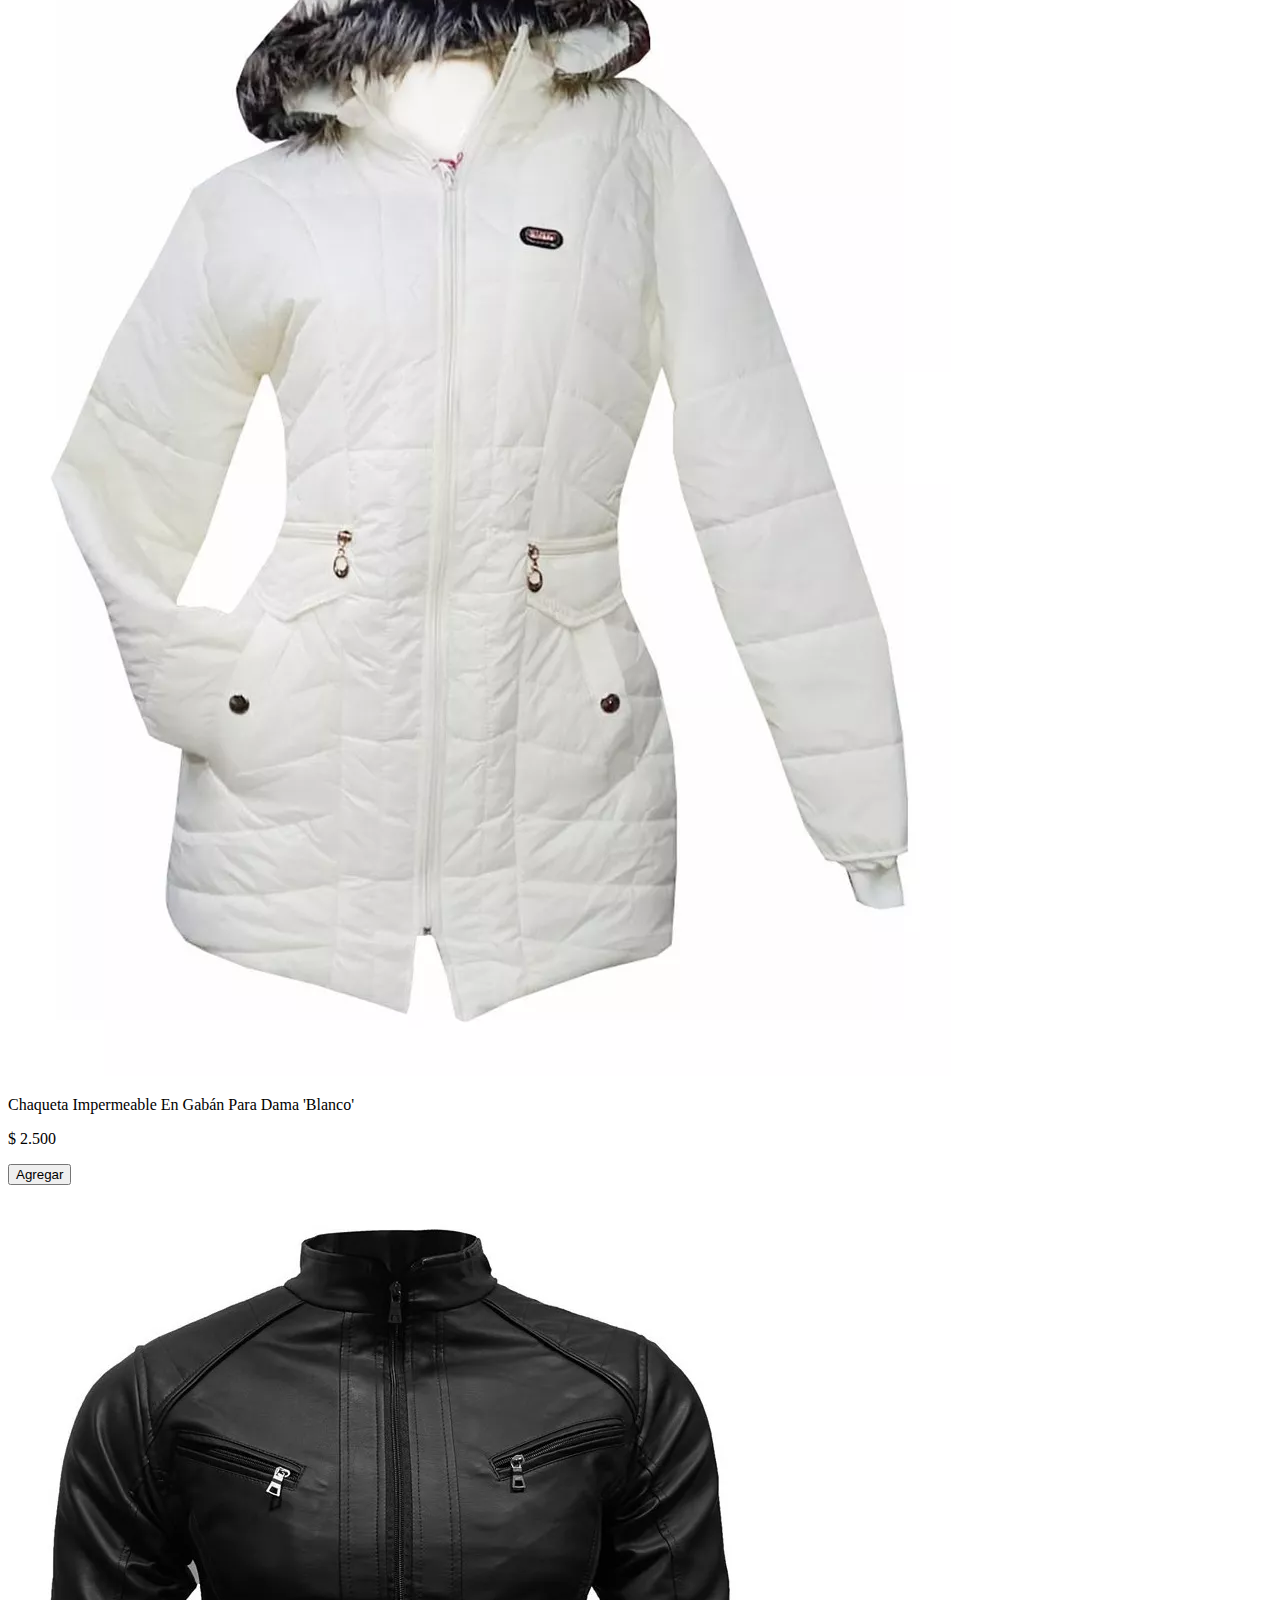
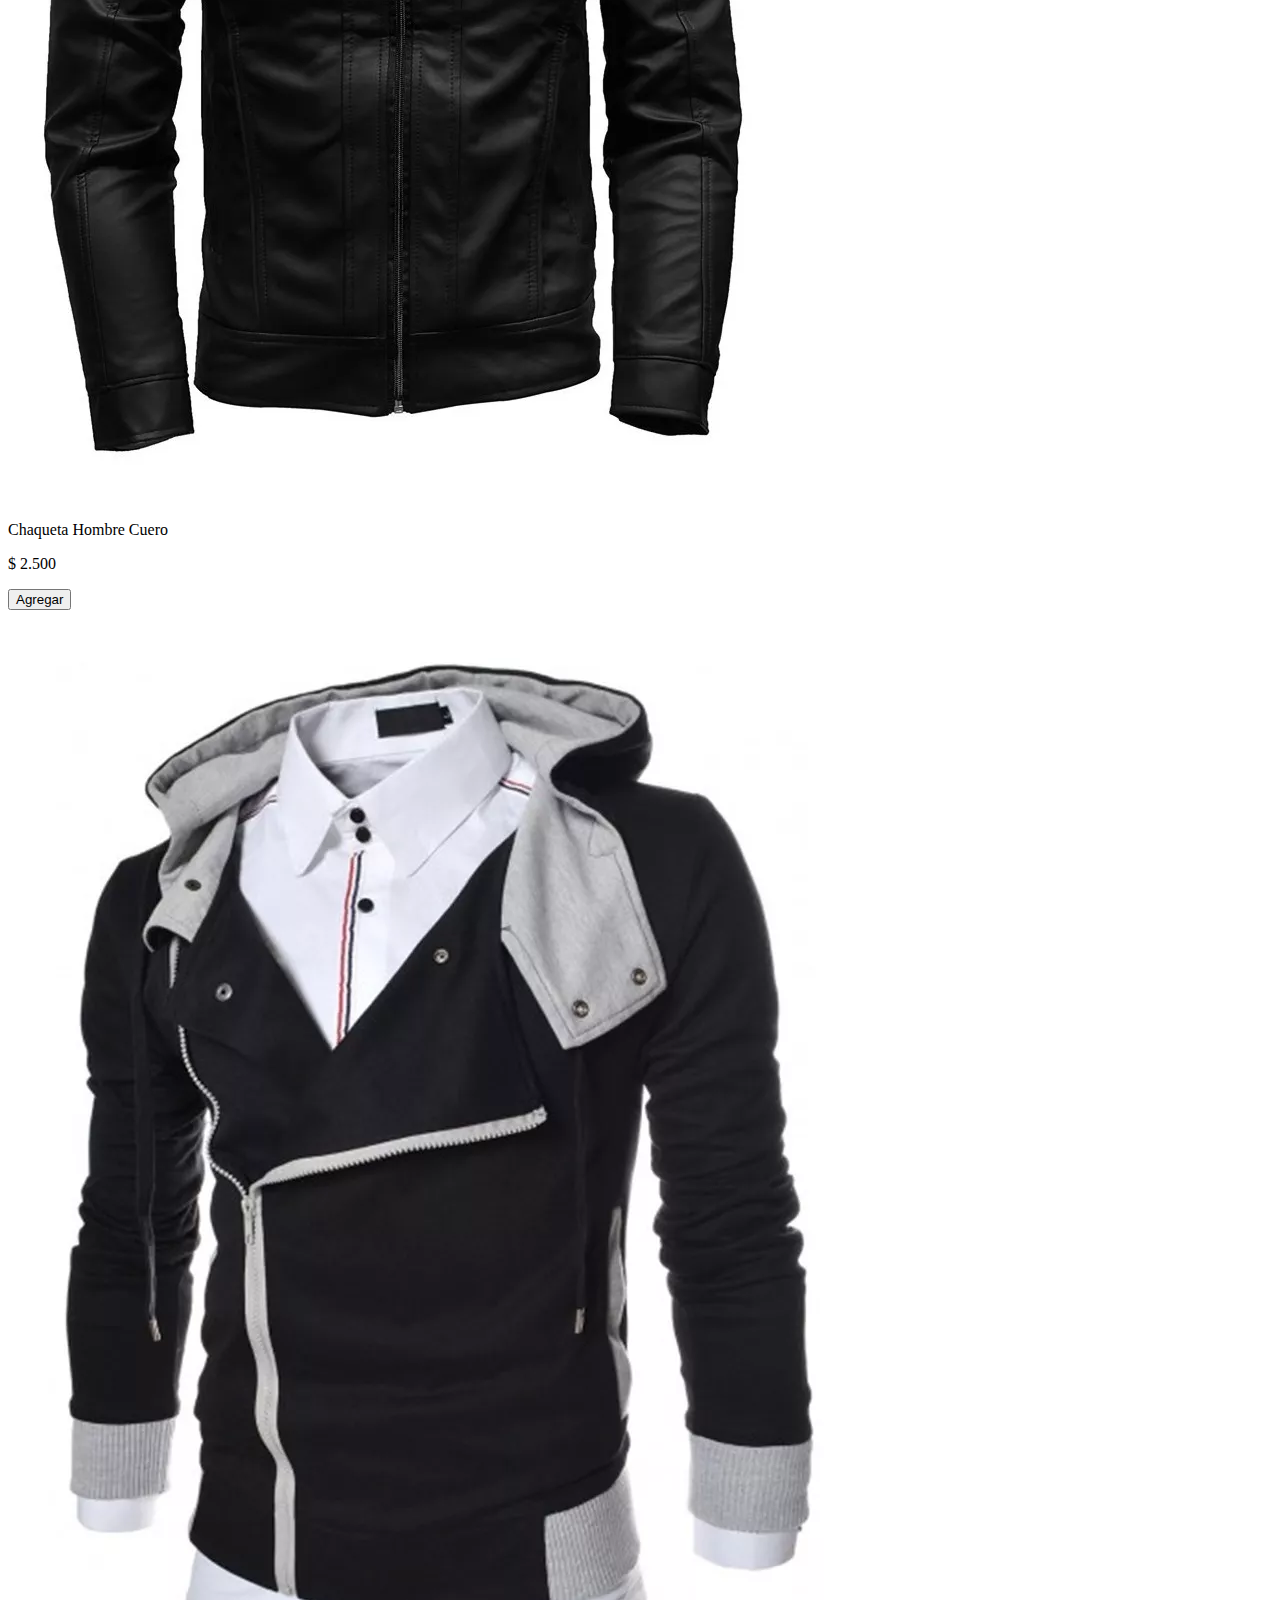
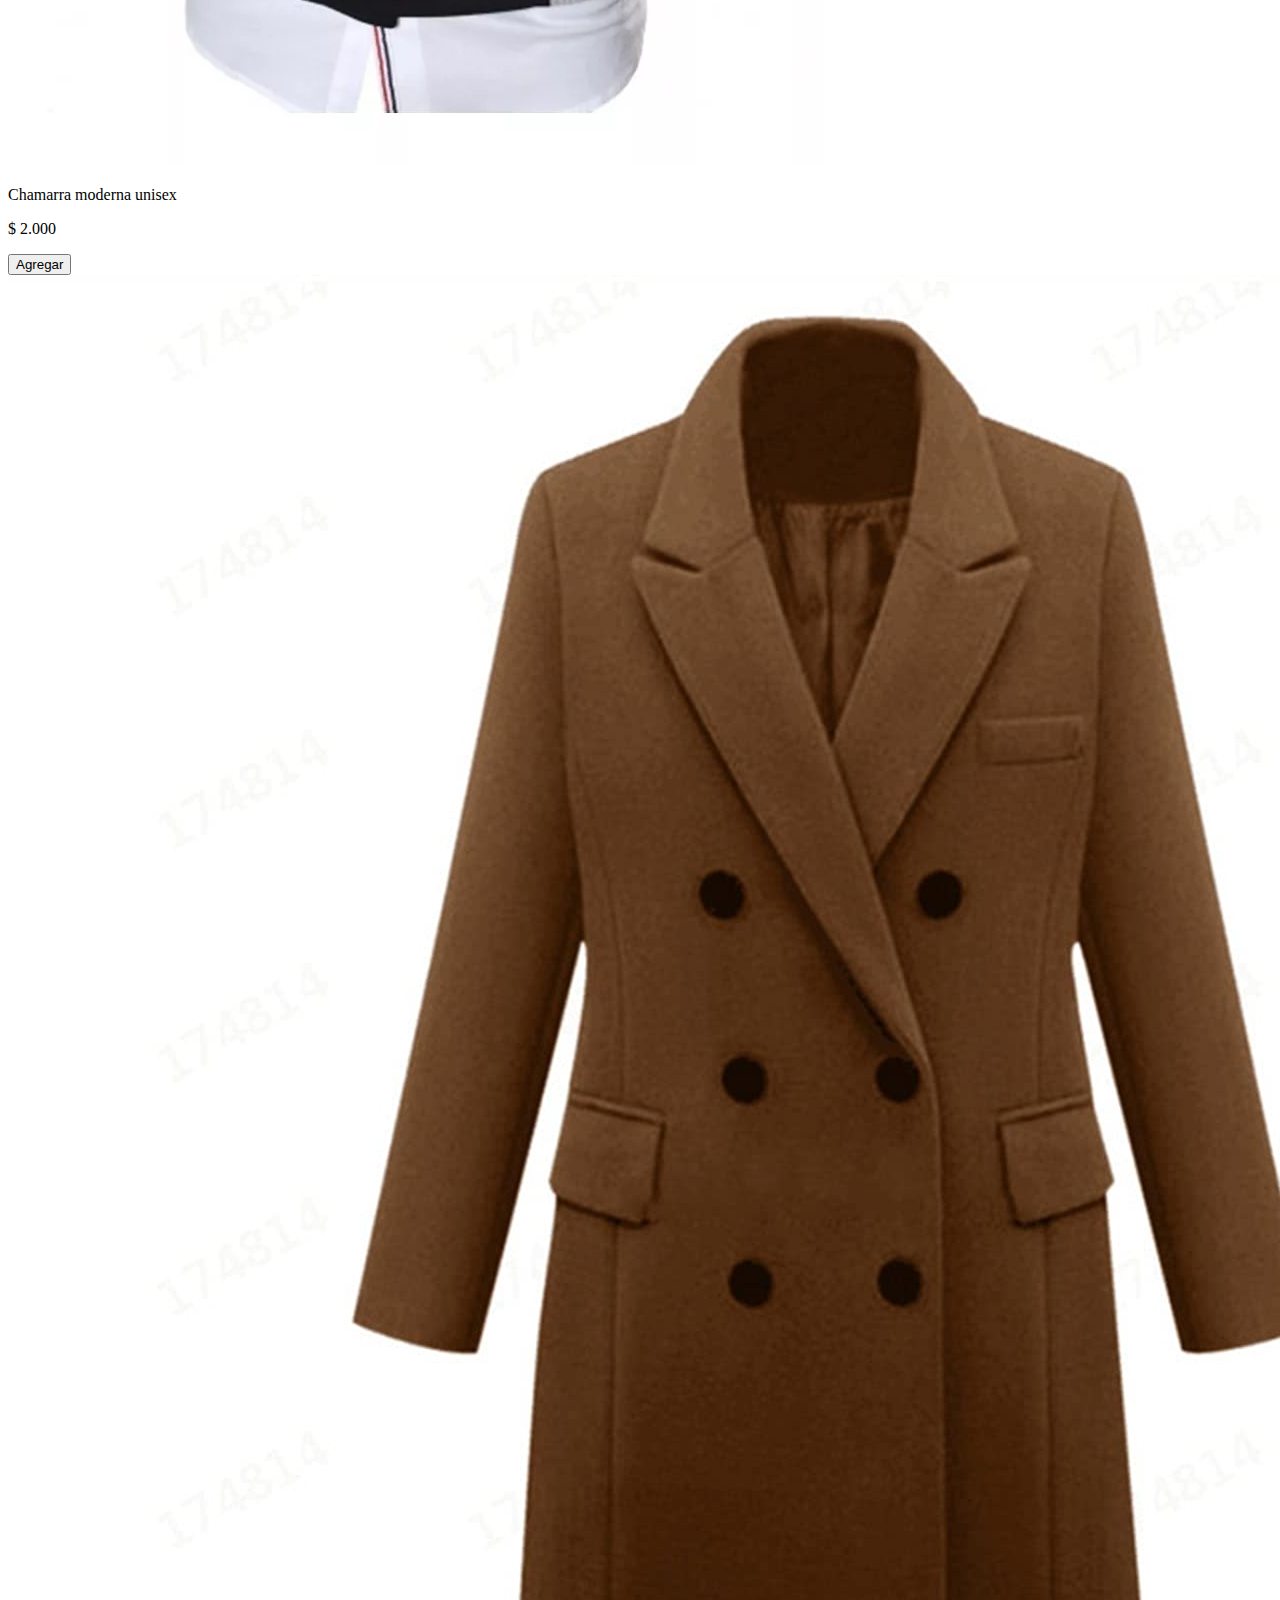
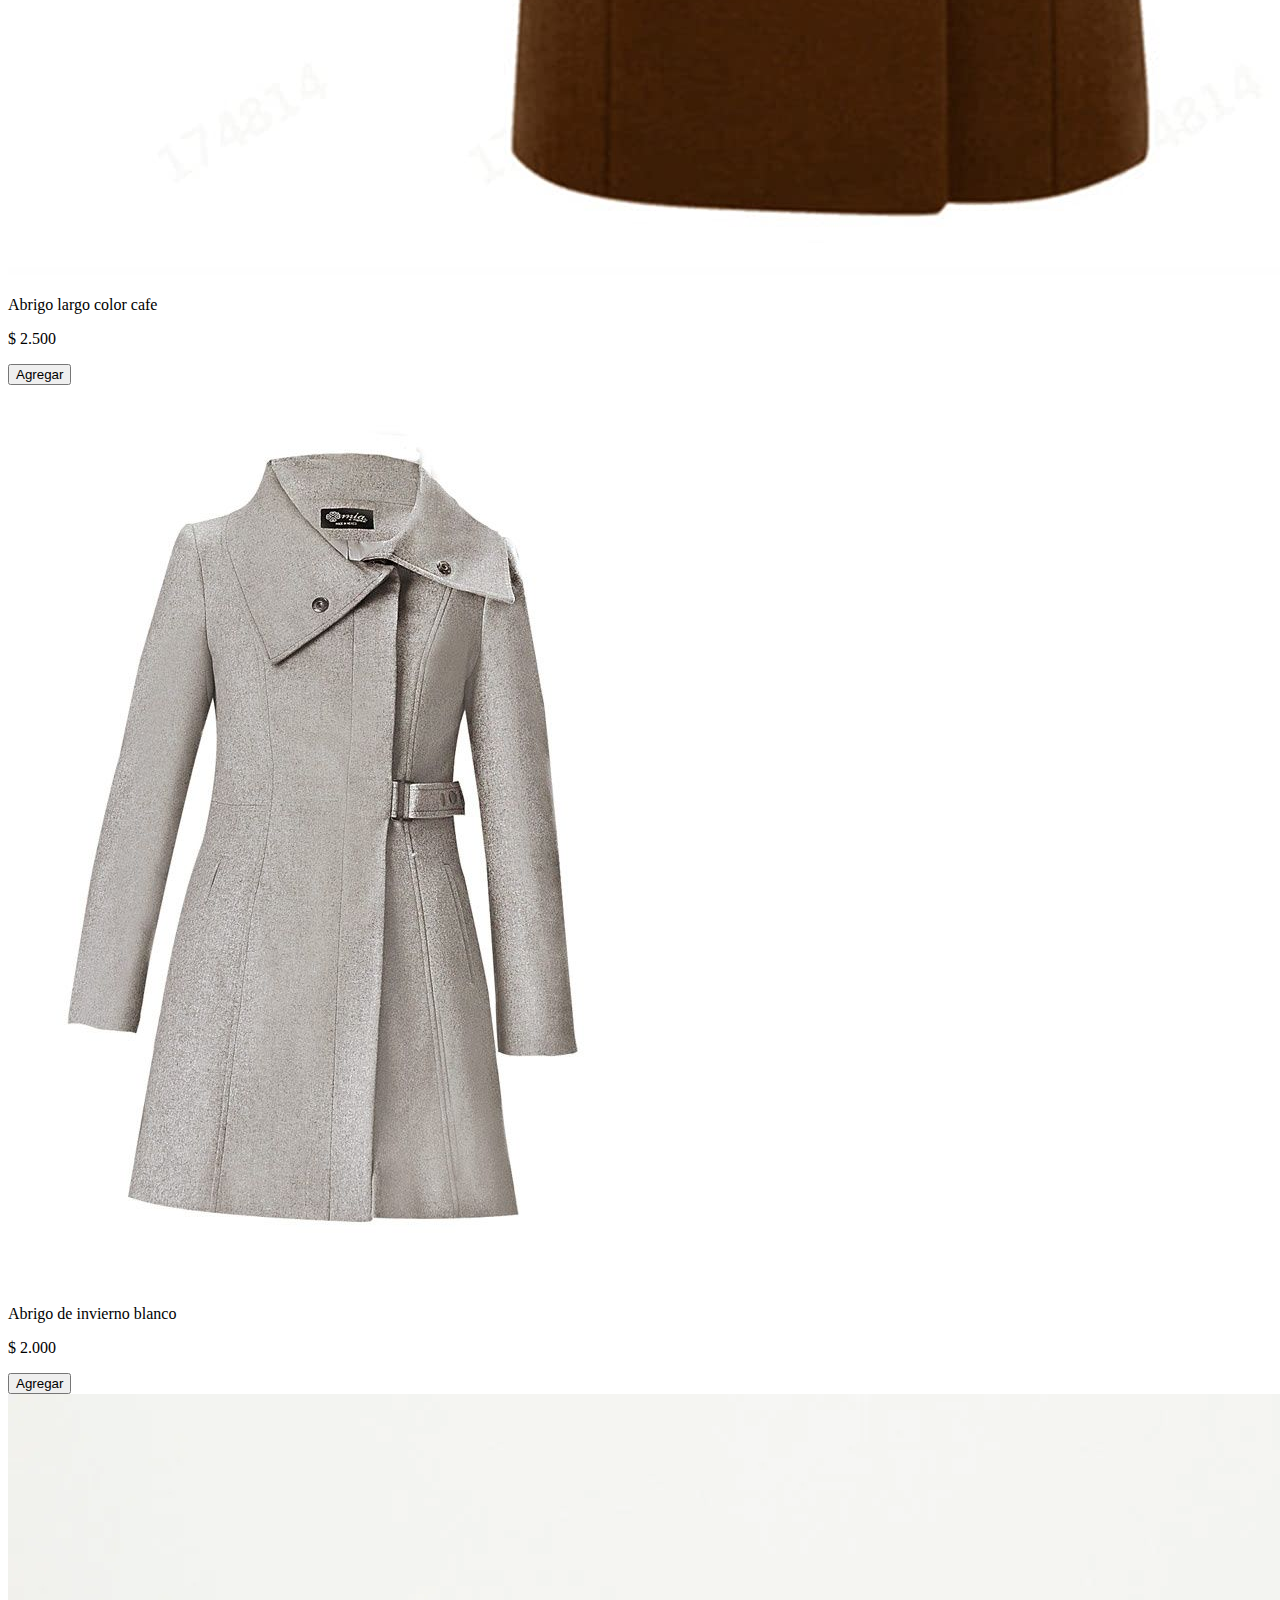
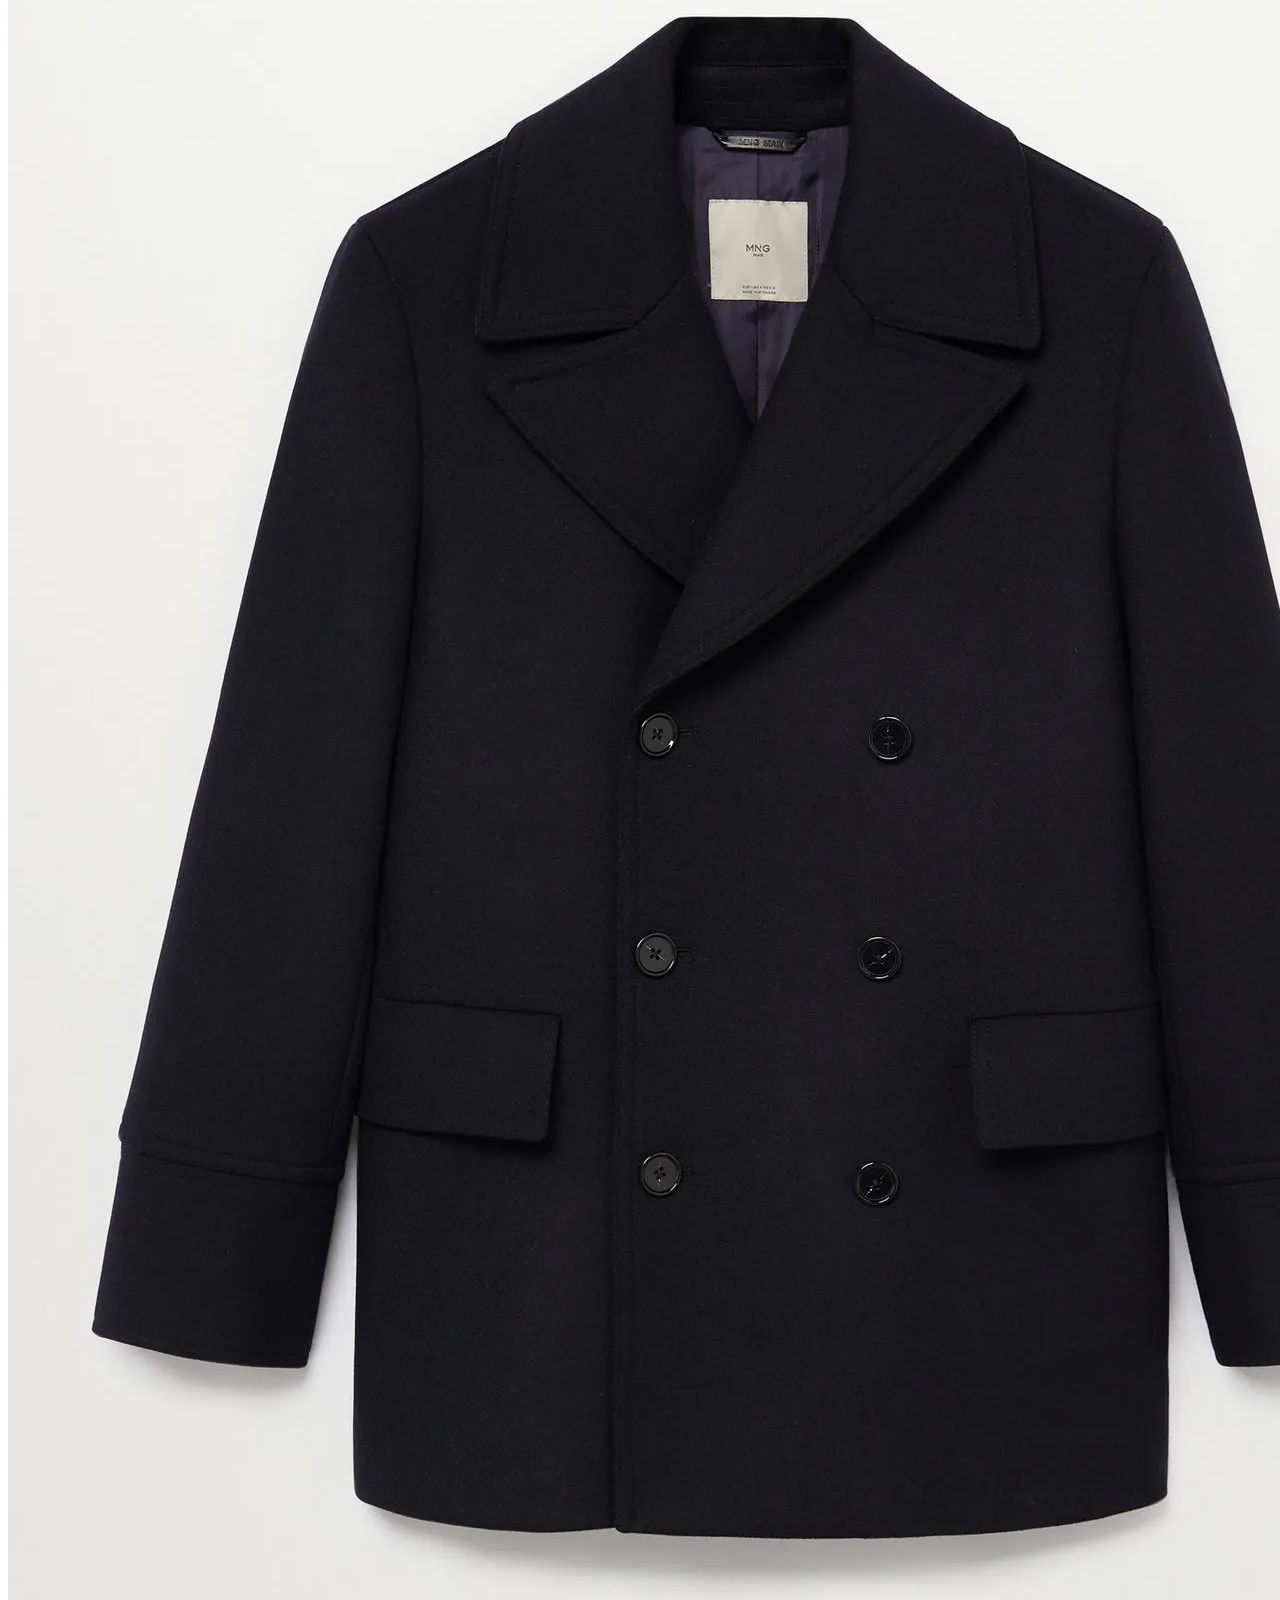
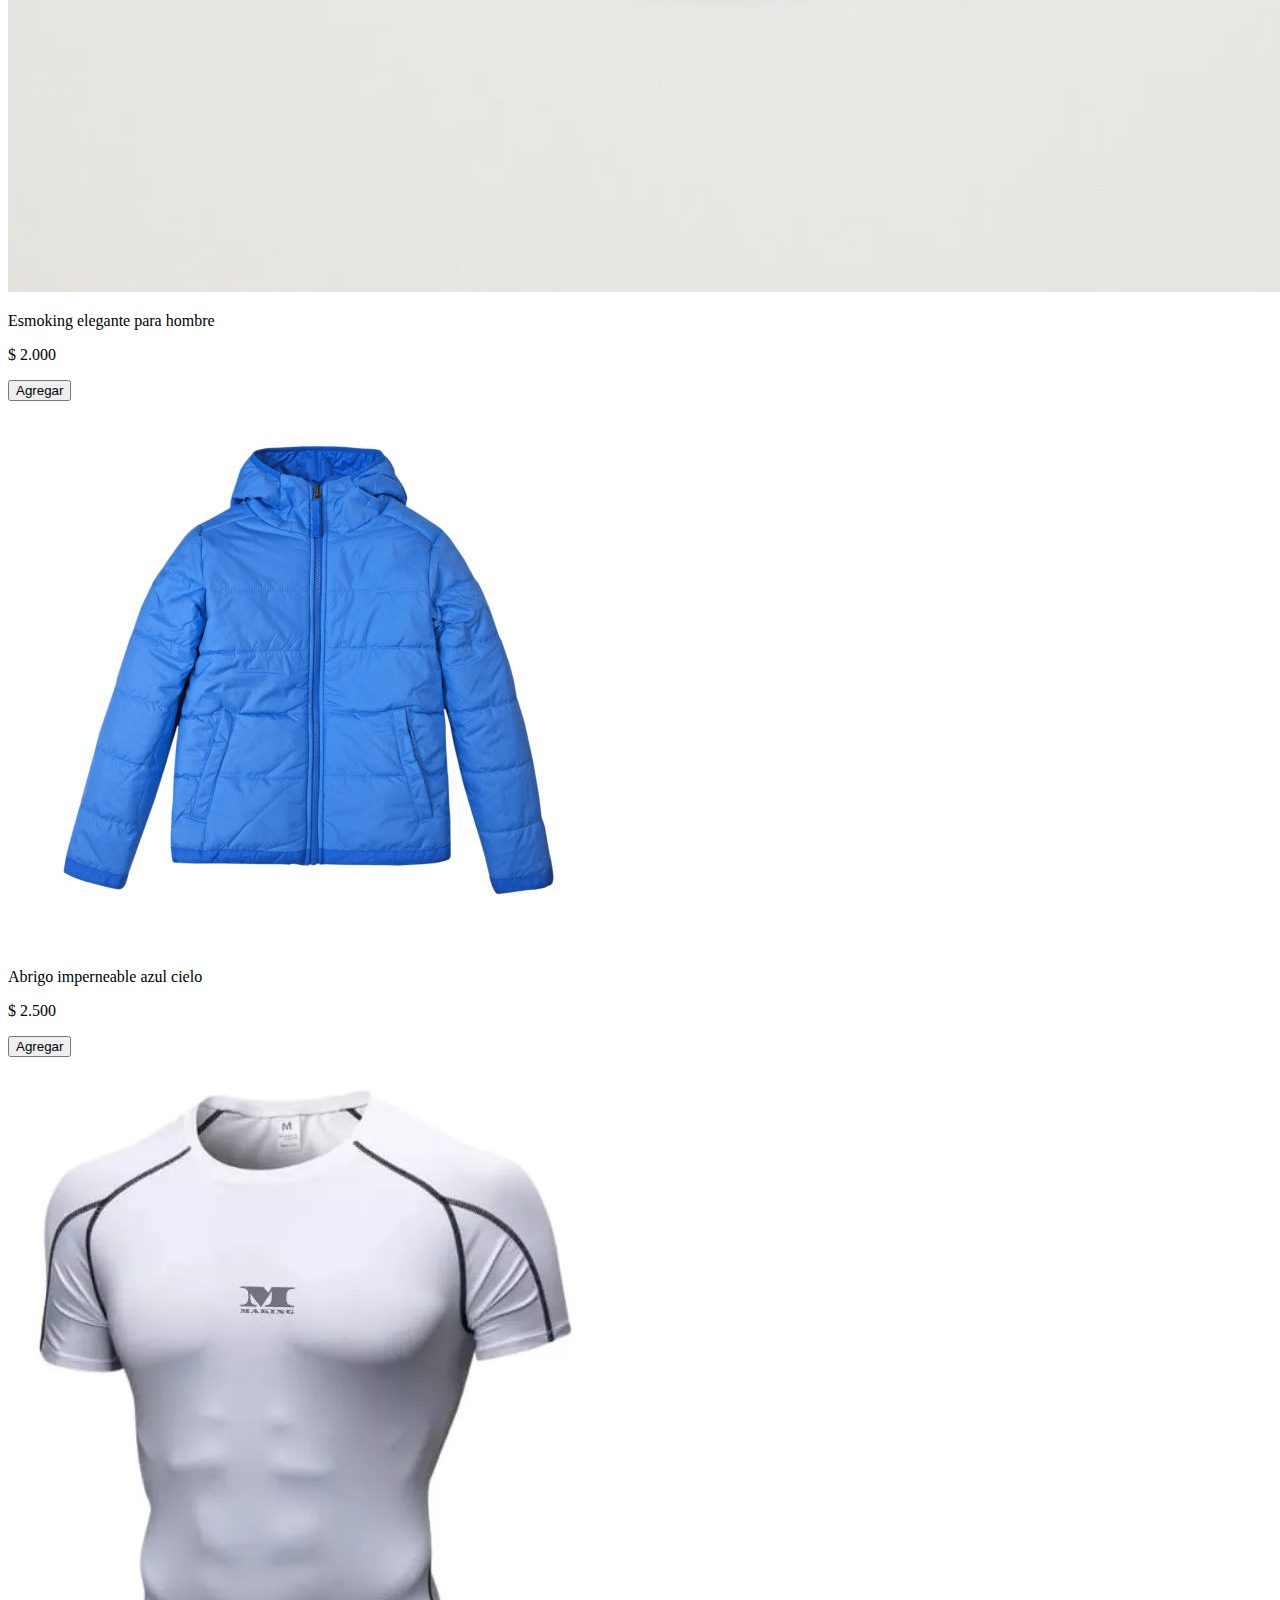
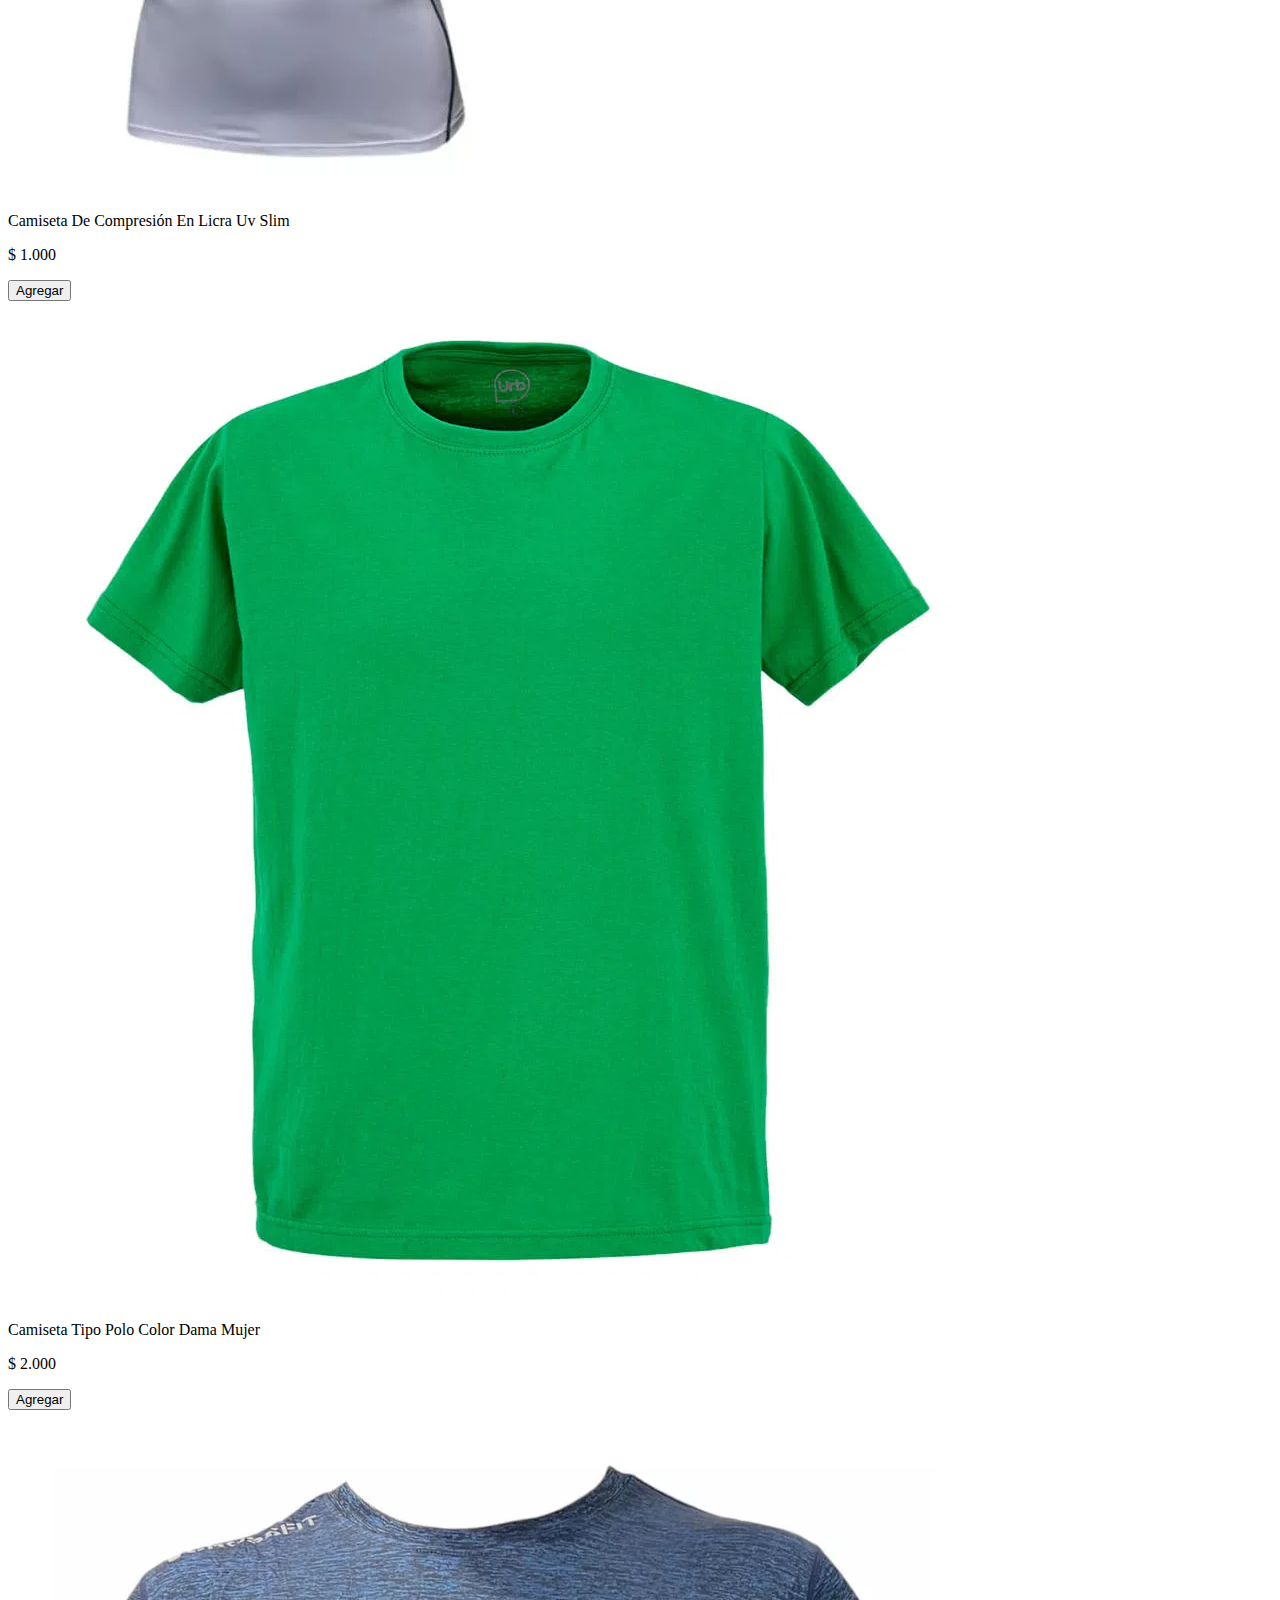
==== commit cc273541: "feat: :lipstick: listo" ====
--- a/index.html
+++ b/index.html
@@ -6,7 +6,7 @@
     <title><Canvas>CampusShop</Canvas></title>
     <link rel="stylesheet" href="../css/style.css">
     <link rel="stylesheet" href="https://unpkg.com/boxicons@latest/css/boxicons.min.css">
-    <script src="js/main.js"></script>
+
 </head>
 <body>
     <header>
@@ -21,34 +21,34 @@
                 </li>
                 <li>
                     <img src="storage/img/jacket.png" alt="">
-                    <a href="views/abrigos.html">Abrigos</a>
+                    <button onclick="nuevaPaginaAbrigos()"><a >Abrigos</a></button>
                 </li>
                 <li>
                     <img src="storage/img/tshirt.png" alt="">
-                    <a href="views/camisetas.html">Camisetas</a>
+                    <button onclick="PaginaCamisas()"><a>Camisetas</a></button>
                 </li>
                 <li>
                     <img src="storage/img/pant.png" alt="">
-                    <a href="views/pantalones.html">Pantalones</a>
+                    <button onclick="paginaPantalones()"><a>Pantalones</a></button>
                 </li>
             </ul>
         </nav>
         <nav class="carrito" id="menu">
             <i class='bx bxs-cart'></i>
-            <a href="views/carritos.html">Carritos</a>
-            <button id="contador">0</button>
+            <a href="views/carrito3.html">Carritos</a>
+            <button id="contador">3</button>
         </nav>
         <nav class="copy" id="menu">
             <i class='bx bx-copyright'></i>
             <a href="#">2023 @Camper</a>
         </nav>
     </header>
-    <main>
+    <main id="main"> 
         <div class="h1">
             <h1>Todos los Productos</h1>
         </div>
-        <div class="main">
-            <div class="item01 c">
+        <div class="main" >
+            <div id="1" class="item">
                 <img src="storage/img/abrigo01.png" alt="abrigo01">
                 <div class="container">
                     <p>Chaqueta Impermeable En Gabán Para Dama Azul</p>
@@ -58,7 +58,7 @@
                     </div> 
                 </div>
             </div>
-            <div class="item02 c">
+            <div id="2" class="item">
                 <img src="storage/img/abrigo02.png" alt="abrigo02">
                 <div class="container">
                     <p>Chaqueta Impermeable En Gabán Para Dama 'Negro'</p>
@@ -68,7 +68,7 @@
                     </div>
                 </div>
             </div>
-            <div class="item03 c">
+            <div id="3" class="item">
                 <img src="storage/img/abrigo03.png" alt="abrigo03">
                 <div class="container">
                     <p>Chaqueta Impermeable En Gabán Para Dama 'Blanco'</p>
@@ -78,7 +78,7 @@
                     </div>
                 </div>
             </div>
-            <div class="item04 c">
+            <div id="4" class="item">
                 <img src="storage/img/abrigo04.png" alt="abrigo04">
                 <div class="container">
                     <p>Chaqueta Hombre Cuero </p>
@@ -88,7 +88,7 @@
                     </div>
                 </div>
             </div>
-            <div class="item05 c">
+            <div id="5" class="item">
                 <img src="storage/img/abrigo05.png" alt="abrigo05">
                 <div class="container">
                     <p>Chamarra moderna unisex</p>
@@ -98,7 +98,7 @@
                     </div>
                 </div>
             </div>
-            <div class="item06 c">
+            <div id="6" class="item">
                 <img src="storage/img/abrigo06.png" alt="abrigo06">
                 <div class="container">
                     <p>Abrigo largo color cafe</p>
@@ -108,7 +108,7 @@
                     </div>
                 </div>
             </div>
-            <div class="item07 c">
+            <div id="7" class="item">
                 <img src="storage/img/abrigo07.png" alt="abrigo07">
                 <div class="container">
                     <p>Abrigo de invierno blanco</p>
@@ -118,7 +118,7 @@
                     </div>
                 </div>
             </div>
-            <div class="item08 c">
+            <div id="8" class="item">
                 <img src="storage/img/abrigo08.png" alt="abrigo08">
                 <div class="container">
                     <p>Esmoking elegante para hombre</p>
@@ -128,7 +128,7 @@
                     </div>
                 </div>
             </div>
-            <div class="item09 c">
+            <div id="9" class="item">
                 <img src="storage/img/abrigo09.png" alt="abrigo09">
                 <div class="container">
                     <p>Abrigo imperneable azul cielo</p>
@@ -138,7 +138,11 @@
                     </div>
                 </div>
             </div>
-            <div class="item10 c">
+
+
+
+            <!-- Camisas -->
+            <div id="10" class="item">
                 <img src="../storage/img/camisa01.png" alt="camisa01">
                 <div class="container">
                     <p>Camiseta De Compresión En Licra Uv Slim</p>
@@ -148,7 +152,7 @@
                     </div> 
                 </div>
             </div>
-            <div class="item11 c">
+            <div id="11" class="item">
                 <img src="../storage/img/camisa02.png" alt="camisa02">
                 <div class="container">
                     <p>Camiseta Tipo Polo Color Dama Mujer</p>
@@ -158,7 +162,7 @@
                     </div>
                 </div>
             </div>
-            <div class="item12 c">
+            <div id="12" class="item">
                 <img src="../storage/img/camisa03.png" alt="camisa03">
                 <div class="container">
                     <p>Camiseta Deportiva, Crossfit, Gym, Ejercicios Al Aire Libre</p>
@@ -168,7 +172,7 @@
                     </div>
                 </div>
             </div>
-            <div class="item13 c">
+            <div id="13" class="item">
                 <img src="../storage/img/camisa04.png" alt="camisa04">
                 <div class="container">
                     <p>Camisetas Bandas De Rock Metal Heavy Riffs</p>
@@ -178,7 +182,7 @@
                     </div>
                 </div>
             </div>
-            <div class="item14 c">
+            <div id="14" class="item">
                 <img src="../storage/img/camisa05.png" alt="camisa05">
                 <div class="container">
                     <p>Camiseta Anime Nezuko Kamado Kimetsu No Yaiba Demon Slayer</p>
@@ -188,7 +192,7 @@
                     </div>
                 </div>
             </div>
-            <div class="item15 c">
+            <div id="15" class="item">
                 <img src="../storage/img/camisa06.png" alt="camisa06">
                 <div class="container">
                     <p> Camisa de algodon negra semformal</p>
@@ -198,7 +202,7 @@
                     </div>
                 </div>
             </div>
-            <div class="item16 c">
+            <div id="16" class="item">
                 <img src="../storage/img/camisa07.png" alt="camisa07">
                 <div class="container">
                     <p>Camisa de Cuadros Manga corta, Para Hombre</p>
@@ -208,7 +212,7 @@
                     </div>
                 </div>
             </div>
-            <div class="item17 c">
+            <div id="17" class="item">
                 <img src="../storage/img/camisa08.png" alt="camisa08">
                 <div class="container">
                     <p>Camiseta de Cuadros Roja con negro unisex</p>
@@ -218,7 +222,7 @@
                     </div>
                 </div>
             </div>
-            <div class="item18 c">
+            <div id="18" class="item">
                 <img src="../storage/img/camisa09.png" alt="pantalon09">
                 <div class="container">
                     <p>Camisa de lineas algodon artificial</p>
@@ -228,7 +232,13 @@
                     </div>
                 </div>
             </div>
-            <div class="item19 c">
+
+
+
+            <!-- pantalones -->
+
+            
+            <div id="19" class="item">
                 <img src="../storage/img/pantalon01.png" alt="pantalon01">
                 <div class="container">
                     <p>Pantalon En Dril Licrado Para Hombre</p>
@@ -238,7 +248,7 @@
                     </div> 
                 </div>
             </div>
-            <div class="item20 c">
+            <div id="20" class="item">
                 <img src="../storage/img/pantalon02.png" alt="pantalon02">
                 <div class="container">
                     <p>Pantalón Camuflado Hermoso</p>
@@ -248,7 +258,7 @@
                     </div>
                 </div>
             </div>
-            <div class="item21 c">
+            <div id="21" class="item">
                 <img src="../storage/img/pantalon03.png" alt="pantalon03">
                 <div class="container">
                     <p>Pantalón Jogger Cargo, Táctico, Militar</p>
@@ -258,7 +268,7 @@
                     </div>
                 </div>
             </div>
-            <div class="item22 c">
+            <div id="22" class="item">
                 <img src="../storage/img/pantalon04.png" alt="pantalon04">
                 <div class="container">
                     <p>Pantalón Jeans De Colores Entubado Para Hombre</p>
@@ -268,7 +278,7 @@
                     </div>
                 </div>
             </div>
-            <div class="item23 c">
+            <div id="23" class="item">
                 <img src="../storage/img/pantalon05.png" alt="pantalon05">
                 <div class="container">
                     <p>Pantalon Camuflado, De Bolsillos 100% Dreal</p>
@@ -278,7 +288,7 @@
                     </div>
                 </div>
             </div>
-            <div class="item24 c">
+            <div id="24" class="item">
                 <img src="../storage/img/pantalon06.png" alt="pantalon06">
                 <div class="container">
                     <p>Pantalon Azul Bota Ahcha, Altura de Cadera</p>
@@ -288,7 +298,7 @@
                     </div>
                 </div>
             </div>
-            <div class="item25 c">
+            <div id="25" class="item">
                 <img src="../storage/img/pantalon07.png" alt="pantalon07">
                 <div class="container">
                     <p>Pantalon de Vestir Azul Marino</p>
@@ -298,7 +308,7 @@
                     </div>
                 </div>
             </div>
-            <div class="item26 c">
+            <div id="26" class="item">
                 <img src="../storage/img/pantalon08.png" alt="pantalon08">
                 <div class="container">
                     <p>Jean Casual para hombre</p>
@@ -308,7 +318,7 @@
                     </div>
                 </div>
             </div>
-            <div class="item27 c">
+            <div id="27" class="item">
                 <img src="../storage/img/pantalon09.png" alt="pantalon09">
                 <div class="container">
                     <p>Jogger Negro Bota Ancha con Bolsillos</p>
@@ -320,5 +330,6 @@
             </div>
         </div>
     </main>
+    <script src="java\apps.js"></script>
 </body>
 </html>--- a/css/style.css
+++ b/css/style.css
@@ -1,114 +1,833 @@
 @import url(variables.css);
 @import url('https://fonts.googleapis.com/css2?family=Poppins:ital,wght@0,100;0,200;0,300;0,400;0,500;0,600;0,700;0,800;0,900;1,100;1,200;1,300;1,400;1,500;1,600;1,700;1,800;1,900&display=swap');
-*{
+:root{
+    --color-primary:#fcfcfc;
+}
+.body{
+    background-color: var(--color-body);
+    height: 100%;
+    width: 100%;
     margin: 0;
-    padding: 0;
-    box-sizing: border-box;
-    color: var(--color-black);
+}
+.menu_lista{
+    display: none;
+}
+.header{
+    width: 100%;
+    height: 10vh;
+    margin-top: -10vh;
+    display: flex;
+    flex-direction: row;
+    align-items: center;
+    justify-content: space-between;
+    position: fixed;
+    font-family: "Poppins", sans-serif;
+    /* background: blue;     */
+    background: var(--color-body);
+    opacity: 80%;
+}
+
+.header_menu ul li a:hover{
+    color: var(--color-tertiary);
+    border: 0.5vh solid var(--color-primary);
+}
+.header_titulo{
+    display: flex;
+    font-size: 300%;
+    text-transform: capitalize;
+    margin-left: 8vh;
+    color: var(--color-tertiary);
+    font-weight: 500;
+    font-style: bold;
+ 
+}
+.header_menu{
+    display: flex;
+    text-transform: capitalize;
+    height: 100%;
+    width: 50%;
+    text-align: center;
+    /* background: blue; */
+    font-size: 70%;
+    font-weight: 400;
+    font-style: bold;
+    align-items: center;
+   
+}
+.header_menu ul{
+    display: flex;
+    font-size: 200%;
+   
+}
+.header_menu ul li{
+    display: flex;
+    margin-right: 13%;
+    
+}
+.header_menu ul li a{
+    text-decoration: none;
+    margin: .5vh;
+    color:var(--color-primary);
+}
+.container1{
+    width: 100%;
+    height:90vh;
+    margin-top: 10vh;
+    padding-top: 10vh;
+    display: flex;
+    flex: 1;
+    /* background:greenyellow; */
+}
+
+.left{
+    display: flex;
+    flex: 1;
+    flex-direction: column;
+}
+.rigth{
+    display: flex;
+    flex: 1;
+    /* background-color: yellow; */
+}
+.left h1{
+    text-transform: capitalize;
+    font-size: 570%;
+    width: 80%;
+    margin: 25% 0% 0% 25%;
+    color: var(--color-tertiary);
+    font-family: "Poppins", sans-serif;
+    font-weight: 450;
+    font-style: normal;
+}
+
+.left_p1{
+    font-size: 200%;
+    width: 40%;
+    margin: 3% 0% 0% 25%;
+    font-family: "Poppins", sans-serif;
+    font-weight: 400;
+    font-style: normal;
+    color: var(--color-primary)
+}
+.left_p2{
+    font-size: 200%;
+    width: 70%;
+    margin: 0% 0% 0% 25%;
+    font-family: "Poppins", sans-serif;
+    font-weight: 400;
+    font-style: normal;
+    color: var(--color-primary)
+}
+
+.left button{
+    align-items: center;
+    display: flex;
+    font-size: 120%;
+    width: 21%;
+    margin: 3% 0% 0% 25%;
+    height: 9% ;
+    text-transform: capitalize;
+    font-family: "Poppins", sans-serif;
+    font-weight: 600;
+    font-style: normal;
+    background:var(--color-tertiary);
+    color: var(--color-primary);
+}
+.left button p{
+    text-align: center;
+    width: 100%;
+    
+}
+.left button:hover, .container2 button:hover{
+    color:var(--color-primary);
+    box-shadow: 3px 2px 10px var(--color-primary) ;
+}
+
+.container5 button:hover{
+    color:var(--color-body );
+    box-shadow: 3px 2px 10px var(--color-tertiary) ;
+}
+.rigth{
+    /* background: beige; */
+    height: 90vh;
+    align-items: center;
+}
+.rigth img{
+    display: flex;
+    width:70%;
+
+    /* background: red; */
+}
+
+.container2{
+    width: 100%;    
+    height: 90vh;
+    margin-top:20%;
+    display: flex;
+    flex: 1;
+    padding-top: 10vh;
+}
+
+.container2_left{
+    flex: 1;
+    height: 100%;
+    text-align: center;
+}
+.container2_left img{
+    width: 60%;
+    margin-top: 15%;
+    
+}
+
+.container2_rigth{
+    /* background: blue; */
+    flex:1;
+    flex-direction: column;
+}
+
+.container2_p1{
+    font-size: 100%;
+    width: 40%;
+    margin: 12% 0% 0% 0%;
+    font-family: "Poppins", sans-serif;
+    font-weight: 400;
+    font-style: normal;
+    color: var(--color-tertiary)
+}
+
+.container2_rigth h2{
+ 
+    font-size:330%;
+    width: 80%;
+    margin: 0% 0% 0% 0%;
+    color: var(--color-primary);
+    font-family: "Poppins", sans-serif;
+    font-weight: 450;
+    font-style: normal;
+}
+
+.container2_p2{
+    font-size: 150%;
+    width: 65%;
+    margin: 0% 0% 0% 0%;
+    font-family: "Poppins", sans-serif;
+    font-weight: 400;
+    font-style: normal;
+    color: var(--color-primary)
+}
+.container2 button{
+    align-items: center;
+    display: flex;
+    font-size: 120%;
+    width: 24%;
+    margin: 2% 0% 0% 0%;
+    height: 9% ;
+    text-transform: capitalize;
+    font-family: "Poppins", sans-serif;
+    font-weight: 600;
+    font-style: normal;
+    background:var(--color-tertiary);
+    color: var(--color-primary);
+}
+
+.container2 button p{
+    text-align: center;
+    font-size: 110%;
+    width: 100%;
+    font-family: "Poppins", sans-serif;
+    font-weight: 600;
+    font-style: normal;
+}
+
+.container3{
+    /* background: blue; */
+    display: flex;
+    flex:1;
+    flex-direction: column;
+    width: 100%;    
+    height: 90vh;
+    margin-top: 20%;
+    
+}
+
+.container3_top{
+    display: flex;
+    flex-direction: column;
+    /* background-color: red; */
+    flex: 1;
+    align-items: center;
+    color: var(--color-primary);
+}
+.container3_top p{
+    display: flex;
+    justify-content: center;
+    font-size: 130%;
+    width: 100%;
+    font-family: "Poppins", sans-serif;
+    font-weight: 600;
+    font-style: normal;
+    color: var(--color-tertiary);
+    /* background: red; */
+}
+.container3_top h1{
+    display: flex;
+    margin: 0% 0% 5%;
+    justify-content: center;
+    font-size: 300%;
+    width: 100%;
+    font-family: "Poppins", sans-serif;
+    font-weight: 600;
+    font-style: normal;
+    color: var(--color-primary);
+    /* background: green; */
+}
+.container3_bottom{
+    /* background: blue; */
+    display: flex;
+    flex: 3;
+    gap: 4vh;
+    margin: 0% 10% 0%;
+    text-align: center;
+    
+}
+.container3_bottom article{
+    display: flex;
+    flex-direction: column;
+    border: 0.5vh solid gray;
+    align-items: center;
+    height: 80%;
+    background:var(--color-shadow);
+}
+.container3_img{
+    display: flex;
+    /* background:yellow; */
+    justify-content: end;
+    
+}
+.container3_img i{
+    display: flex;
+    background-color: var(--color-tertiary);
+    color: var(--color-primary);
+    height: 5vh;
+    font-size: 200%;
+}
+.container3_img img{
+   
+    /* background-color: blue; */
+}
+.container3_bottom_a1{
+    
+    /* background-color: beige; */
+    flex: 1;
+    width: 30%;
+}
+.container3_bottom_a2{
+    /* background: violet; */
+    flex: 1;
+    width: 30%;
+}
+.container3_bottom_a3{
+    flex: 1;
+    /* background: yellow; */
+    width: 30%;
+}
+.container3_bottom img{
+    display: flex;
+    width: 77%;
+    /* background: goldenrod; */
+    
+}
+.container3_bottom_p1{
+    font-family: "Poppins", sans-serif;
+    font-weight: 500;
+    font-style: normal;
+    font-size: 180%;
+    /* background-color: yellowgreen; */
+    margin: 0;
+}
+.container3_bottom_p2{
+    /* background: red; */
+    font-family: "Poppins", sans-serif;
+    font-weight: 500;
+    font-style: normal;
+    margin: 0;
+}
+.container3_bottom_p3{
+    /* background: yellow; */
+    font-family: "Poppins", sans-serif;
+    font-weight: 500;
+    font-style: normal;
+    margin: 0;
+    font-size: 110%;
+    color: var(--color-tertiary);
+}
+
+.container4{
+    /* background: blue; */
+    display: flex;
+    flex:1;
+    flex-direction: column;
+    width: 100%;    
+    height: 90vh;
+    margin-top: 10%;
+    
+}
+
+.container4_top{
+    display: flex;
+    flex-direction: column;
+    /* background-color: red; */
+    flex: 1;
+    align-items: center;
+    color: var(--color-primary);
+}
+.container4_top p{
+    display: flex;
+    justify-content: center;
+    font-size: 130%;
+    width: 100%;
+    font-family: "Poppins", sans-serif;
+    font-weight: 600;
+    font-style: normal;
+    color: var(--color-tertiary);
+    /* background: red; */
+}
+.container4_top h1{
+    display: flex;
+    margin: 0% 0% 5%;
+    justify-content: center;
+    font-size: 300%;
+    width: 100%;
+    font-family: "Poppins", sans-serif;
+    font-weight: 600;
+    font-style: normal;
+    color: var(--color-primary);
+    /* background: green; */
+}
+.container4_bottom{
+    /* background: blue; */
+    display: flex;
+    flex: 3;
+    gap: 4vh;
+    margin: 0% 10% 0%;
+    text-align: center;
+    
+}
+.container4_bottom article{
+    display: flex;
+    flex-direction: column;
+    align-items: center;
+    height: 80%;
+}
+.container4_bottom_a1{
+    
+    /* background-color: beige; */
+    flex: 1;
+    width: 30%;
+}
+.container4_bottom_a2{
+    /* background: violet; */
+    flex: 1;
+    width: 30%;
+}
+.container4_bottom_a3{
+    flex: 1;
+    /* background: yellow; */
+    width: 30%;
+}
+.container4_bottom img{
+    display: flex;
+    width: 65%;
+    /* background: goldenrod; */
+    
+}
+.container4_bottom_p1{
+    font-family: "Poppins", sans-serif;
+    font-weight: 500;
+    font-style: normal;
+    font-size: 180%;
+    /* background-color: yellowgreen; */
+    margin: 0;
+    color: var(--color-tertiary);
+}
+.container4_bottom_p2{
+    /* background: red; */
+    font-family: "Poppins", sans-serif;
+    font-weight: 500;
+    font-style: normal;
+    margin: 0;
+    color: var(--color-primary);
+    width: 78%;
+}
+.container5{
+    /* background: blue; */
+    display: flex;
+    flex:1;
+    width: 100%;    
+    height: 90vh;
+    margin-top: 10%;
+    justify-content: center;
+    align-items: center;
+}
+
+.container5 article{
+    display: flex;
+    flex-direction: column;
+    background: var(--color-shadow);
+    width: 80%;
+    height: 60%;
+    justify-content: center;
+    align-items: center;
+    border: .5vh solid grey;
+}
+
+.container5 p{
+    font-family: "Poppins", sans-serif;
+    font-weight: 400;
+    font-style: normal;
+    font-size: 400%;
+    width: 80%;
+    text-align: center;
+    margin: 0;
+}
+.container5 button{
+    font-family: "Poppins", sans-serif;
+    font-weight: 400;
+    font-style: normal;
+    font-size: 200%;
+    width: 27vh;
+    margin-top: 3%;
+    text-align: center;
+    background: var(--color-tertiary);
+    color: var(--color-primary);
+    border: none;
+}
+
+.container6{
+    /* background: blue; */
+    display: flex;
+    flex:1;
+    width: 100%;    
+    height: 45vh;
+    margin-top: 10%;
+    justify-content: center;
+    align-items: center;
+    gap: 4vh;
+}
+
+.container6 article ul li{
+    display: flex;
     list-style: none;
+    
+}
+.container6 article ul li a{
     text-decoration: none;
-    font-family: "Poppins", sans-serif;
-    font-style: normal;
-}
-body{
-    background-color: var(--color-negro);
-    display: grid;
-    grid-template-columns: .8fr 3fr;
-    grid-template-rows: 1fr;
-    grid-template-areas:
-    "banner contenido"
-    ;
-}
-main{
-    grid-area: contenido;
-    display: flex;
-    
-	gap: 1rem;
-	grid-auto-rows:22rem;
-	grid-template-columns: repeat(auto-fill,minmax(min(100%,15rem) ,1fr));
-    overflow: scroll;
-}
-
-header{
-    background-color: var(--color-body);
-    box-shadow: 0 0 10px var(--color-tertiary);
-    padding: 0.5em;
-    height: 100vh;
-    grid-area: banner;
-    display: flex;
-    flex: 1;
-    flex-direction: column;
-    overflow: hidden;
-}
-.menu img{
-    border: .1em solid var(--color-tertiary);
-    border-radius: 100%;
-    background-color:  var(--color-tertiary);
-    width: 3vw;
-
-}
-
-.menu ul li{
-    display: flex;
-    /* background: yellow; */
-    margin-top: 1em;
-    align-items: center;
+    color: var(--color-primary);
+}
+.container6 article ul li a:hover{
+    color: var(--color-tertiary);
+    
+}
+.container6 article ul{
+    /* background: red; */
+}
+.container6 article{
+    display: flex;
+    flex-direction: column;
+    /* background-color: yellow; */
+    flex:1;
+    height: 70%;
+    color: var(--color-primary);
+    
    
-    
-
-}
-.menu ul li a{
-    /* background: red; */
-    font-weight: 600;
-    margin-left: 0.4em;
-    color: var(--color-primary);
-}
-.home img{
-    width: 2.9em;
-}
-.titulo{
-    display: flex;
-    flex: 1;
-    font-size: 1.2em;
-    align-items: center;
-    justify-content: center;
-    color: var(--color-tertiary);
-    
-}
-.menu{
-    display: flex;
-    /* background: red; */
-    flex: 3;
-    justify-content: center;
-    align-items: center;
-    font-size:1em;
-    gap: 2vh;
-}
-
-.carrito{
-    display: flex;
-    flex: 1;
-    align-items: center;
-    justify-content: center;
-}
-.carrito i{
-    font-size: 3em;
-    color: var(--color-primary);
-}
-.carrito a{
-    font-size: 1.2em;
-    color: var(--color-primary);
-}
-.carrito button{
-    margin-left: 0.3em;
-    font-size: 1.2em;
-}
-.copy{
-    display: flex;
-    justify-content: center;
-    align-items: center;
-    flex: 1;
-}
-.copy a, .copy i{
-    color: var(--color-primary);
+}
+.container6_a1{
+    margin-left: 15%;
+}
+.container6_a4{
+    margin-right: 15%;
+}
+.container6 h3{
+    font-family: "Poppins", sans-serif;
+    font-weight: 500;
+    font-style: normal;
+    font-size: 150%;
+    margin: 10% 12% 0%;
+
+}
+.container6 li{
+    font-family: "Poppins", sans-serif;
+    font-weight: 300;
+    font-style: normal;
+    font-size: 110%;
+}
+.container6 div{
+    margin-left: 13%;
+    width: 20%;
+    height: 0.7%;
+    background: var(--color-tertiary);
+}
+.container6_a4 ul {
+    
+    gap: 1vh;
+    font-size: 140%;
+    display: flex;
+    flex-direction: row;
+}
+
+.container6_a4 ul li i{
+    margin-top: 3%;
+}
+
+
+@media(width<800px) {
+    .body{
+        width: 100%;
+        overflow-x: hidden;
+        margin-top: 10vh;
+
+    }
+    .menu_lista{
+        display: flex;
+        color: var(--color-primary);
+        margin-right: 5vh;
+        font-size: 150%;
+        cursor: pointer;
+        position: relative;
+    }
+    .header {
+        width: 100%;
+        height: 10vh; /* Ajusta la altura según sea necesario */
+        display: flex;
+        justify-content: space-between; /* Alinea los elementos a lo largo del contenedor */
+        align-items: center; /* Centra verticalmente los elementos */
+        background-color: #333; /* Color de fondo del encabezado */
+        color: white; /* Color de texto */
+        padding: 0 20px; /* Espaciado interno */
+    }
+    
+    .header_titulo {
+        font-size: 24px; /* Tamaño de fuente del título */
+    }
+    
+    .menu_lista {
+        cursor: pointer;
+    }
+    
+    .header_menu {
+        display: none;
+        position: absolute;
+        top: 100%; 
+        z-index: 1;  
+        margin-left: 50%;
+    }
+    
+    .menu_lista:hover + .header_menu, 
+    .header_menu:hover { 
+        display: block;
+       
+    }
+    
+    .header_menu ul {
+        display: flex;
+        list-style-type: none; 
+        padding: 0;
+        margin: 0;
+        background-color: #333; 
+        flex-direction: column;
+       font-size: 1.5em;
+        /* background: rebeccapurple; */
+  
+    }
+    
+    .header_menu ul li {
+        display: flex;
+        padding: 10px 20px; 
+        /* background-color: blue; */
+        justify-content: center;
+        align-items: center;
+    }
+    
+    .header_menu ul li a {
+        text-decoration: none; 
+        color: white; 
+    }
+    
+    .header_menu ul li:hover {
+        background-color: #555; 
+    }
+    
+    
+    .container1,.container2, .container3,.container4,.container5,.container6,.container3_bottom,.container4_bottom{
+        display: flex;
+        flex-direction: column;
+        width: 100%;
+       margin-top: 10vh;
+        height:90vh;
+    }
+    .container1{
+        flex: 1;
+        font-size: 60%;
+        display: flex;
+        justify-content: center;
+        margin-left: 0;
+        
+        /* background: red; */
+    }
+    .rigth{
+        /* background-color: blue; */
+        margin-top: -30%;
+        flex: 0.6;
+        display: flex;
+        justify-content: center;
+        margin: 0;
+    }
+    .left {
+        /* background: yellow; */
+        align-items: center;
+        justify-content: center;
+        flex: 0.4;
+    }
+    .left h1,.left p,.left button{
+        width: 100%;
+        margin: 0;
+        text-align: center;
+    }
+    .left button{
+        margin-top: 5%;
+        width: 25%;
+        height:3vh;
+        border: none;
+    }
+    .rigth img{
+        width: 80%;
+    }
+    .container2{
+        display: flex;
+        flex: 1;
+        font-size: 60%;
+        margin-top: 20%;
+        flex-direction: column-reverse;
+    }
+    .container2_rigth{
+        display: flex;
+        flex: 1;
+        height: 90%;
+        margin: 0;
+        width: 100%;
+        /* background: yellow; */
+        justify-content: center;
+        align-items: center;
+    }
+    .container2 p,.container2 h2{
+        /* background-color: blue; */
+        text-align: center;
+       
+    }
+    .container2_left{
+        /* background: red; */
+        justify-content: center;
+        width: 100%;
+        flex: 1.5;
+    }
+    .container2_left img{
+        width: 80%;
+    }
+    .container3{
+        display: flex;
+        flex: 1;
+        height: 190vh;
+        width: 100%;
+    }
+    .container3_top{
+        display: flex;
+    }
+    .container3_top h1{
+        /* background-color: greenyellow; */
+        width: 95%;
+        font-size: 210%;
+        text-align: center;
+        display: flex;
+    }
+    .container3_bottom{
+        width: 100%;
+        height: 30%;
+    }
+    .container3_bottom article{
+        width: 80%;
+    }
+    
+    .container4{
+        display: flex;
+        flex: 1;
+        margin-top: 25%;
+        height: 220vh;
+    }
+    .container4_top{
+        display: flex;
+        flex: 0.5;
+    }
+    .container4_top p{
+        margin-top: 25%;
+    }
+    .container4_top h1{
+        /* background-color: greenyellow; */
+        width: 95%;
+        font-size: 210%;
+        text-align: center;
+        display: flex;
+    }
+    .container4_bottom article{
+        width: 80%;
+    }
+    .container5{
+        display: flex;
+        flex: 1;
+        margin: 10% 0px 10px;
+        height: 40vh;
+        flex: 0.5;
+        width:100%;
+    }
+    .container5 p{
+        font-size: 150%;
+        width: 80%;
+    }
+    .container5 button{
+        font-size: 90%;
+        width: 30%;
+    }
+    .container6{
+        margin-top: 25%;
+        height: 120vh;
+        font-size: 80%;
+        justify-content: left;
+        text-align: none;
+        align-items: baseline;
+    }
+    .container6 article{
+        /* background-color: yellow; */
+        height: 10vh;
+        margin: 0;
+        width: 70%;
+        color: var(--color-primary);
+    }
+    #cont6_a4{
+        width: 100%;
+        /* background: rebeccapurple; */
+        text-align: center;
+        align-items: center;
+       
+    }
+    #cont6_a4 i{
+       font-size: 180%;
+       
+    }
+   
+    .container3_bottom img{
+        display: flex;
+        width: 80%;
+        /* background: goldenrod; */
+        
+
+
 }